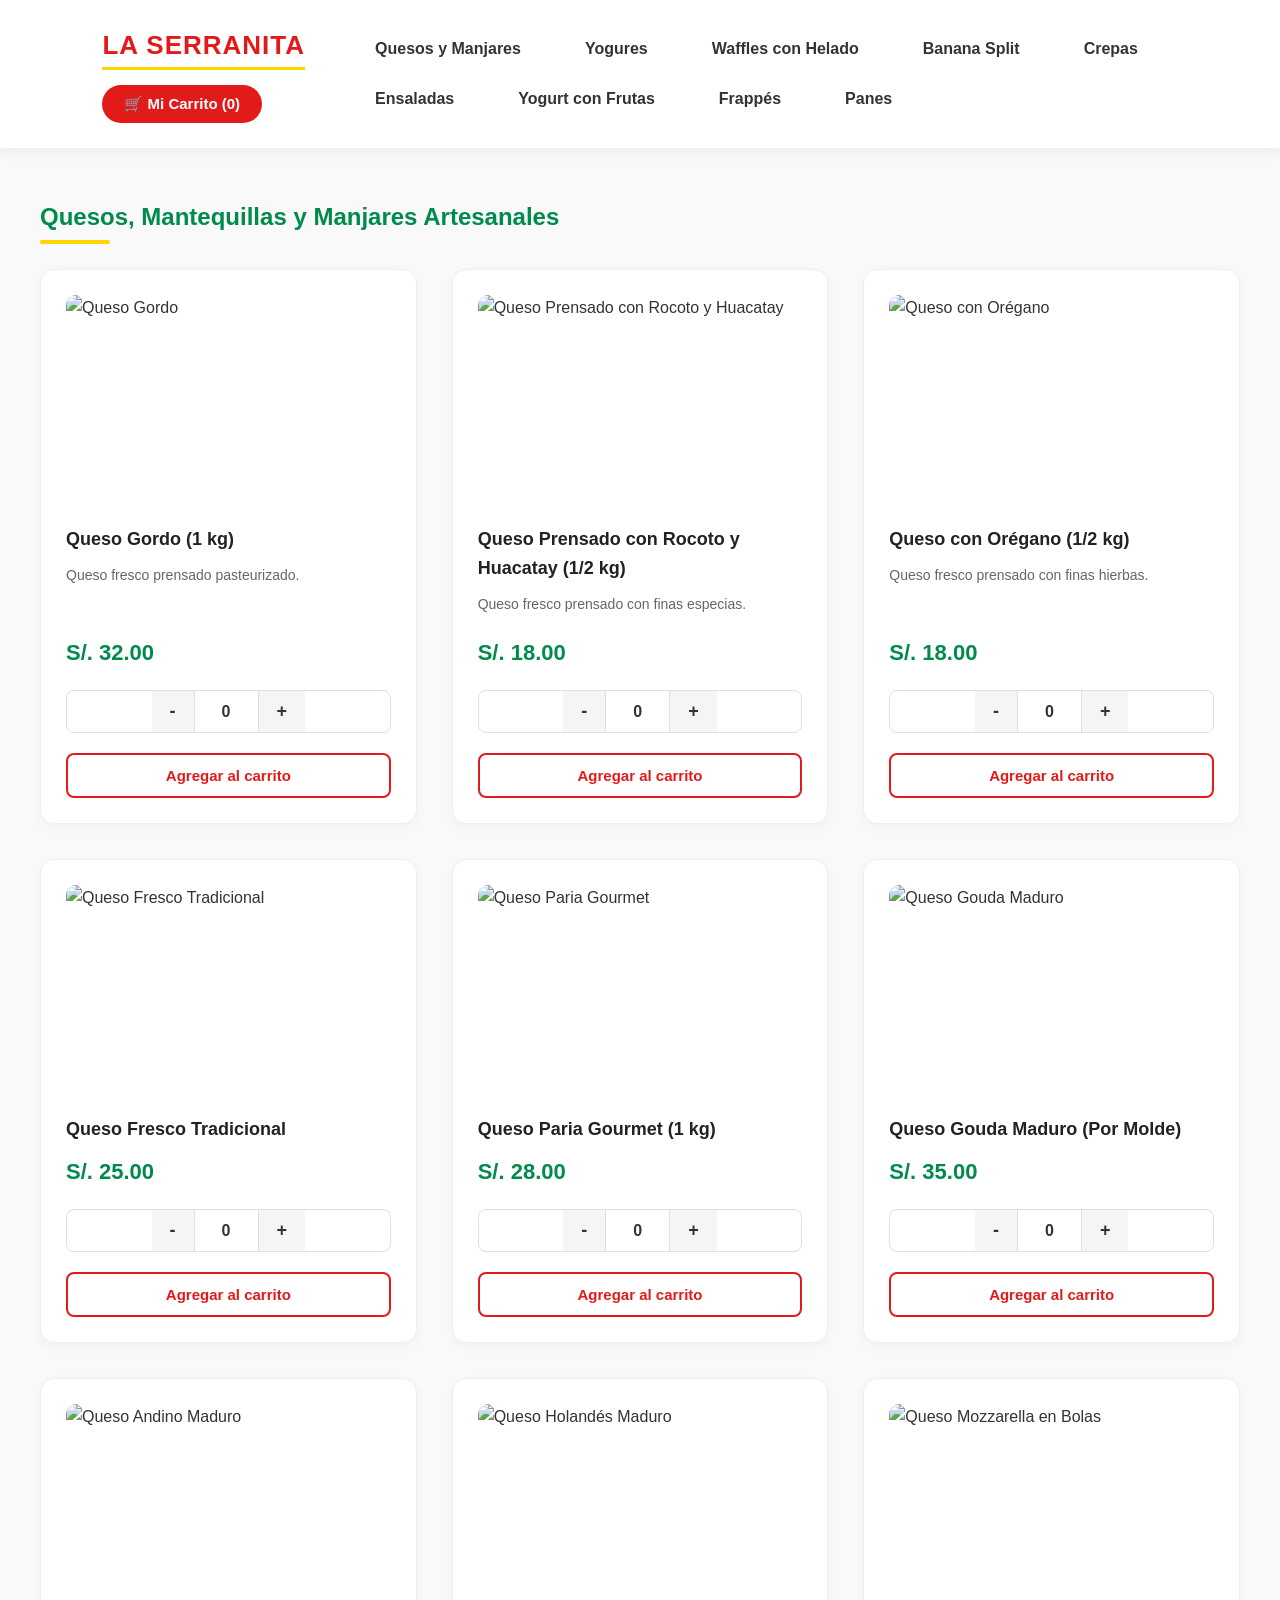
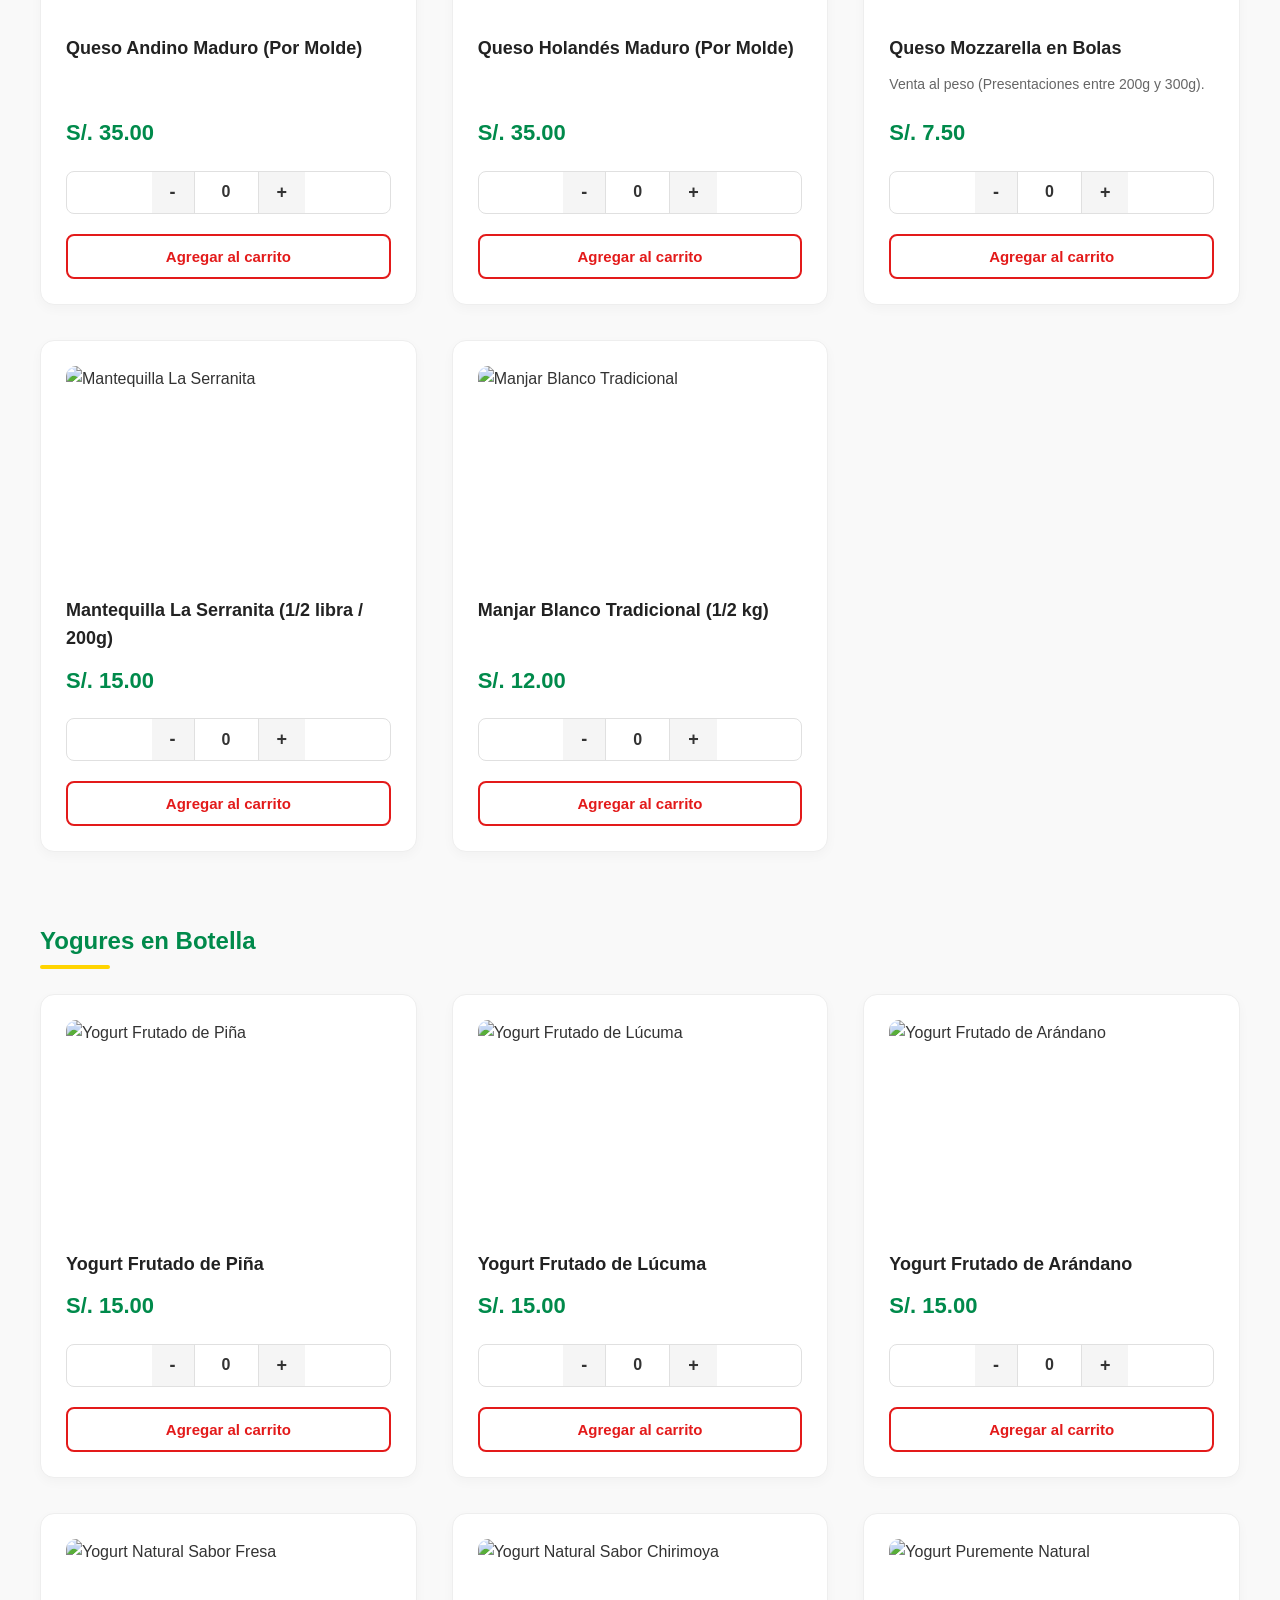
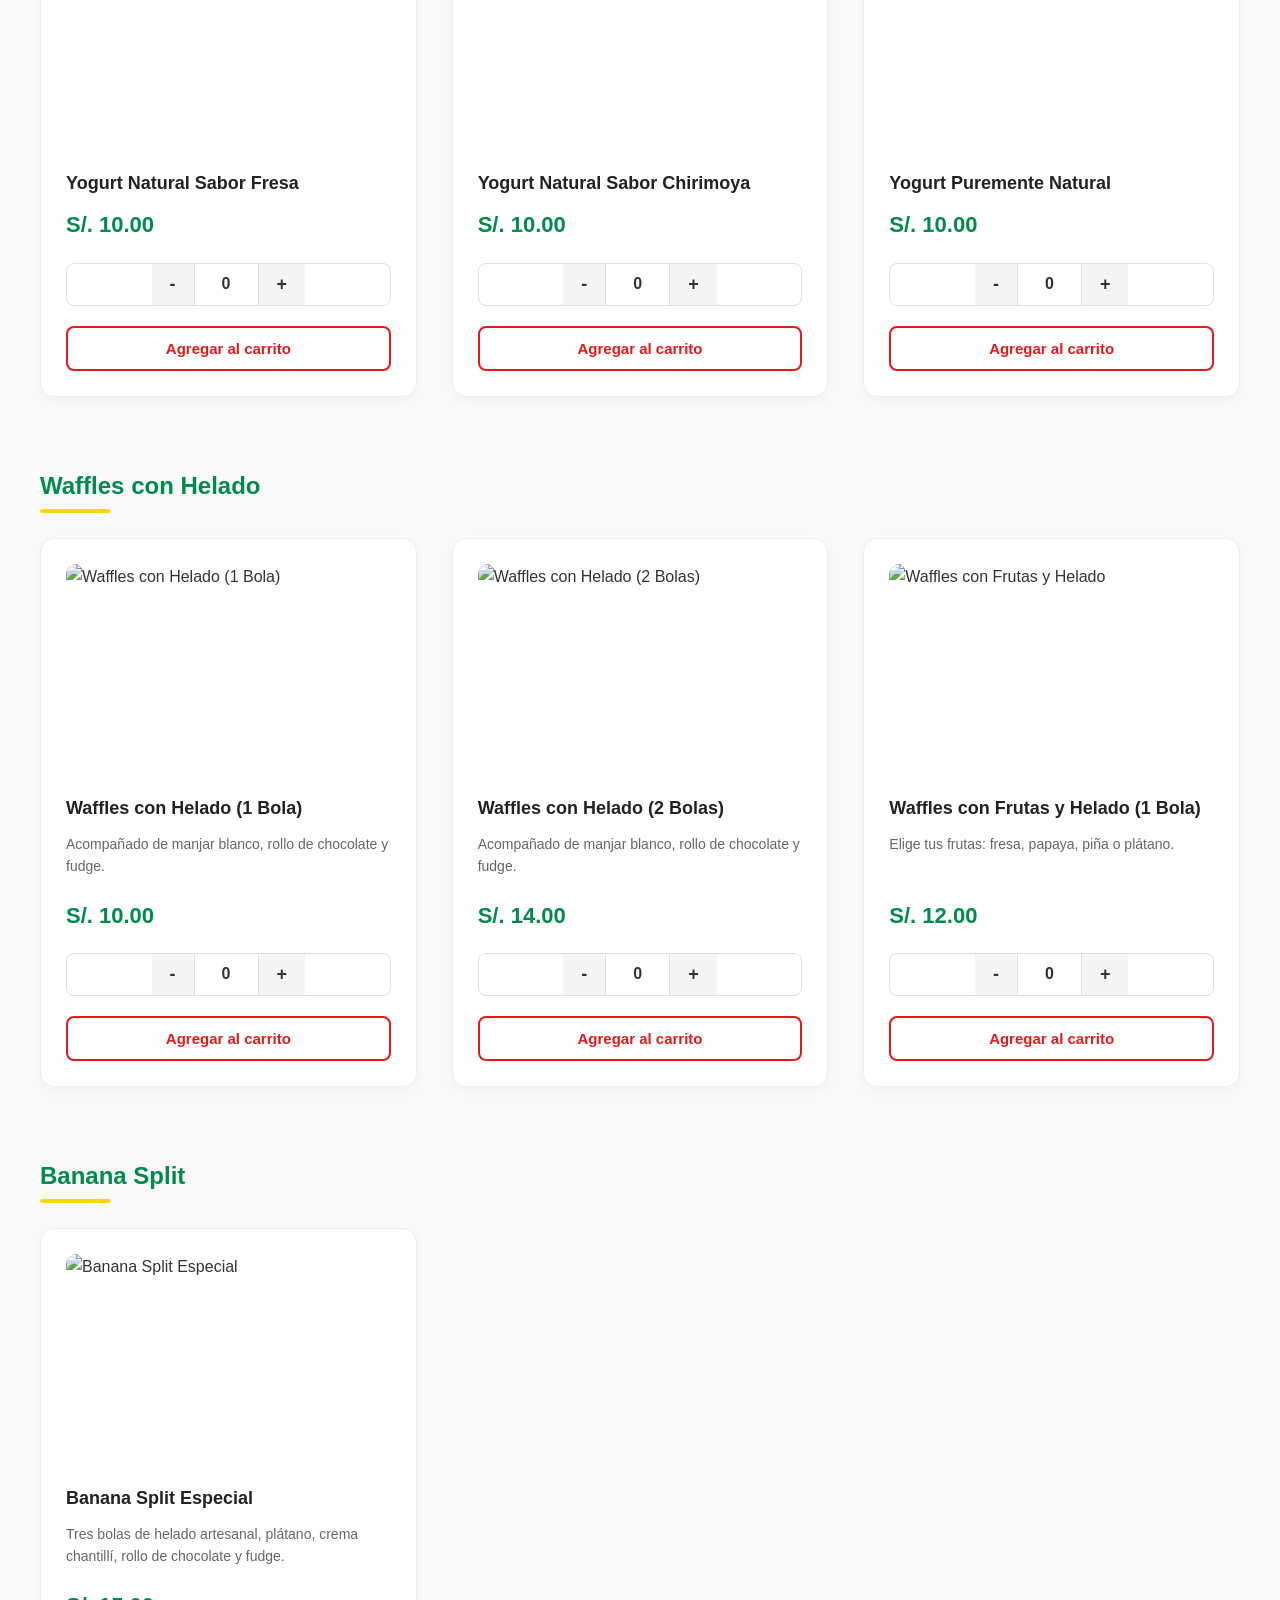
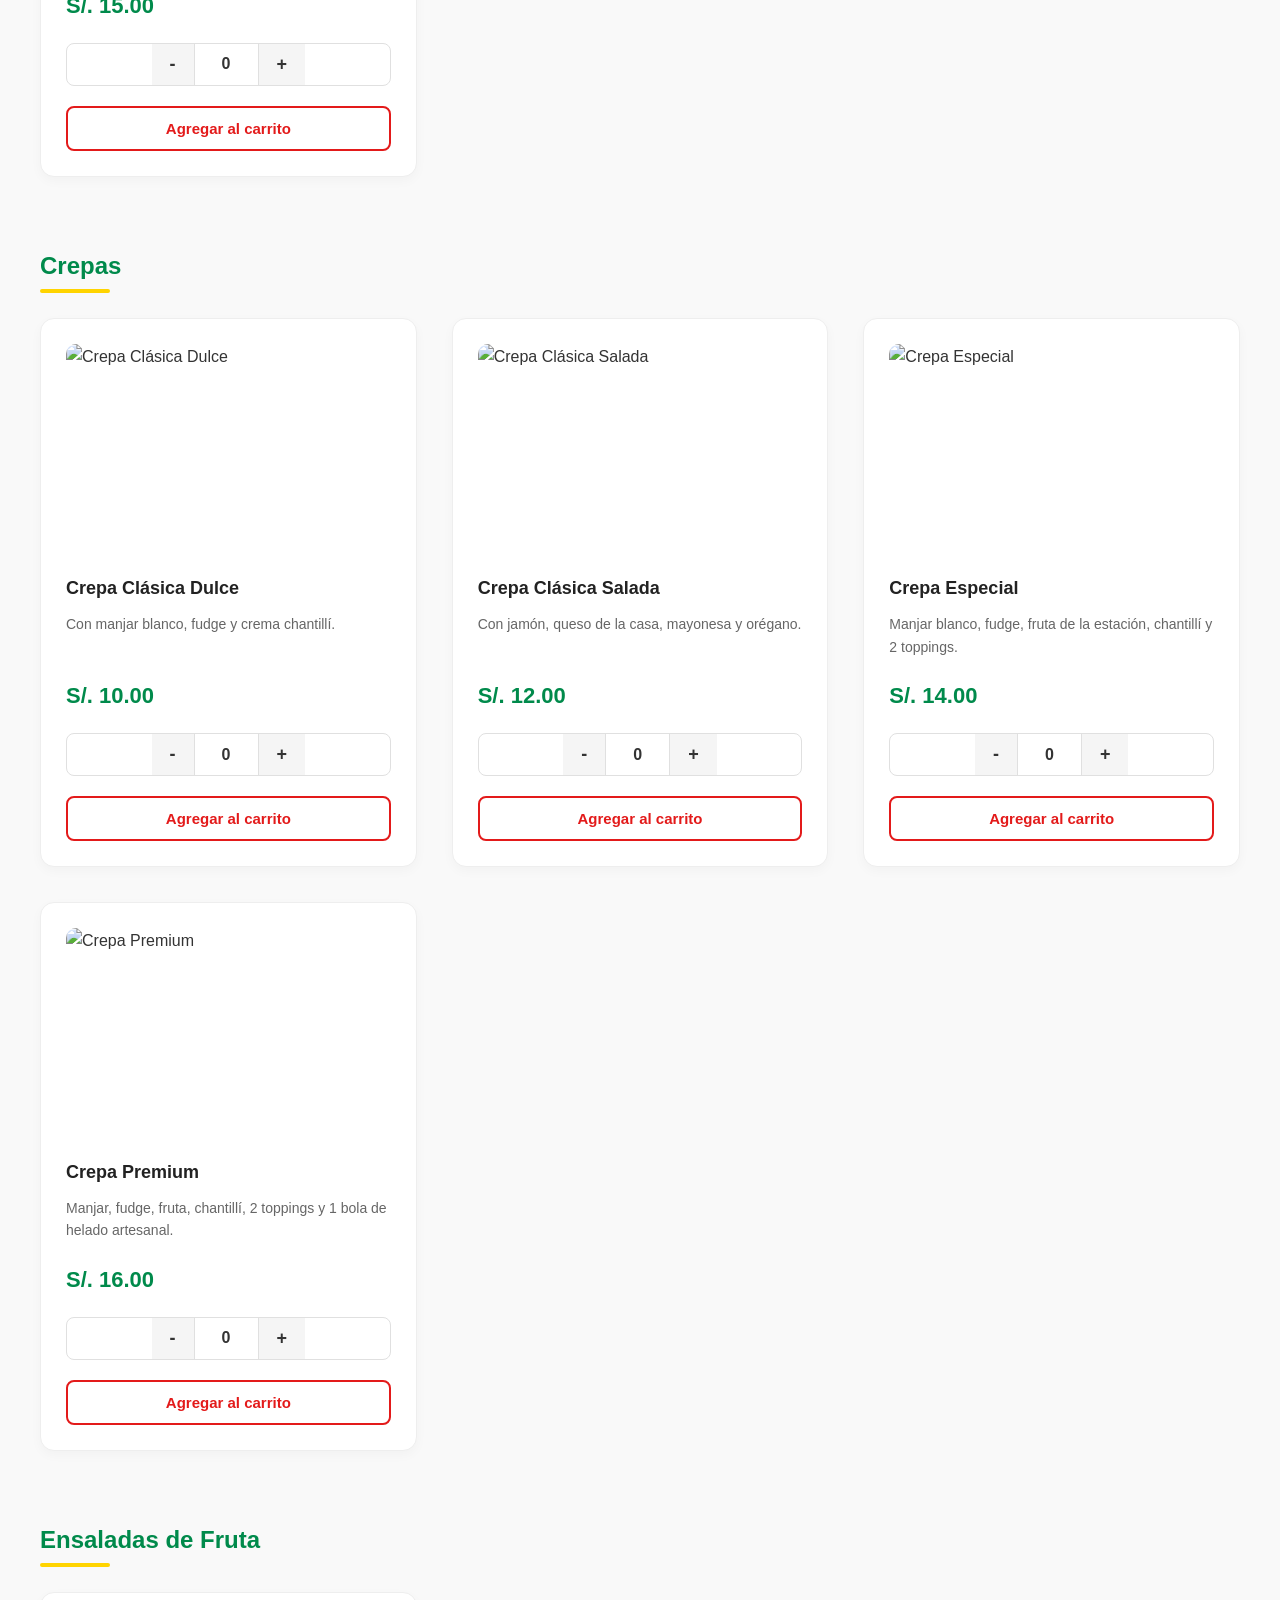
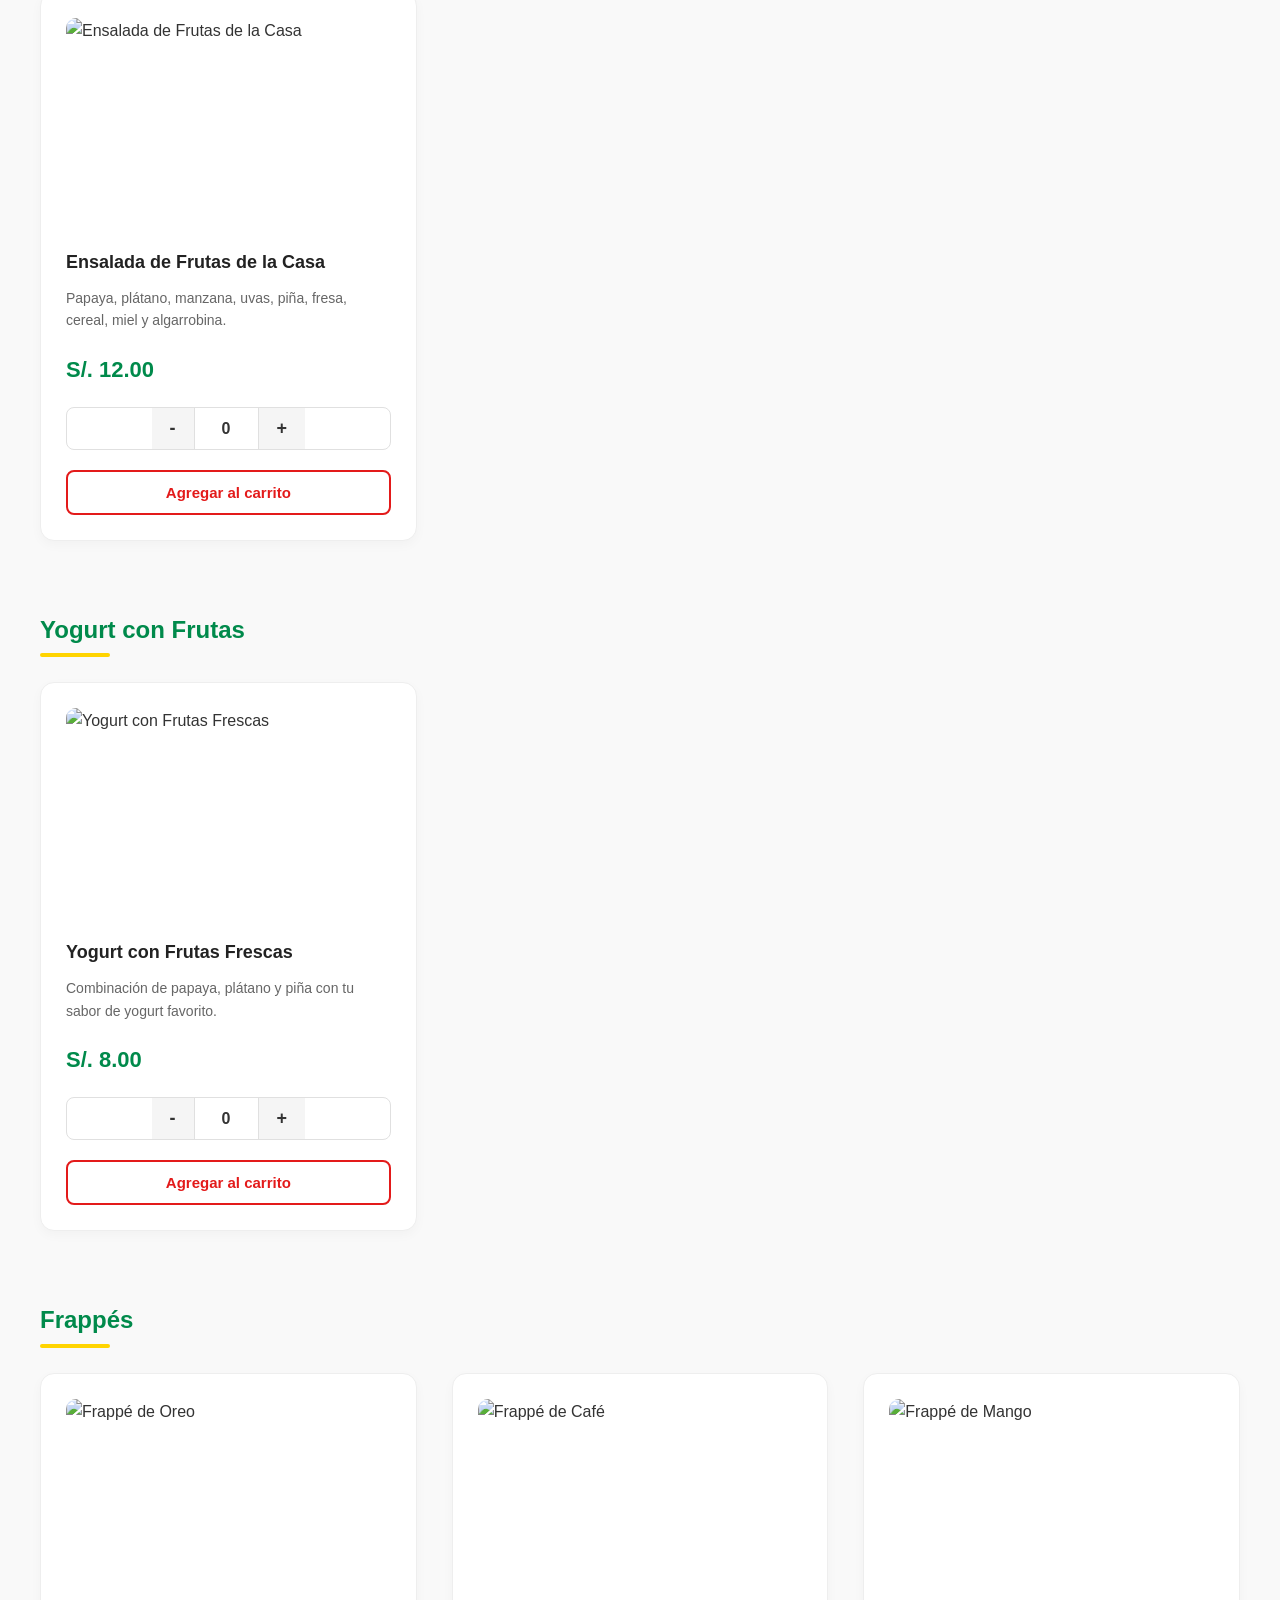
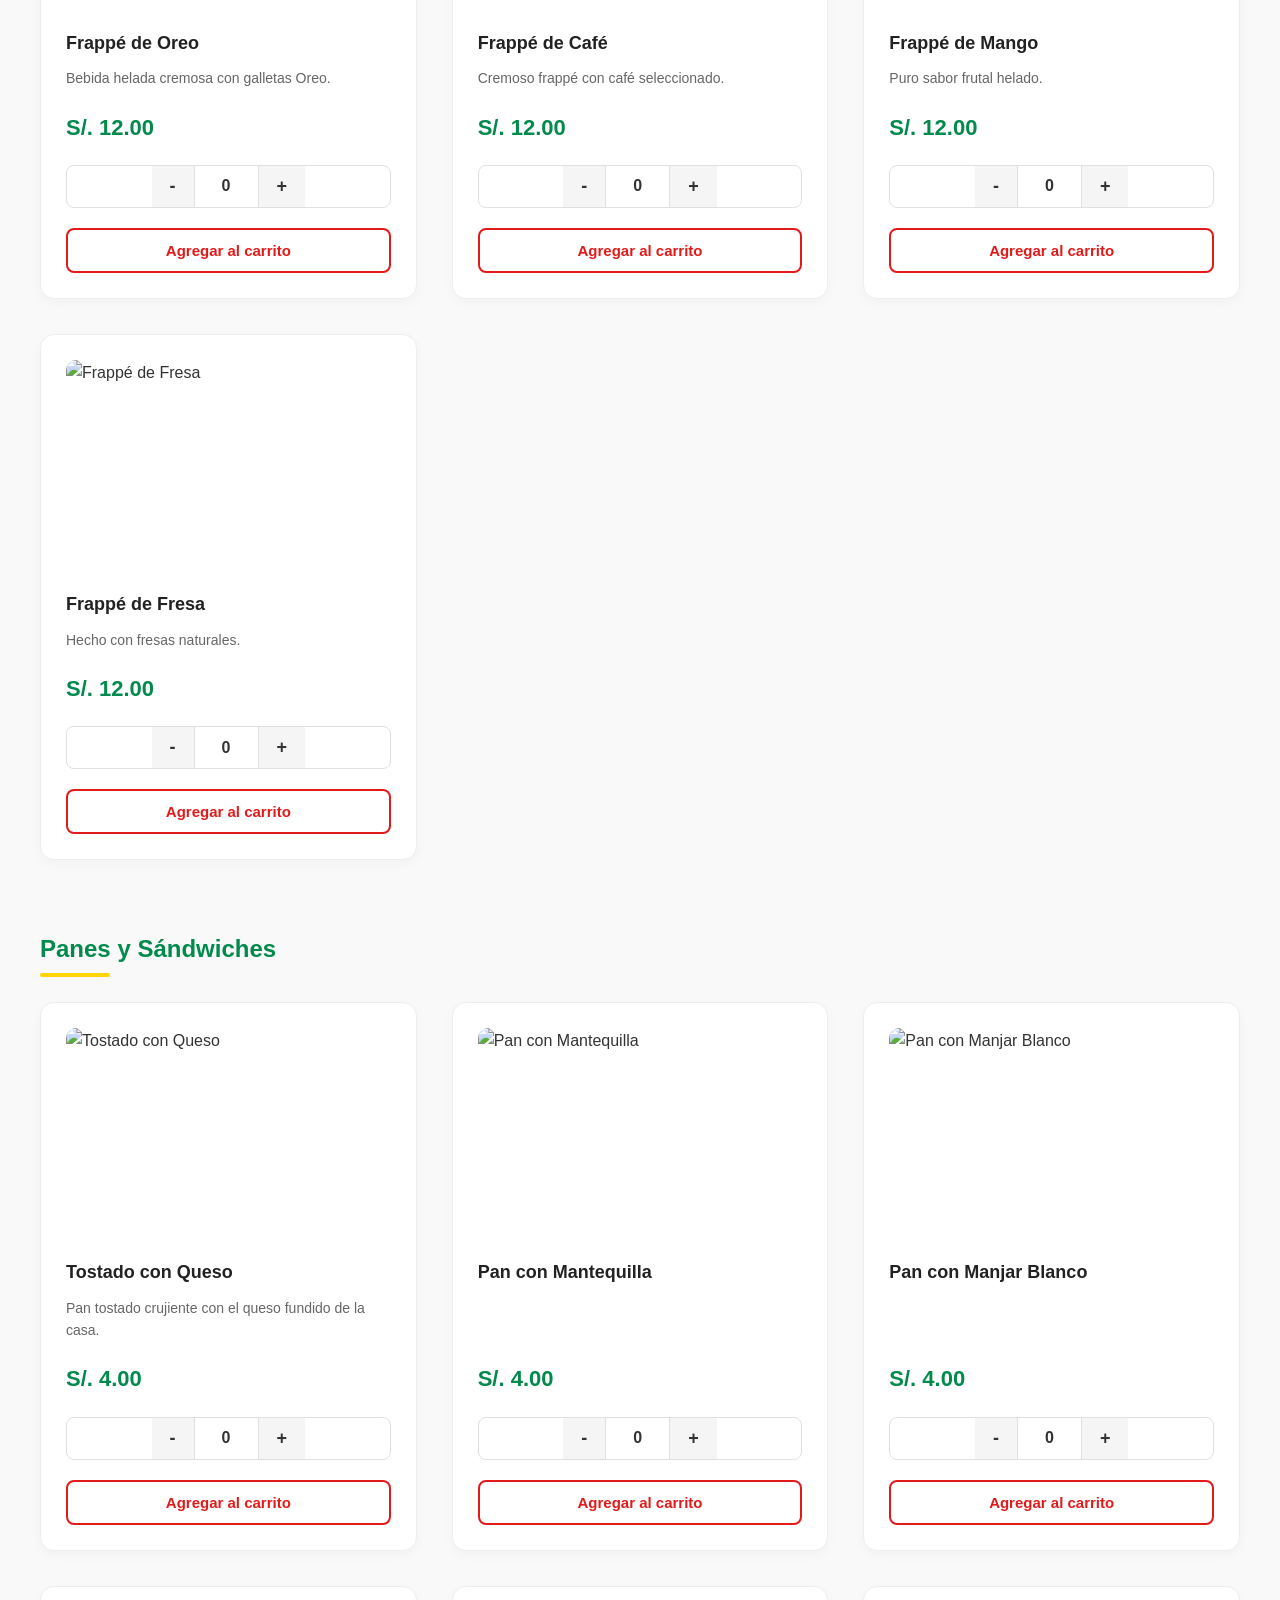
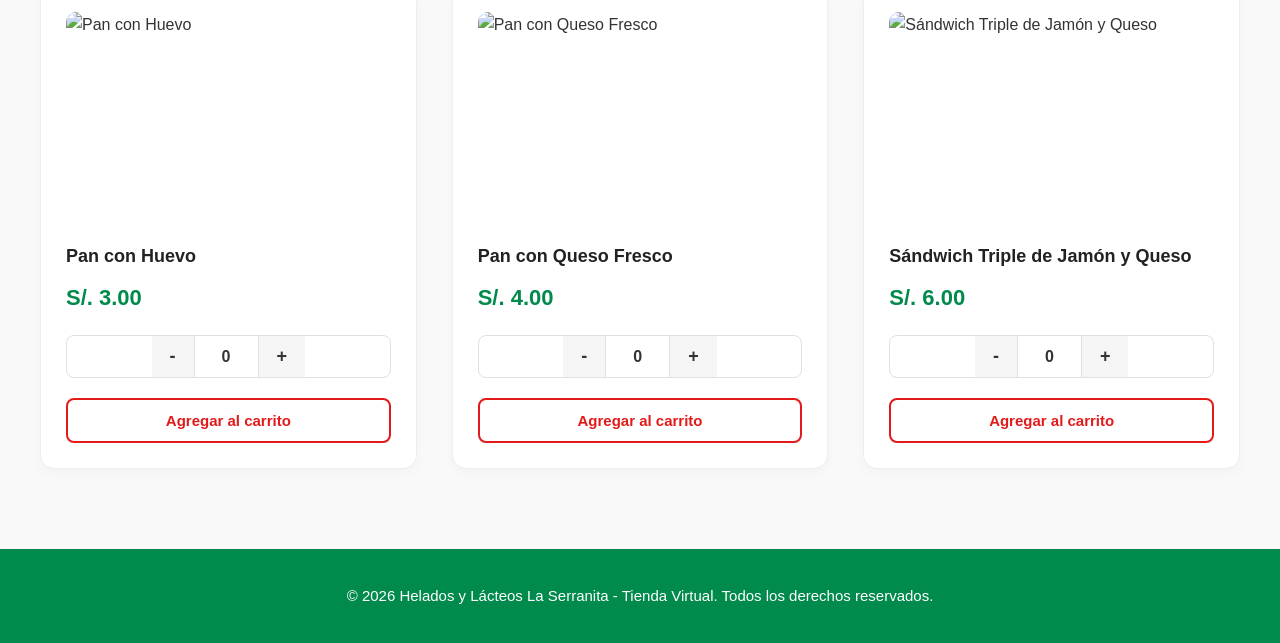
==== index.html @ c5e9a432 "ll" ====
<!DOCTYPE html>
<html lang="es">
<head>
    <meta charset="UTF-8">
    <meta name="viewport" content="width=device-width, initial-scale=1.0">
    <title>La Serranita - Helados, Lácteos y Cafetería</title>
    <link rel="stylesheet" href="estilos.css">
</head>
<body>

    <header>
        <div class="logo">
            <h1>La Serranita</h1>
        </div>
        <nav>
            <ul>
                <li><a href="#quesos-manjares">Quesos y Manjares</a></li>
                <li><a href="#yogures">Yogures</a></li>
                <li><a href="#waffles">Waffles con Helado</a></li>
                <li><a href="#banana-split">Banana Split</a></li>
                <li><a href="#crepas">Crepas</a></li>
                <li><a href="#ensaladas">Ensaladas</a></li>
                <li><a href="#yogurt-frutas">Yogurt con Frutas</a></li>
                <li><a href="#frappes">Frappés</a></li>
                <li><a href="#panes">Panes</a></li>
            </ul>
        </nav>
        <div class="carrito-compras">
            <button type="button" id="btn-abrir-carrito">🛒 Mi Carrito (0)</button>
        </div>
    </header>

    <main>

        <section id="quesos-manjares">
            <h2>Quesos, Mantequillas y Manjares Artesanales</h2>
            <div class="grid-productos">
                <article class="item-producto">
                    <img src="imagenes/gordo.jpg" alt="Queso Gordo" class="img-producto">
                    <h3>Queso Gordo (1 kg)</h3>
                    <p>Queso fresco prensado pasteurizado.</p>
                    <p class="precio">S/. 32.00</p>
                    <div class="control-cantidad">
                        <button type="button" class="btn-restar">-</button>
                        <input type="number" class="input-cantidad" value="0" min="0">
                        <button type="button" class="btn-sumar">+</button>
                    </div>
                    <button type="button" class="btn-agregar">Agregar al carrito</button>
                </article>
                <article class="item-producto">
                    <img src="imagenes/queso-rocoto.jpg" alt="Queso Prensado con Rocoto y Huacatay" class="img-producto">
                    <h3>Queso Prensado con Rocoto y Huacatay (1/2 kg)</h3>
                    <p>Queso fresco prensado con finas especias.</p>
                    <p class="precio">S/. 18.00</p>
                    <div class="control-cantidad">
                        <button type="button" class="btn-restar">-</button>
                        <input type="number" class="input-cantidad" value="0" min="0">
                        <button type="button" class="btn-sumar">+</button>
                    </div>
                    <button type="button" class="btn-agregar">Agregar al carrito</button>
                </article>
                <article class="item-producto">
                    <img src="imagenes/queso-oregano.jpg" alt="Queso con Orégano" class="img-producto">
                    <h3>Queso con Orégano (1/2 kg)</h3>
                    <p>Queso fresco prensado con finas hierbas.</p>
                    <p class="precio">S/. 18.00</p>
                    <div class="control-cantidad">
                        <button type="button" class="btn-restar">-</button>
                        <input type="number" class="input-cantidad" value="0" min="0">
                        <button type="button" class="btn-sumar">+</button>
                    </div>
                    <button type="button" class="btn-agregar">Agregar al carrito</button>
                </article>
                <article class="item-producto">
                    <img src="imagenes/queso-tradicional.jpg" alt="Queso Fresco Tradicional" class="img-producto">
                    <h3>Queso Fresco Tradicional</h3>
                    <p class="precio">S/. 25.00</p>
                    <div class="control-cantidad">
                        <button type="button" class="btn-restar">-</button>
                        <input type="number" class="input-cantidad" value="0" min="0">
                        <button type="button" class="btn-sumar">+</button>
                    </div>
                    <button type="button" class="btn-agregar">Agregar al carrito</button>
                </article>
                <article class="item-producto">
                    <img src="imagenes/queso-paria.jpg" alt="Queso Paria Gourmet" class="img-producto">
                    <h3>Queso Paria Gourmet (1 kg)</h3>
                    <p class="precio">S/. 28.00</p>
                    <div class="control-cantidad">
                        <button type="button" class="btn-restar">-</button>
                        <input type="number" class="input-cantidad" value="0" min="0">
                        <button type="button" class="btn-sumar">+</button>
                    </div>
                    <button type="button" class="btn-agregar">Agregar al carrito</button>
                </article>
                <article class="item-producto">
                    <img src="imagenes/queso-gouda.jpg" alt="Queso Gouda Maduro" class="img-producto">
                    <h3>Queso Gouda Maduro (Por Molde)</h3>
                    <p class="precio">S/. 35.00</p>
                    <div class="control-cantidad">
                        <button type="button" class="btn-restar">-</button>
                        <input type="number" class="input-cantidad" value="0" min="0">
                        <button type="button" class="btn-sumar">+</button>
                    </div>
                    <button type="button" class="btn-agregar">Agregar al carrito</button>
                </article>
                <article class="item-producto">
                    <img src="imagenes/queso-andino.jpg" alt="Queso Andino Maduro" class="img-producto">
                    <h3>Queso Andino Maduro (Por Molde)</h3>
                    <p class="precio">S/. 35.00</p>
                    <div class="control-cantidad">
                        <button type="button" class="btn-restar">-</button>
                        <input type="number" class="input-cantidad" value="0" min="0">
                        <button type="button" class="btn-sumar">+</button>
                    </div>
                    <button type="button" class="btn-agregar">Agregar al carrito</button>
                </article>
                <article class="item-producto">
                    <img src="imagenes/queso-holandes.jpg" alt="Queso Holandés Maduro" class="img-producto">
                    <h3>Queso Holandés Maduro (Por Molde)</h3>
                    <p class="precio">S/. 35.00</p>
                    <div class="control-cantidad">
                        <button type="button" class="btn-restar">-</button>
                        <input type="number" class="input-cantidad" value="0" min="0">
                        <button type="button" class="btn-sumar">+</button>
                    </div>
                    <button type="button" class="btn-agregar">Agregar al carrito</button>
                </article>
                <article class="item-producto">
                    <img src="imagenes/mozzarella.jpg" alt="Queso Mozzarella en Bolas" class="img-producto">
                    <h3>Queso Mozzarella en Bolas</h3>
                    <p>Venta al peso (Presentaciones entre 200g y 300g).</p>
                    <p class="precio">S/. 7.50</p>
                    <div class="control-cantidad">
                        <button type="button" class="btn-restar">-</button>
                        <input type="number" class="input-cantidad" value="0" min="0">
                        <button type="button" class="btn-sumar">+</button>
                    </div>
                    <button type="button" class="btn-agregar">Agregar al carrito</button>
                </article>
                <article class="item-producto">
                    <img src="imagenes/mantequilla.jpg" alt="Mantequilla La Serranita" class="img-producto">
                    <h3>Mantequilla La Serranita (1/2 libra / 200g)</h3>
                    <p class="precio">S/. 15.00</p>
                    <div class="control-cantidad">
                        <button type="button" class="btn-restar">-</button>
                        <input type="number" class="input-cantidad" value="0" min="0">
                        <button type="button" class="btn-sumar">+</button>
                    </div>
                    <button type="button" class="btn-agregar">Agregar al carrito</button>
                </article>
                <article class="item-producto">
                    <img src="imagenes/manjar-blanco.jpg" alt="Manjar Blanco Tradicional" class="img-producto">
                    <h3>Manjar Blanco Tradicional (1/2 kg)</h3>
                    <p class="precio">S/. 12.00</p>
                    <div class="control-cantidad">
                        <button type="button" class="btn-restar">-</button>
                        <input type="number" class="input-cantidad" value="0" min="0">
                        <button type="button" class="btn-sumar">+</button>
                    </div>
                    <button type="button" class="btn-agregar">Agregar al carrito</button>
                </article>
            </div>
        </section>

        <section id="yogures">
            <h2>Yogures en Botella</h2>
            <div class="grid-productos">
                <article class="item-producto">
                    <img src="imagenes/yogurt-pina.jpg" alt="Yogurt Frutado de Piña" class="img-producto">
                    <h3>Yogurt Frutado de Piña</h3>
                    <p class="precio">S/. 15.00</p>
                    <div class="control-cantidad">
                        <button type="button" class="btn-restar">-</button>
                        <input type="number" class="input-cantidad" value="0" min="0">
                        <button type="button" class="btn-sumar">+</button>
                    </div>
                    <button type="button" class="btn-agregar">Agregar al carrito</button>
                </article>
                <article class="item-producto">
                    <img src="imagenes/yogurt-lucuma.jpg" alt="Yogurt Frutado de Lúcuma" class="img-producto">
                    <h3>Yogurt Frutado de Lúcuma</h3>
                    <p class="precio">S/. 15.00</p>
                    <div class="control-cantidad">
                        <button type="button" class="btn-restar">-</button>
                        <input type="number" class="input-cantidad" value="0" min="0">
                        <button type="button" class="btn-sumar">+</button>
                    </div>
                    <button type="button" class="btn-agregar">Agregar al carrito</button>
                </article>
                <article class="item-producto">
                    <img src="imagenes/yogurt-arandano.jpg" alt="Yogurt Frutado de Arándano" class="img-producto">
                    <h3>Yogurt Frutado de Arándano</h3>
                    <p class="precio">S/. 15.00</p>
                    <div class="control-cantidad">
                        <button type="button" class="btn-restar">-</button>
                        <input type="number" class="input-cantidad" value="0" min="0">
                        <button type="button" class="btn-sumar">+</button>
                    </div>
                    <button type="button" class="btn-agregar">Agregar al carrito</button>
                </article>
                <article class="item-producto">
                    <img src="imagenes/yogurt-fresa.jpg" alt="Yogurt Natural Sabor Fresa" class="img-producto">
                    <h3>Yogurt Natural Sabor Fresa</h3>
                    <p class="precio">S/. 10.00</p>
                    <div class="control-cantidad">
                        <button type="button" class="btn-restar">-</button>
                        <input type="number" class="input-cantidad" value="0" min="0">
                        <button type="button" class="btn-sumar">+</button>
                    </div>
                    <button type="button" class="btn-agregar">Agregar al carrito</button>
                </article>
                <article class="item-producto">
                    <img src="imagenes/yogurt-chirimoya.jpg" alt="Yogurt Natural Sabor Chirimoya" class="img-producto">
                    <h3>Yogurt Natural Sabor Chirimoya</h3>
                    <p class="precio">S/. 10.00</p>
                    <div class="control-cantidad">
                        <button type="button" class="btn-restar">-</button>
                        <input type="number" class="input-cantidad" value="0" min="0">
                        <button type="button" class="btn-sumar">+</button>
                    </div>
                    <button type="button" class="btn-agregar">Agregar al carrito</button>
                </article>
                <article class="item-producto">
                    <img src="imagenes/yogurt-natural.jpg" alt="Yogurt Puremente Natural" class="img-producto">
                    <h3>Yogurt Puremente Natural</h3>
                    <p class="precio">S/. 10.00</p>
                    <div class="control-cantidad">
                        <button type="button" class="btn-restar">-</button>
                        <input type="number" class="input-cantidad" value="0" min="0">
                        <button type="button" class="btn-sumar">+</button>
                    </div>
                    <button type="button" class="btn-agregar">Agregar al carrito</button>
                </article>
            </div>
        </section>

        <section id="waffles">
            <h2>Waffles con Helado</h2>
            <div class="grid-productos">
                <article class="item-producto">
                    <img src="imagenes/waffle-1bola.jpg" alt="Waffles con Helado (1 Bola)" class="img-producto">
                    <h3>Waffles con Helado (1 Bola)</h3>
                    <p>Acompañado de manjar blanco, rollo de chocolate y fudge.</p>
                    <p class="precio">S/. 10.00</p>
                    <div class="control-cantidad">
                        <button type="button" class="btn-restar">-</button>
                        <input type="number" class="input-cantidad" value="0" min="0">
                        <button type="button" class="btn-sumar">+</button>
                    </div>
                    <button type="button" class="btn-agregar">Agregar al carrito</button>
                </article>
                <article class="item-producto">
                    <img src="imagenes/waffle-2bolas.jpg" alt="Waffles con Helado (2 Bolas)" class="img-producto">
                    <h3>Waffles con Helado (2 Bolas)</h3>
                    <p>Acompañado de manjar blanco, rollo de chocolate y fudge.</p>
                    <p class="precio">S/. 14.00</p>
                    <div class="control-cantidad">
                        <button type="button" class="btn-restar">-</button>
                        <input type="number" class="input-cantidad" value="0" min="0">
                        <button type="button" class="btn-sumar">+</button>
                    </div>
                    <button type="button" class="btn-agregar">Agregar al carrito</button>
                </article>
                <article class="item-producto">
                    <img src="imagenes/waffle-frutas.jpg" alt="Waffles con Frutas y Helado" class="img-producto">
                    <h3>Waffles con Frutas y Helado (1 Bola)</h3>
                    <p>Elige tus frutas: fresa, papaya, piña o plátano.</p>
                    <p class="precio">S/. 12.00</p>
                    <div class="control-cantidad">
                        <button type="button" class="btn-restar">-</button>
                        <input type="number" class="input-cantidad" value="0" min="0">
                        <button type="button" class="btn-sumar">+</button>
                    </div>
                    <button type="button" class="btn-agregar">Agregar al carrito</button>
                </article>
            </div>
        </section>

        <section id="banana-split">
            <h2>Banana Split</h2>
            <div class="grid-productos">
                <article class="item-producto">
                    <img src="imagenes/banana-split.jpg" alt="Banana Split Especial" class="img-producto">
                    <h3>Banana Split Especial</h3>
                    <p>Tres bolas de helado artesanal, plátano, crema chantillí, rollo de chocolate y fudge.</p>
                    <p class="precio">S/. 15.00</p>
                    <div class="control-cantidad">
                        <button type="button" class="btn-restar">-</button>
                        <input type="number" class="input-cantidad" value="0" min="0">
                        <button type="button" class="btn-sumar">+</button>
                    </div>
                    <button type="button" class="btn-agregar">Agregar al carrito</button>
                </article>
            </div>
        </section>

        <section id="crepas">
            <h2>Crepas</h2>
            <div class="grid-productos">
                <article class="item-producto">
                    <img src="imagenes/crepa-dulce.jpg" alt="Crepa Clásica Dulce" class="img-producto">
                    <h3>Crepa Clásica Dulce</h3>
                    <p>Con manjar blanco, fudge y crema chantillí.</p>
                    <p class="precio">S/. 10.00</p>
                    <div class="control-cantidad">
                        <button type="button" class="btn-restar">-</button>
                        <input type="number" class="input-cantidad" value="0" min="0">
                        <button type="button" class="btn-sumar">+</button>
                    </div>
                    <button type="button" class="btn-agregar">Agregar al carrito</button>
                </article>
                <article class="item-producto">
                    <img src="imagenes/crepa-salada.jpg" alt="Crepa Clásica Salada" class="img-producto">
                    <h3>Crepa Clásica Salada</h3>
                    <p>Con jamón, queso de la casa, mayonesa y orégano.</p>
                    <p class="precio">S/. 12.00</p>
                    <div class="control-cantidad">
                        <button type="button" class="btn-restar">-</button>
                        <input type="number" class="input-cantidad" value="0" min="0">
                        <button type="button" class="btn-sumar">+</button>
                    </div>
                    <button type="button" class="btn-agregar">Agregar al carrito</button>
                </article>
                <article class="item-producto">
                    <img src="imagenes/crepa-especial.jpg" alt="Crepa Especial" class="img-producto">
                    <h3>Crepa Especial</h3>
                    <p>Manjar blanco, fudge, fruta de la estación, chantillí y 2 toppings.</p>
                    <p class="precio">S/. 14.00</p>
                    <div class="control-cantidad">
                        <button type="button" class="btn-restar">-</button>
                        <input type="number" class="input-cantidad" value="0" min="0">
                        <button type="button" class="btn-sumar">+</button>
                    </div>
                    <button type="button" class="btn-agregar">Agregar al carrito</button>
                </article>
                <article class="item-producto">
                    <img src="imagenes/crepa-premium.jpg" alt="Crepa Premium" class="img-producto">
                    <h3>Crepa Premium</h3>
                    <p>Manjar, fudge, fruta, chantillí, 2 toppings y 1 bola de helado artesanal.</p>
                    <p class="precio">S/. 16.00</p>
                    <div class="control-cantidad">
                        <button type="button" class="btn-restar">-</button>
                        <input type="number" class="input-cantidad" value="0" min="0">
                        <button type="button" class="btn-sumar">+</button>
                    </div>
                    <button type="button" class="btn-agregar">Agregar al carrito</button>
                </article>
            </div>
        </section>

        <section id="ensaladas">
            <h2>Ensaladas de Fruta</h2>
            <div class="grid-productos">
                <article class="item-producto">
                    <img src="imagenes/ensalada-frutas.jpg" alt="Ensalada de Frutas de la Casa" class="img-producto">
                    <h3>Ensalada de Frutas de la Casa</h3>
                    <p>Papaya, plátano, manzana, uvas, piña, fresa, cereal, miel y algarrobina.</p>
                    <p class="precio">S/. 12.00</p>
                    <div class="control-cantidad">
                        <button type="button" class="btn-restar">-</button>
                        <input type="number" class="input-cantidad" value="0" min="0">
                        <button type="button" class="btn-sumar">+</button>
                    </div>
                    <button type="button" class="btn-agregar">Agregar al carrito</button>
                </article>
            </div>
        </section>

        <section id="yogurt-frutas">
            <h2>Yogurt con Frutas</h2>
            <div class="grid-productos">
                <article class="item-producto">
                    <img src="imagenes/yogurt-frutas.jpg" alt="Yogurt con Frutas Frescas" class="img-producto">
                    <h3>Yogurt con Frutas Frescas</h3>
                    <p>Combinación de papaya, plátano y piña con tu sabor de yogurt favorito.</p>
                    <p class="precio">S/. 8.00</p>
                    <div class="control-cantidad">
                        <button type="button" class="btn-restar">-</button>
                        <input type="number" class="input-cantidad" value="0" min="0">
                        <button type="button" class="btn-sumar">+</button>
                    </div>
                    <button type="button" class="btn-agregar">Agregar al carrito</button>
                </article>
            </div>
        </section>

        <section id="frappes">
            <h2>Frappés</h2>
            <div class="grid-productos">
                <article class="item-producto">
                    <img src="imagenes/frappe-oreo.jpg" alt="Frappé de Oreo" class="img-producto">
                    <h3>Frappé de Oreo</h3>
                    <p>Bebida helada cremosa con galletas Oreo.</p>
                    <p class="precio">S/. 12.00</p>
                    <div class="control-cantidad">
                        <button type="button" class="btn-restar">-</button>
                        <input type="number" class="input-cantidad" value="0" min="0">
                        <button type="button" class="btn-sumar">+</button>
                    </div>
                    <button type="button" class="btn-agregar">Agregar al carrito</button>
                </article>
                <article class="item-producto">
                    <img src="imagenes/frappe-cafe.jpg" alt="Frappé de Café" class="img-producto">
                    <h3>Frappé de Café</h3>
                    <p>Cremoso frappé con café seleccionado.</p>
                    <p class="precio">S/. 12.00</p>
                    <div class="control-cantidad">
                        <button type="button" class="btn-restar">-</button>
                        <input type="number" class="input-cantidad" value="0" min="0">
                        <button type="button" class="btn-sumar">+</button>
                    </div>
                    <button type="button" class="btn-agregar">Agregar al carrito</button>
                </article>
                <article class="item-producto">
                    <img src="imagenes/frappe-mango.jpg" alt="Frappé de Mango" class="img-producto">
                    <h3>Frappé de Mango</h3>
                    <p>Puro sabor frutal helado.</p>
                    <p class="precio">S/. 12.00</p>
                    <div class="control-cantidad">
                        <button type="button" class="btn-restar">-</button>
                        <input type="number" class="input-cantidad" value="0" min="0">
                        <button type="button" class="btn-sumar">+</button>
                    </div>
                    <button type="button" class="btn-agregar">Agregar al carrito</button>
                </article>
                <article class="item-producto">
                    <img src="imagenes/frappe-fresa.jpg" alt="Frappé de Fresa" class="img-producto">
                    <h3>Frappé de Fresa</h3>
                    <p>Hecho con fresas naturales.</p>
                    <p class="precio">S/. 12.00</p>
                    <div class="control-cantidad">
                        <button type="button" class="btn-restar">-</button>
                        <input type="number" class="input-cantidad" value="0" min="0">
                        <button type="button" class="btn-sumar">+</button>
                    </div>
                    <button type="button" class="btn-agregar">Agregar al carrito</button>
                </article>
            </div>
        </section>

        <section id="panes">
            <h2>Panes y Sándwiches</h2>
            <div class="grid-productos">
                <article class="item-producto">
                    <img src="imagenes/pan-queso.jpg" alt="Tostado con Queso" class="img-producto">
                    <h3>Tostado con Queso</h3>
                    <p>Pan tostado crujiente con el queso fundido de la casa.</p>
                    <p class="precio">S/. 4.00</p>
                    <div class="control-cantidad">
                        <button type="button" class="btn-restar">-</button>
                        <input type="number" class="input-cantidad" value="0" min="0">
                        <button type="button" class="btn-sumar">+</button>
                    </div>
                    <button type="button" class="btn-agregar">Agregar al carrito</button>
                </article>
                <article class="item-producto">
                    <img src="imagenes/pan-mantequilla.jpg" alt="Pan con Mantequilla" class="img-producto">
                    <h3>Pan con Mantequilla</h3>
                    <p class="precio">S/. 4.00</p>
                    <div class="control-cantidad">
                        <button type="button" class="btn-restar">-</button>
                        <input type="number" class="input-cantidad" value="0" min="0">
                        <button type="button" class="btn-sumar">+</button>
                    </div>
                    <button type="button" class="btn-agregar">Agregar al carrito</button>
                </article>
                <article class="item-producto">
                    <img src="imagenes/pan-manjar.jpg" alt="Pan con Manjar Blanco" class="img-producto">
                    <h3>Pan con Manjar Blanco</h3>
                    <p class="precio">S/. 4.00</p>
                    <div class="control-cantidad">
                        <button type="button" class="btn-restar">-</button>
                        <input type="number" class="input-cantidad" value="0" min="0">
                        <button type="button" class="btn-sumar">+</button>
                    </div>
                    <button type="button" class="btn-agregar">Agregar al carrito</button>
                </article>
                <article class="item-producto">
                    <img src="imagenes/pan-huevo.jpg" alt="Pan con Huevo" class="img-producto">
                    <h3>Pan con Huevo</h3>
                    <p class="precio">S/. 3.00</p>
                    <div class="control-cantidad">
                        <button type="button" class="btn-restar">-</button>
                        <input type="number" class="input-cantidad" value="0" min="0">
                        <button type="button" class="btn-sumar">+</button>
                    </div>
                    <button type="button" class="btn-agregar">Agregar al carrito</button>
                </article>
                <article class="item-producto">
                    <img src="imagenes/pan-quesofresco.jpg" alt="Pan con Queso Fresco" class="img-producto">
                    <h3>Pan con Queso Fresco</h3>
                    <p class="precio">S/. 4.00</p>
                    <div class="control-cantidad">
                        <button type="button" class="btn-restar">-</button>
                        <input type="number" class="input-cantidad" value="0" min="0">
                        <button type="button" class="btn-sumar">+</button>
                    </div>
                    <button type="button" class="btn-agregar">Agregar al carrito</button>
                </article>
                <article class="item-producto">
                    <img src="imagenes/sandwich-triple.jpg" alt="Sándwich Triple de Jamón y Queso" class="img-producto">
                    <h3>Sándwich Triple de Jamón y Queso</h3>
                    <p class="precio">S/. 6.00</p>
                    <div class="control-cantidad">
                        <button type="button" class="btn-restar">-</button>
                        <input type="number" class="input-cantidad" value="0" min="0">
                        <button type="button" class="btn-sumar">+</button>
                    </div>
                    <button type="button" class="btn-agregar">Agregar al carrito</button>
                </article>
            </div>
        </section>

    </main>

    <footer>
        <p>&copy; 2026 Helados y Lácteos La Serranita - Tienda Virtual. Todos los derechos reservados.</p>

    </footer>

    <div id="overlay-modal" class="oculto"></div>
    <div id="modal-carrito" class="oculto">
        <div class="cabecera-modal">
            <h2>🛒 Tu Pedido</h2>
            <button id="btn-cerrar-modal">&times;</button>
        </div>
        <div id="lista-productos-modal">
            </div>
        <div class="footer-modal">
            <h3 class="total-texto">Total a Pagar: <span id="total-modal">S/. 0.00</span></h3>
            <button id="btn-confirmar-compra">Proceder al pago</button>
        </div>
    </div>

    <script src="app.js"></script>

</body>
</html>
---- estilos.css ----
/* ==========================================================================
   1. CONFIGURACIÓN GENERAL
   ========================================================================== */
* {
    margin: 0;
    padding: 0;
    box-sizing: border-box;
}

html {
    /* Ajustado para el nuevo tamaño de cabecera más amplia */
    scroll-padding-top: 210px; 
    scroll-behavior: smooth; 
}

body {
    font-family: 'Segoe UI', Tahoma, Geneva, Verdana, sans-serif;
    background-color: #F9F9F9;
    color: #333333;
    line-height: 1.6;
}

/* ==========================================================================
   2. CABECERA (HEADER) Y NAVEGACIÓN (COMPUTADORAS)
   ========================================================================== */
header {
    background-color: #FFFFFF;
    box-shadow: 0 4px 12px rgba(0,0,0,0.06);
    position: sticky;
    top: 0;
    z-index: 1000;
    /* Margen interno más amplio para dar aire al diseño */
    padding: 25px 8%; 
    
    display: grid;
    grid-template-areas: 
        "logo    categorias"
        "carrito categorias";
    grid-template-columns: auto 1fr;
    align-items: center;
    gap: 15px 50px; /* Mayor separación entre elementos */
}

.logo {
    grid-area: logo;
    flex-shrink: 0;
}

.logo h1 {
    color: #E31A1A;
    font-size: 26px;
    font-weight: 800;
    text-transform: uppercase;
    letter-spacing: 1px;
    border-bottom: 3px solid #FFD400;
    display: inline-block;
}

nav {
    grid-area: categorias;
}

nav ul {
    display: flex;
    list-style: none;
    gap: 24px; /* Más espacio entre opciones de menú */
    justify-content: flex-start;
    flex-wrap: wrap; /* Si son muchas categorías en PC, bajan ordenadamente */
}

nav ul li {
    white-space: nowrap;
}

nav ul li a {
    text-decoration: none;
    color: #333333;
    font-weight: 600;
    font-size: 16px;
    padding: 10px 20px; /* Sombreado más grande y cómodo */
    border-radius: 25px; /* Bordes redondeados perfectos */
    transition: all 0.3s ease;
}

nav ul li a:hover {
    color: #FFFFFF;
    background-color: #008A4B;
}

.carrito-compras {
    grid-area: carrito;
    justify-self: start;
}

.carrito-compras button {
    background-color: #E31A1A;
    color: #FFFFFF;
    border: none;
    padding: 10px 22px; /* Botón un poco más grande y estilizado */
    font-weight: bold;
    font-size: 15px;
    border-radius: 25px;
    cursor: pointer;
    transition: transform 0.2s ease, background-color 0.3s ease;
}

.carrito-compras button:hover {
    background-color: #B51212;
    transform: scale(1.05);
}

/* ==========================================================================
   3. SECCIONES Y CONTENEDOR DE PRODUCTOS
   ========================================================================== */
main {
    max-width: 1300px; /* Contenedor general más amplio */
    margin: 50px auto; /* Más separación vertical entre la cabecera y el contenido */
    padding: 0 40px;   /* Mayor margen a los costados en pantallas grandes */
}

section {
    margin-bottom: 70px; /* Más separación entre bloques de categorías */
}

section h2 {
    color: #008A4B;
    font-size: 24px;
    margin-bottom: 25px;
    position: relative;
    padding-bottom: 8px;
}

section h2::after {
    content: '';
    position: absolute;
    bottom: 0;
    left: 0;
    width: 70px;
    height: 4px;
    background-color: #FFD400;
    border-radius: 2px;
}

.grid-productos {
    display: grid;
    grid-template-columns: repeat(auto-fill, minmax(280px, 1fr));
    gap: 35px; /* Más espacio de separación entre tarjetas de productos */
}

/* ==========================================================================
   4. TARJETA DE PRODUCTO INDIVIDUAL (CARD)
   ========================================================================== */
.item-producto {
    background-color: #FFFFFF;
    border-radius: 14px;
    padding: 25px; /* Más aire interno dentro del producto */
    box-shadow: 0 4px 12px rgba(0,0,0,0.03);
    border: 1px solid #EEEEEE;
    display: flex;
    flex-direction: column;
    justify-content: space-between;
    transition: transform 0.3s ease, box-shadow 0.3s ease;
}

.item-producto:hover {
    transform: translateY(-6px);
    box-shadow: 0 12px 20px rgba(0,0,0,0.08);
}

.img-producto {
    width: 100%;
    height: 210px;
    object-fit: cover;
    border-radius: 10px;
    margin-bottom: 20px;
}

.item-producto h3 {
    font-size: 18px;
    color: #222222;
    margin-bottom: 10px;
}

.item-producto p {
    font-size: 14px;
    color: #666666;
    margin-bottom: 20px;
}

.item-producto .precio {
    font-size: 22px;
    color: #008A4B;
    font-weight: 700;
    margin-top: auto;
    margin-bottom: 20px;
}

.control-cantidad {
    display: flex;
    justify-content: center;
    align-items: stretch;
    border: 1px solid #e0e0e0;
    border-radius: 8px;
    overflow: hidden;
    padding: 0;
    gap: 0;
    margin-bottom: 20px;
}

.control-cantidad button,
.control-cantidad input {
    margin: 0;
    border: none;
    height: 100%;
}

.control-cantidad button {
    background-color: #f5f5f5;
    color: #333;
    padding: 10px 18px;
    font-size: 18px;
    font-weight: bold;
    cursor: pointer;
    transition: background-color 0.2s;
}

.control-cantidad button:hover {
    background-color: #e0e0e0;
}

.control-cantidad input {
    width: 65px;
    text-align: center;
    background-color: #FFFFFF;
    border-left: 1px solid #e0e0e0;
    border-right: 1px solid #e0e0e0;
    font-size: 16px;
    font-weight: bold;
    padding: 10px 0;
    color: #333;
    -moz-appearance: textfield; 
}

.control-cantidad input::-webkit-outer-spin-button,
.control-cantidad input::-webkit-inner-spin-button {
    -webkit-appearance: none;
    margin: 0;
}

.item-producto .btn-agregar {
    background-color: transparent;
    color: #E31A1A;
    border: 2px solid #E31A1A;
    padding: 12px;
    font-weight: 700;
    font-size: 15px;
    border-radius: 8px;
    cursor: pointer;
    width: 100%;
    transition: all 0.3s ease;
}

.item-producto .btn-agregar:hover {
    background-color: #E31A1A;
    color: #FFFFFF;
}

/* ==========================================================================
   5. PIE DE PÁGINA (FOOTER)
   ========================================================================== */
footer {
    background-color: #008A4B;
    color: #FFFFFF;
    text-align: center;
    padding: 35px;
    margin-top: 80px;
    font-size: 15px;
}

/* ==========================================================================
   6. CARRITO MODAL E INTERNOS
   ========================================================================== */
#overlay-modal {
    position: fixed;
    top: 0;
    left: 0;
    width: 100%;
    height: 100%;
    background-color: rgba(0, 0, 0, 0.6);
    z-index: 1001;
    transition: opacity 0.3s ease;
}

#modal-carrito {
    position: fixed;
    top: 50%;
    left: 50%;
    transform: translate(-50%, -50%);
    background-color: #FFF;
    width: 92%;
    max-width: 500px;
    border-radius: 16px;
    padding: 30px;
    z-index: 1002;
    box-shadow: 0 15px 35px rgba(0, 0, 0, 0.2);
    display: flex;
    flex-direction: column;
    max-height: 85vh; 
}

.oculto {
    display: none !important;
}

.cabecera-modal {
    display: flex;
    justify-content: space-between;
    align-items: center;
    border-bottom: 2px solid #EEEEEE;
    padding-bottom: 15px;
    margin-bottom: 20px;
}

.cabecera-modal h2 {
    color: #008A4B;
    font-size: 22px;
}

#btn-cerrar-modal {
    background: none;
    border: none;
    font-size: 32px;
    color: #999;
    cursor: pointer;
    line-height: 1;
}

#btn-cerrar-modal:hover {
    color: #E31A1A;
}

#lista-productos-modal {
    overflow-y: auto;
    flex-grow: 1;
    margin-bottom: 20px;
}

.footer-modal {
    border-top: 2px solid #EEEEEE;
    padding-top: 20px;
    text-align: right;
}

.total-texto {
    font-size: 20px;
    color: #333;
    margin-bottom: 20px;
}

#total-modal {
    color: #008A4B;
    font-weight: 800;
}

#btn-confirmar-compra {
    background-color: #E31A1A;
    color: #FFF;
    border: none;
    padding: 14px 25px;
    font-size: 17px;
    font-weight: bold;
    border-radius: 8px;
    cursor: pointer;
    width: 100%;
    transition: background-color 0.3s;
}

#btn-confirmar-compra:hover {
    background-color: #B51212;
}

.carrito-item {
    display: flex;
    justify-content: space-between;
    margin-bottom: 15px;
    border-bottom: 1px solid #EEEEEE;
    padding-bottom: 10px;
}

.carrito-item-info strong {
    display: block;
    margin-bottom: 4px;
}

.carrito-item-detalles {
    color: #666666;
    font-size: 14px;
}

.carrito-item-subtotal {
    font-weight: bold;
    color: #008A4B;
    font-size: 17px;
    align-self: center;
}

/* ==========================================================================
   7. MEDIA QUERIES (ESTADOS RESPONSIVE PARA DISPOSITIVOS MÓVILES)
   ========================================================================== */
@media (max-width: 992px) {
    header {
        padding: 20px 5%;
        gap: 15px 30px;
    }
    main {
        padding: 0 25px;
        margin: 40px auto;
    }
}

@media (max-width: 768px) {
    html {
        /* Reajuste de salto automático para pantallas pequeñas */
        scroll-padding-top: 195px; 
    }

    header {
        /* Estructura móvil compacta */
        grid-template-areas: 
            "logo    carrito"
            "categorias categorias";
        grid-template-columns: 1fr auto;
        gap: 20px 10px;
        padding: 15px 5%;
    }

    .logo h1 {
        font-size: 22px;
    }

    .carrito-compras {
        justify-self: end;
    }

    .carrito-compras button {
        padding: 8px 16px;
        font-size: 14px;
    }

    /* BARRA DE MENÚ 100% RESPONSIVE EN MÓVIL */
    nav {
        width: 100%;
    }

    nav ul {
        display: grid;
        /* Crea columnas que se adaptan solas al ancho del celular sin romperse */
        grid-template-columns: repeat(auto-fit, minmax(120px, 1fr)); 
        gap: 10px;
        justify-content: center;
    }

    nav ul li {
        width: 100%;
    }

    nav ul li a {
        display: block;
        text-align: center;
        padding: 8px 10px;
        font-size: 13px;
        border-radius: 12px;
        background-color: #F5F5F5; /* Fondo sutil para identificar los botones del menú */
    }

    /* REJILLA DE PRODUCTOS RESPONSIVE */
    .grid-productos {
        grid-template-columns: 1fr; /* Una sola columna fluida en celulares */
        gap: 25px;
    }
    
    .img-producto {
        height: 190px;
    }
}
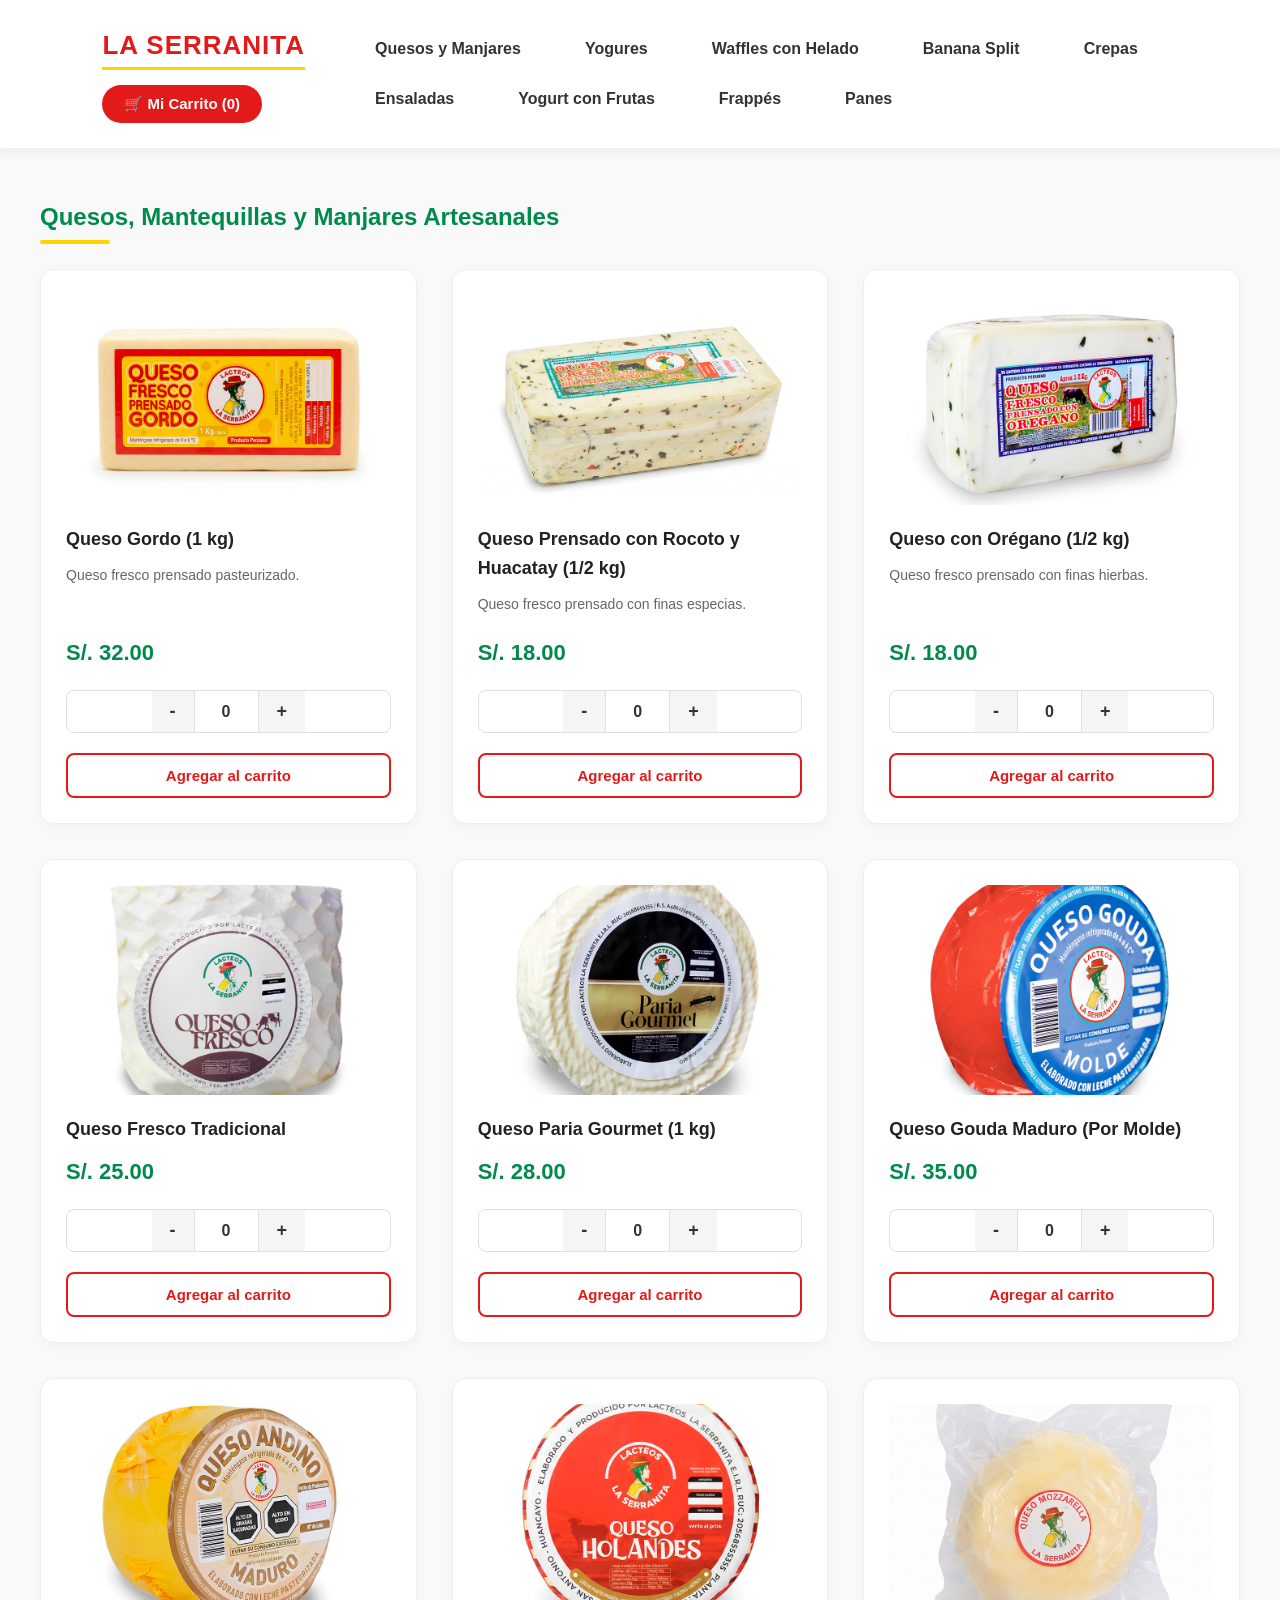
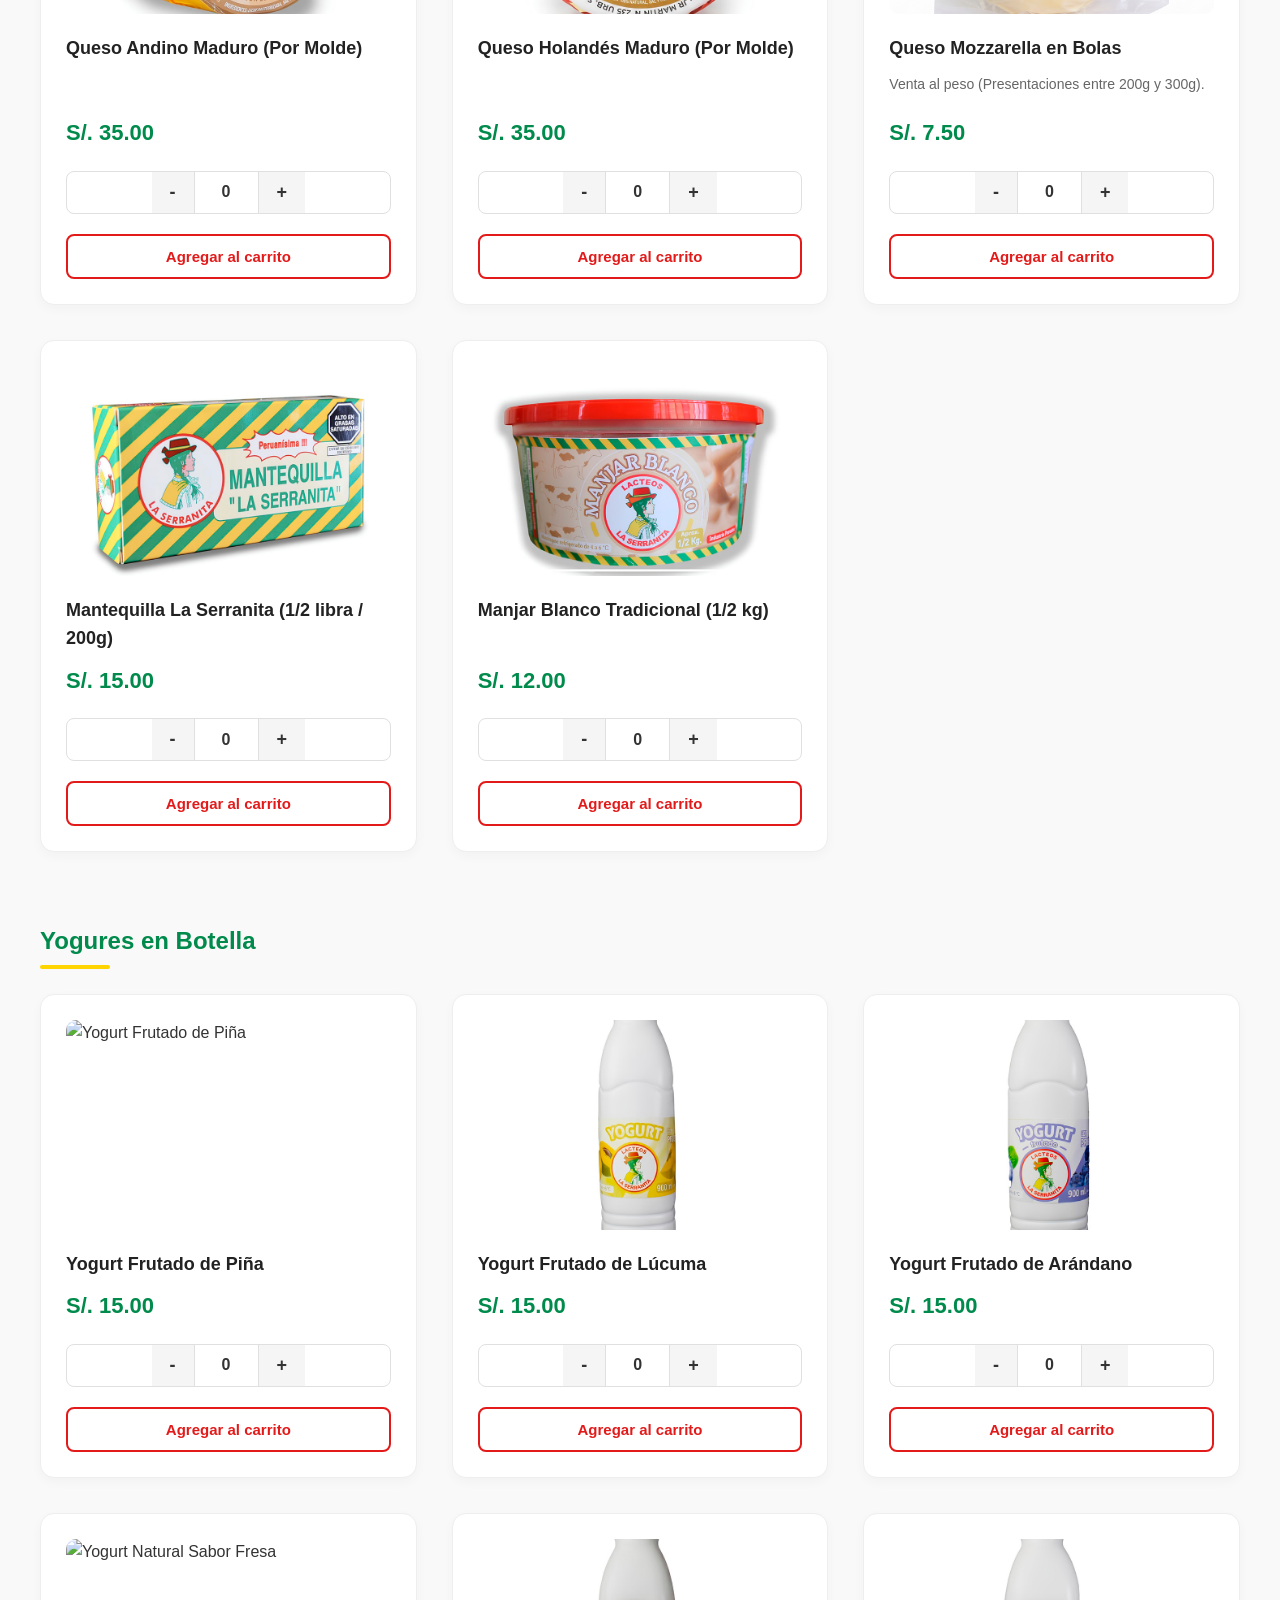
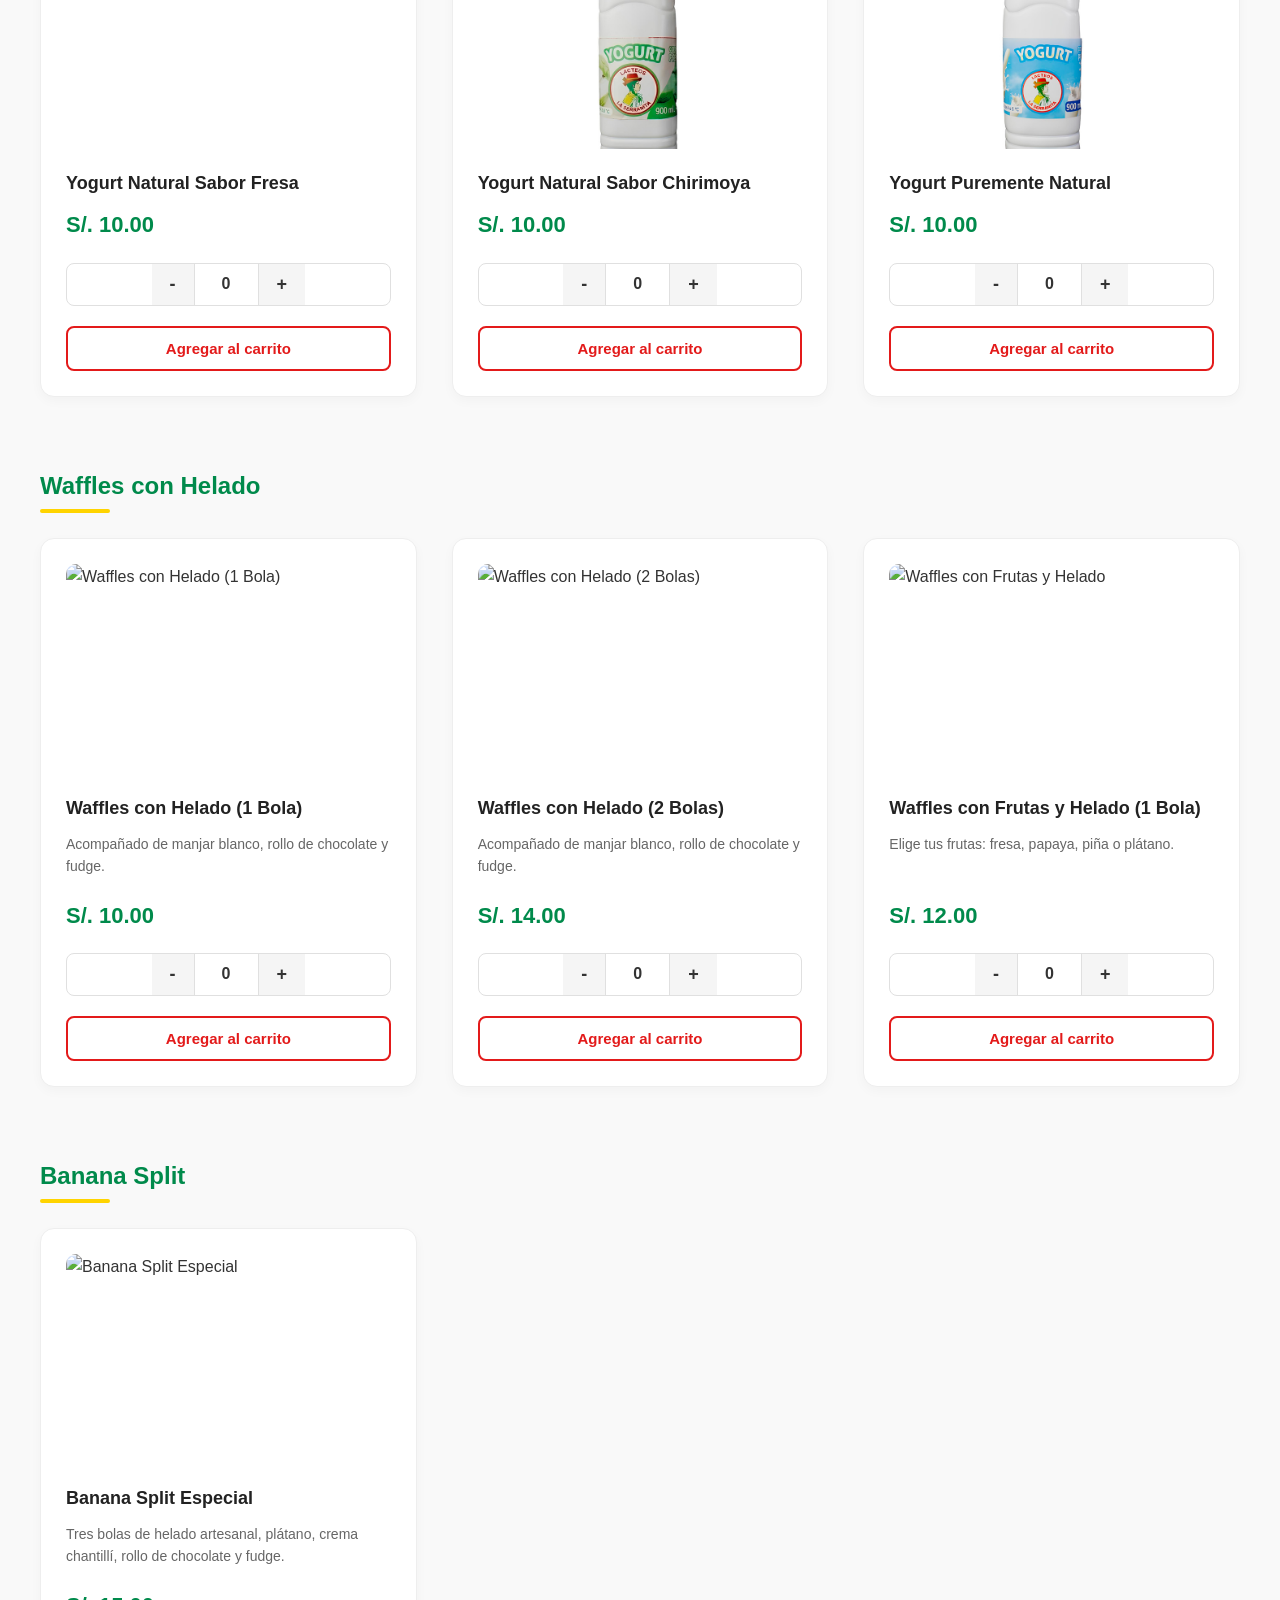
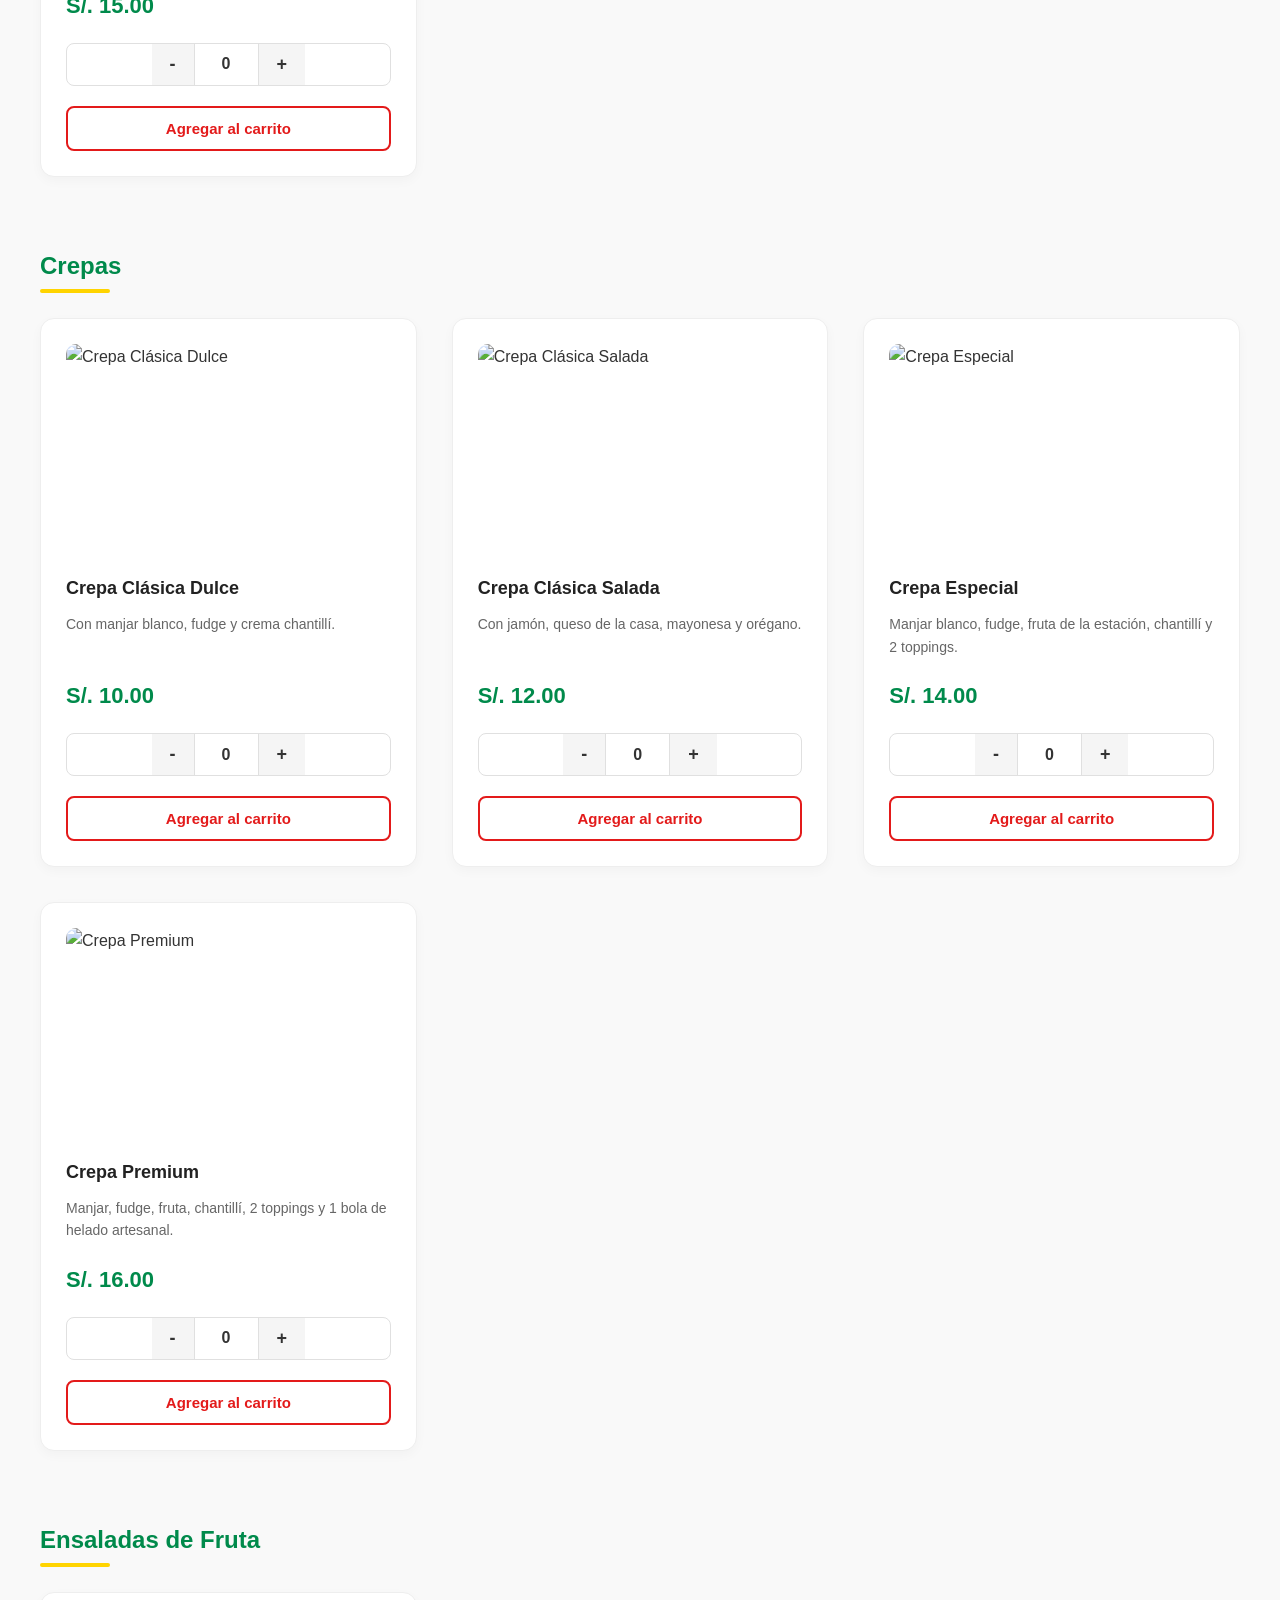
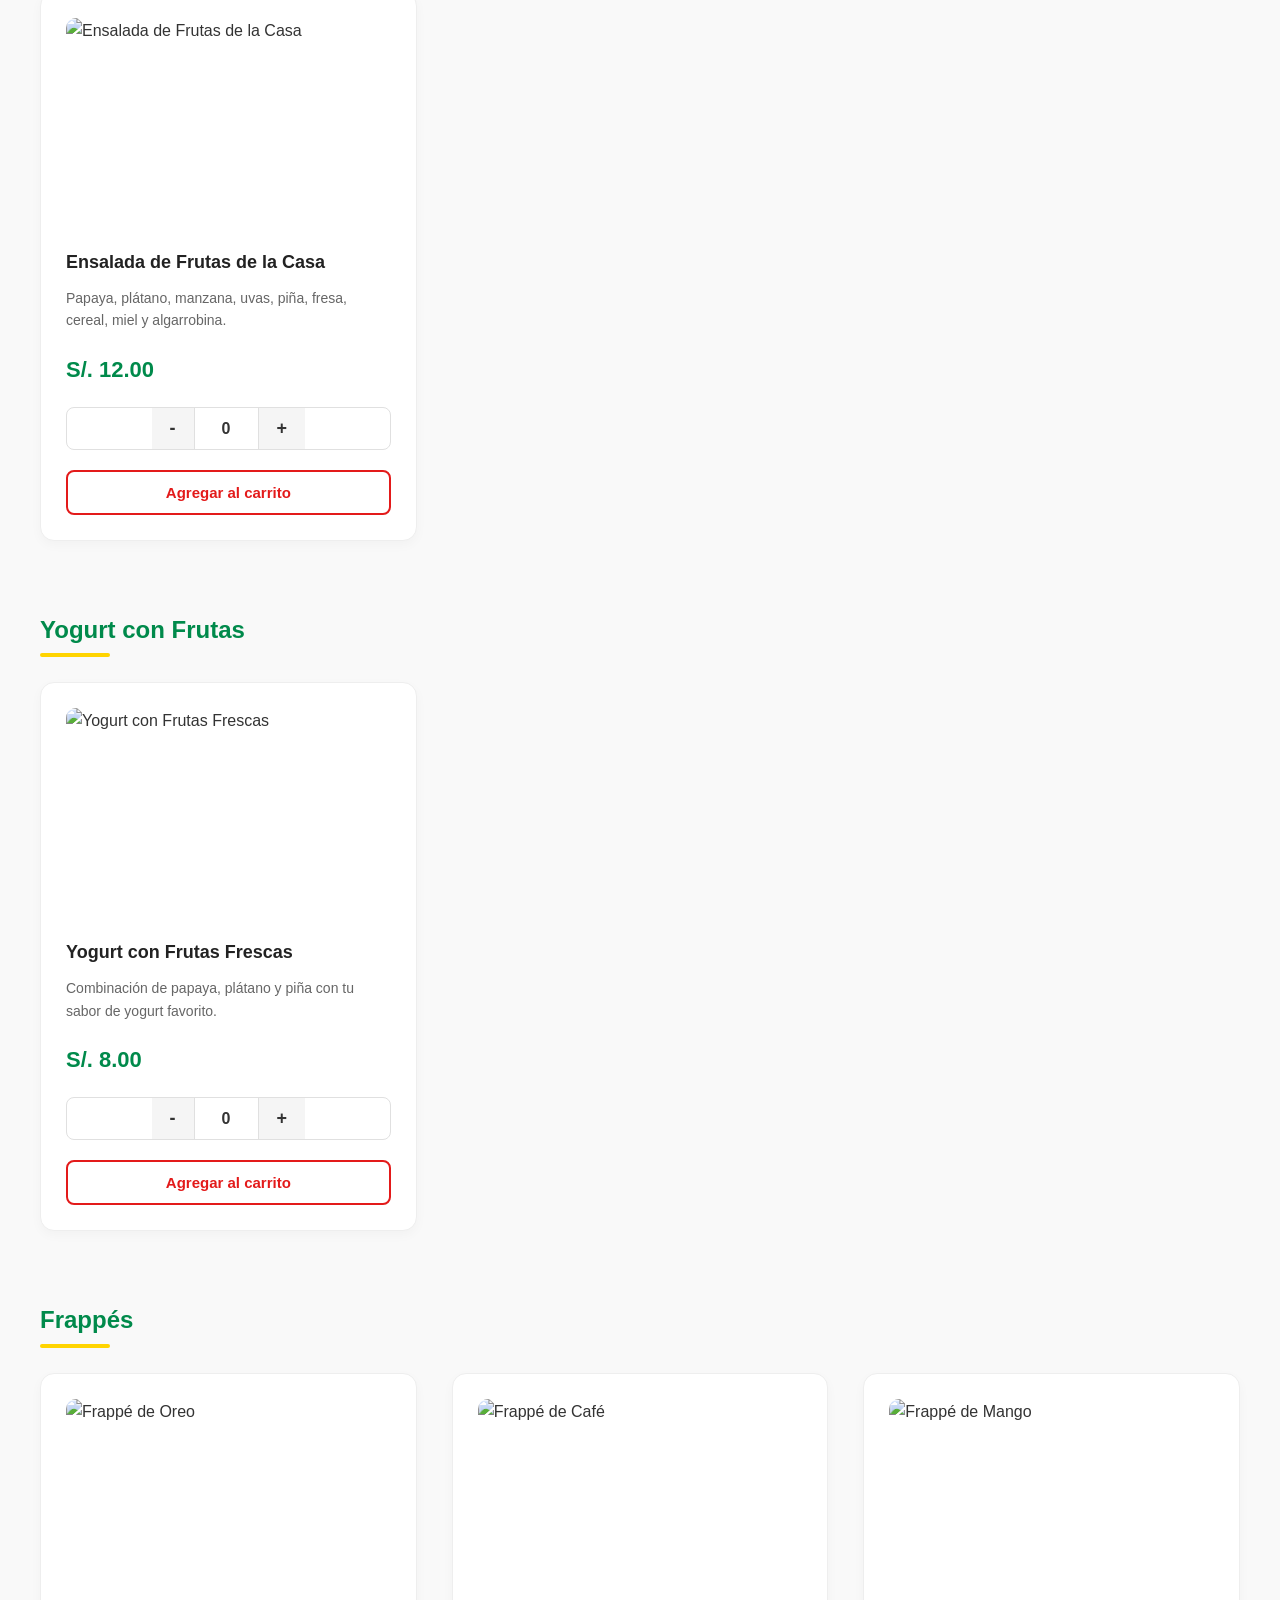
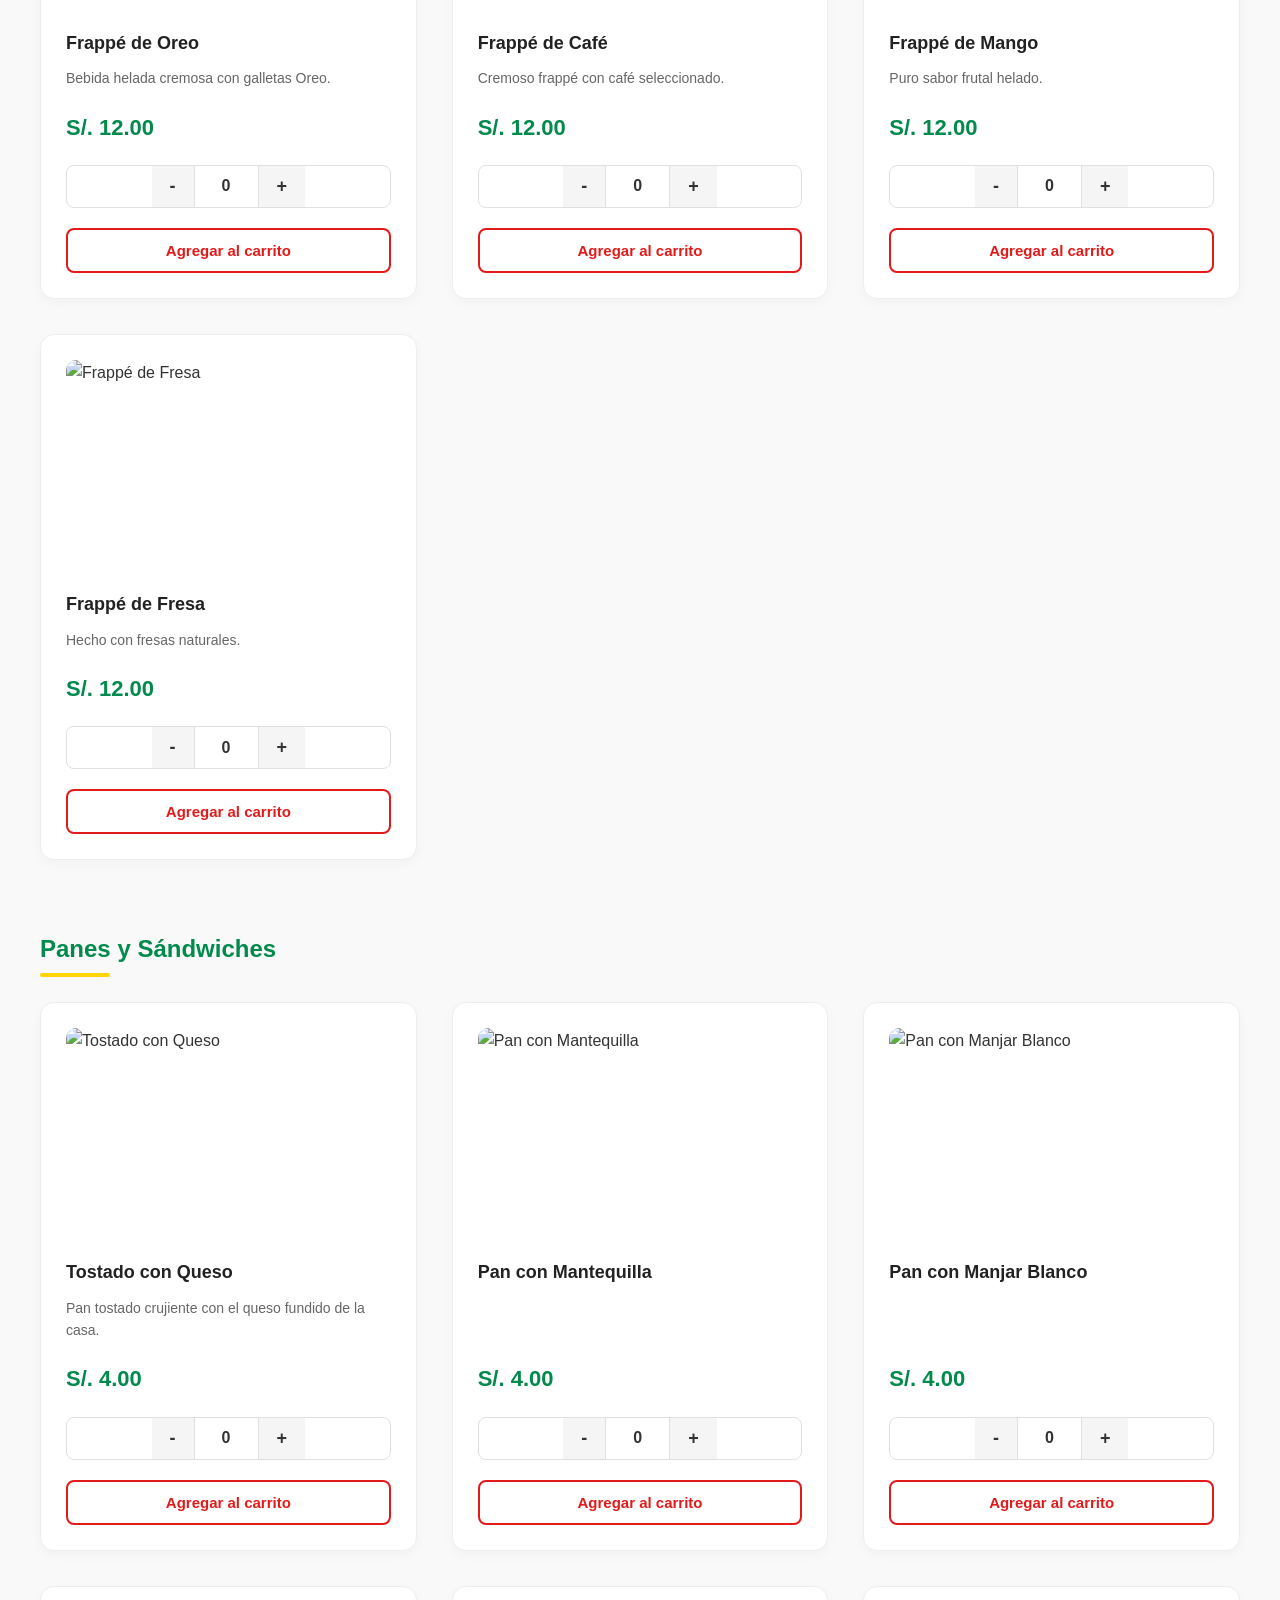
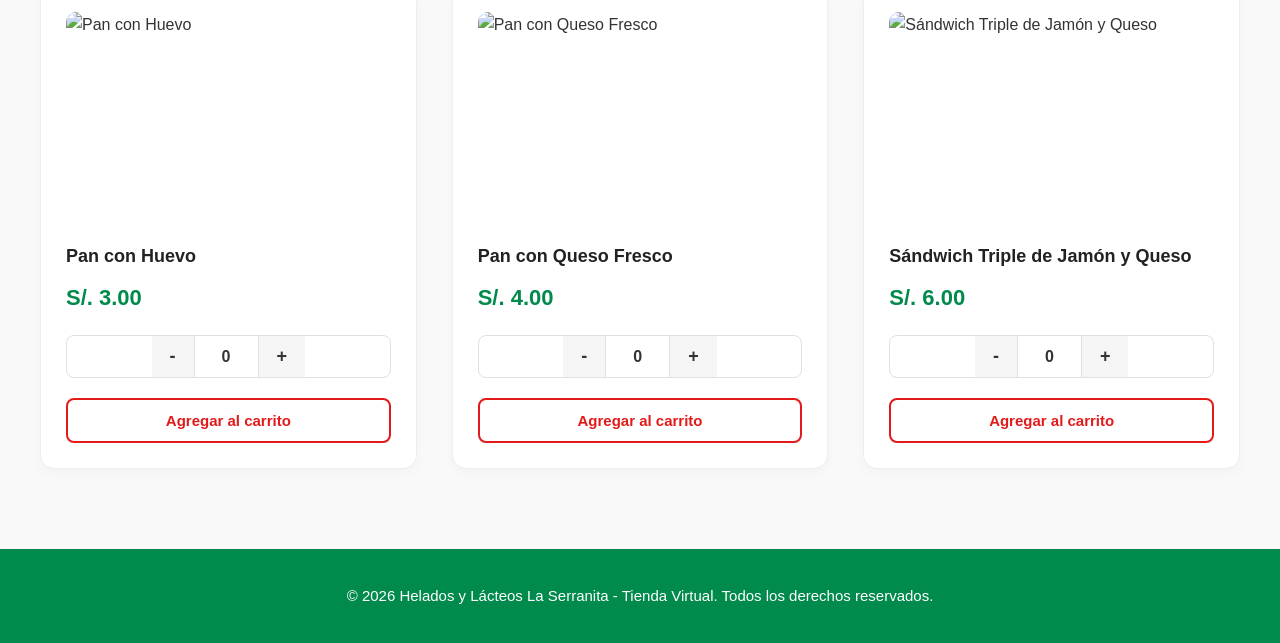
==== commit 7d81343c: "html" ====
--- a/index.html
+++ b/index.html
@@ -4,7 +4,7 @@
     <meta charset="UTF-8">
     <meta name="viewport" content="width=device-width, initial-scale=1.0">
     <title>La Serranita - Helados, Lácteos y Cafetería</title>
-    <link rel="stylesheet" href="estilos.css">
+    <link rel="stylesheet" href="styles.css">
 </head>
 <body>
 
@@ -36,7 +36,7 @@
             <h2>Quesos, Mantequillas y Manjares Artesanales</h2>
             <div class="grid-productos">
                 <article class="item-producto">
-                    <img src="imagenes/gordo.jpg" alt="Queso Gordo" class="img-producto">
+                    <img src="imagenes/gordo_800px.jpg" alt="Queso Gordo" class="img-producto">
                     <h3>Queso Gordo (1 kg)</h3>
                     <p>Queso fresco prensado pasteurizado.</p>
                     <p class="precio">S/. 32.00</p>
@@ -48,7 +48,7 @@
                     <button type="button" class="btn-agregar">Agregar al carrito</button>
                 </article>
                 <article class="item-producto">
-                    <img src="imagenes/queso-rocoto.jpg" alt="Queso Prensado con Rocoto y Huacatay" class="img-producto">
+                    <img src="imagenes/Queso-prensado-con-rocoto-y-huacatay_800px.jpg" alt="Queso Prensado con Rocoto y Huacatay" class="img-producto">
                     <h3>Queso Prensado con Rocoto y Huacatay (1/2 kg)</h3>
                     <p>Queso fresco prensado con finas especias.</p>
                     <p class="precio">S/. 18.00</p>
@@ -60,7 +60,7 @@
                     <button type="button" class="btn-agregar">Agregar al carrito</button>
                 </article>
                 <article class="item-producto">
-                    <img src="imagenes/queso-oregano.jpg" alt="Queso con Orégano" class="img-producto">
+                    <img src="imagenes/Queso-con-orégano_800px.jpg" alt="Queso con Orégano" class="img-producto">
                     <h3>Queso con Orégano (1/2 kg)</h3>
                     <p>Queso fresco prensado con finas hierbas.</p>
                     <p class="precio">S/. 18.00</p>
@@ -72,7 +72,7 @@
                     <button type="button" class="btn-agregar">Agregar al carrito</button>
                 </article>
                 <article class="item-producto">
-                    <img src="imagenes/queso-tradicional.jpg" alt="Queso Fresco Tradicional" class="img-producto">
+                    <img src="imagenes/Queso-tradicional_800px.jpg" alt="Queso Fresco Tradicional" class="img-producto">
                     <h3>Queso Fresco Tradicional</h3>
                     <p class="precio">S/. 25.00</p>
                     <div class="control-cantidad">
@@ -83,7 +83,7 @@
                     <button type="button" class="btn-agregar">Agregar al carrito</button>
                 </article>
                 <article class="item-producto">
-                    <img src="imagenes/queso-paria.jpg" alt="Queso Paria Gourmet" class="img-producto">
+                    <img src="imagenes/Queso-paria_800px.jpg" alt="Queso Paria Gourmet" class="img-producto">
                     <h3>Queso Paria Gourmet (1 kg)</h3>
                     <p class="precio">S/. 28.00</p>
                     <div class="control-cantidad">
@@ -94,7 +94,7 @@
                     <button type="button" class="btn-agregar">Agregar al carrito</button>
                 </article>
                 <article class="item-producto">
-                    <img src="imagenes/queso-gouda.jpg" alt="Queso Gouda Maduro" class="img-producto">
+                    <img src="imagenes/Queso-gouda-maduro-x-molde_800px.jpg" alt="Queso Gouda Maduro" class="img-producto">
                     <h3>Queso Gouda Maduro (Por Molde)</h3>
                     <p class="precio">S/. 35.00</p>
                     <div class="control-cantidad">
@@ -105,7 +105,7 @@
                     <button type="button" class="btn-agregar">Agregar al carrito</button>
                 </article>
                 <article class="item-producto">
-                    <img src="imagenes/queso-andino.jpg" alt="Queso Andino Maduro" class="img-producto">
+                    <img src="imagenes/Queso-andino-maduro-x-molde_800px.jpg" alt="Queso Andino Maduro" class="img-producto">
                     <h3>Queso Andino Maduro (Por Molde)</h3>
                     <p class="precio">S/. 35.00</p>
                     <div class="control-cantidad">
@@ -116,7 +116,7 @@
                     <button type="button" class="btn-agregar">Agregar al carrito</button>
                 </article>
                 <article class="item-producto">
-                    <img src="imagenes/queso-holandes.jpg" alt="Queso Holandés Maduro" class="img-producto">
+                    <img src="imagenes/queso-holandes(2)_800px.jpg" alt="Queso Holandés Maduro" class="img-producto">
                     <h3>Queso Holandés Maduro (Por Molde)</h3>
                     <p class="precio">S/. 35.00</p>
                     <div class="control-cantidad">
@@ -127,7 +127,7 @@
                     <button type="button" class="btn-agregar">Agregar al carrito</button>
                 </article>
                 <article class="item-producto">
-                    <img src="imagenes/mozzarella.jpg" alt="Queso Mozzarella en Bolas" class="img-producto">
+                    <img src="imagenes/Bolas-Moza_800px.jpg" alt="Queso Mozzarella en Bolas" class="img-producto">
                     <h3>Queso Mozzarella en Bolas</h3>
                     <p>Venta al peso (Presentaciones entre 200g y 300g).</p>
                     <p class="precio">S/. 7.50</p>
@@ -139,7 +139,7 @@
                     <button type="button" class="btn-agregar">Agregar al carrito</button>
                 </article>
                 <article class="item-producto">
-                    <img src="imagenes/mantequilla.jpg" alt="Mantequilla La Serranita" class="img-producto">
+                    <img src="imagenes/Mantequilla-12-_800px.jpg" alt="Mantequilla La Serranita" class="img-producto">
                     <h3>Mantequilla La Serranita (1/2 libra / 200g)</h3>
                     <p class="precio">S/. 15.00</p>
                     <div class="control-cantidad">
@@ -150,7 +150,7 @@
                     <button type="button" class="btn-agregar">Agregar al carrito</button>
                 </article>
                 <article class="item-producto">
-                    <img src="imagenes/manjar-blanco.jpg" alt="Manjar Blanco Tradicional" class="img-producto">
+                    <img src="imagenes/Manjar-blanmco_800px.jpg" alt="Manjar Blanco Tradicional" class="img-producto">
                     <h3>Manjar Blanco Tradicional (1/2 kg)</h3>
                     <p class="precio">S/. 12.00</p>
                     <div class="control-cantidad">
@@ -178,7 +178,7 @@
                     <button type="button" class="btn-agregar">Agregar al carrito</button>
                 </article>
                 <article class="item-producto">
-                    <img src="imagenes/yogurt-lucuma.jpg" alt="Yogurt Frutado de Lúcuma" class="img-producto">
+                    <img src="imagenes/yogurt-lucuma_800px.jpg" alt="Yogurt Frutado de Lúcuma" class="img-producto">
                     <h3>Yogurt Frutado de Lúcuma</h3>
                     <p class="precio">S/. 15.00</p>
                     <div class="control-cantidad">
@@ -189,7 +189,7 @@
                     <button type="button" class="btn-agregar">Agregar al carrito</button>
                 </article>
                 <article class="item-producto">
-                    <img src="imagenes/yogurt-arandano.jpg" alt="Yogurt Frutado de Arándano" class="img-producto">
+                    <img src="imagenes/Yogurt-frutado-arándano_800px.jpg" alt="Yogurt Frutado de Arándano" class="img-producto">
                     <h3>Yogurt Frutado de Arándano</h3>
                     <p class="precio">S/. 15.00</p>
                     <div class="control-cantidad">
@@ -211,7 +211,7 @@
                     <button type="button" class="btn-agregar">Agregar al carrito</button>
                 </article>
                 <article class="item-producto">
-                    <img src="imagenes/yogurt-chirimoya.jpg" alt="Yogurt Natural Sabor Chirimoya" class="img-producto">
+                    <img src="imagenes/yogurt-chirimotya_800px.jpg" alt="Yogurt Natural Sabor Chirimoya" class="img-producto">
                     <h3>Yogurt Natural Sabor Chirimoya</h3>
                     <p class="precio">S/. 10.00</p>
                     <div class="control-cantidad">
@@ -222,7 +222,7 @@
                     <button type="button" class="btn-agregar">Agregar al carrito</button>
                 </article>
                 <article class="item-producto">
-                    <img src="imagenes/yogurt-natural.jpg" alt="Yogurt Puremente Natural" class="img-producto">
+                    <img src="imagenes/Yogurt-naturalk_800px.jpg" alt="Yogurt Puremente Natural" class="img-producto">
                     <h3>Yogurt Puremente Natural</h3>
                     <p class="precio">S/. 10.00</p>
                     <div class="control-cantidad">
@@ -371,7 +371,7 @@
             <h2>Yogurt con Frutas</h2>
             <div class="grid-productos">
                 <article class="item-producto">
-                    <img src="imagenes/yogurt-frutas.jpg" alt="Yogurt con Frutas Frescas" class="img-producto">
+                    <img src="imagenes/Yogurt-con-frutas-frescas_800px.jpg" alt="Yogurt con Frutas Frescas" class="img-producto">
                     <h3>Yogurt con Frutas Frescas</h3>
                     <p>Combinación de papaya, plátano y piña con tu sabor de yogurt favorito.</p>
                     <p class="precio">S/. 8.00</p>
--- a/styles.css
+++ b/styles.css
@@ -0,0 +1,485 @@
+/* ==========================================================================
+   1. CONFIGURACIÓN GENERAL
+   ========================================================================== */
+* {
+    margin: 0;
+    padding: 0;
+    box-sizing: border-box;
+}
+
+html {
+    /* Ajustado para el nuevo tamaño de cabecera más amplia */
+    scroll-padding-top: 210px; 
+    scroll-behavior: smooth; 
+}
+
+body {
+    font-family: 'Segoe UI', Tahoma, Geneva, Verdana, sans-serif;
+    background-color: #F9F9F9;
+    color: #333333;
+    line-height: 1.6;
+}
+
+/* ==========================================================================
+   2. CABECERA (HEADER) Y NAVEGACIÓN (COMPUTADORAS)
+   ========================================================================== */
+header {
+    background-color: #FFFFFF;
+    box-shadow: 0 4px 12px rgba(0,0,0,0.06);
+    position: sticky;
+    top: 0;
+    z-index: 1000;
+    /* Margen interno más amplio para dar aire al diseño */
+    padding: 25px 8%; 
+    
+    display: grid;
+    grid-template-areas: 
+        "logo    categorias"
+        "carrito categorias";
+    grid-template-columns: auto 1fr;
+    align-items: center;
+    gap: 15px 50px; /* Mayor separación entre elementos */
+}
+
+.logo {
+    grid-area: logo;
+    flex-shrink: 0;
+}
+
+.logo h1 {
+    color: #E31A1A;
+    font-size: 26px;
+    font-weight: 800;
+    text-transform: uppercase;
+    letter-spacing: 1px;
+    border-bottom: 3px solid #FFD400;
+    display: inline-block;
+}
+
+nav {
+    grid-area: categorias;
+}
+
+nav ul {
+    display: flex;
+    list-style: none;
+    gap: 24px; /* Más espacio entre opciones de menú */
+    justify-content: flex-start;
+    flex-wrap: wrap; /* Si son muchas categorías en PC, bajan ordenadamente */
+}
+
+nav ul li {
+    white-space: nowrap;
+}
+
+nav ul li a {
+    text-decoration: none;
+    color: #333333;
+    font-weight: 600;
+    font-size: 16px;
+    padding: 10px 20px; /* Sombreado más grande y cómodo */
+    border-radius: 25px; /* Bordes redondeados perfectos */
+    transition: all 0.3s ease;
+}
+
+nav ul li a:hover {
+    color: #FFFFFF;
+    background-color: #008A4B;
+}
+
+.carrito-compras {
+    grid-area: carrito;
+    justify-self: start;
+}
+
+.carrito-compras button {
+    background-color: #E31A1A;
+    color: #FFFFFF;
+    border: none;
+    padding: 10px 22px; /* Botón un poco más grande y estilizado */
+    font-weight: bold;
+    font-size: 15px;
+    border-radius: 25px;
+    cursor: pointer;
+    transition: transform 0.2s ease, background-color 0.3s ease;
+}
+
+.carrito-compras button:hover {
+    background-color: #B51212;
+    transform: scale(1.05);
+}
+
+/* ==========================================================================
+   3. SECCIONES Y CONTENEDOR DE PRODUCTOS
+   ========================================================================== */
+main {
+    max-width: 1300px; /* Contenedor general más amplio */
+    margin: 50px auto; /* Más separación vertical entre la cabecera y el contenido */
+    padding: 0 40px;   /* Mayor margen a los costados en pantallas grandes */
+}
+
+section {
+    margin-bottom: 70px; /* Más separación entre bloques de categorías */
+}
+
+section h2 {
+    color: #008A4B;
+    font-size: 24px;
+    margin-bottom: 25px;
+    position: relative;
+    padding-bottom: 8px;
+}
+
+section h2::after {
+    content: '';
+    position: absolute;
+    bottom: 0;
+    left: 0;
+    width: 70px;
+    height: 4px;
+    background-color: #FFD400;
+    border-radius: 2px;
+}
+
+.grid-productos {
+    display: grid;
+    grid-template-columns: repeat(auto-fill, minmax(280px, 1fr));
+    gap: 35px; /* Más espacio de separación entre tarjetas de productos */
+}
+
+/* ==========================================================================
+   4. TARJETA DE PRODUCTO INDIVIDUAL (CARD)
+   ========================================================================== */
+.item-producto {
+    background-color: #FFFFFF;
+    border-radius: 14px;
+    padding: 25px; /* Más aire interno dentro del producto */
+    box-shadow: 0 4px 12px rgba(0,0,0,0.03);
+    border: 1px solid #EEEEEE;
+    display: flex;
+    flex-direction: column;
+    justify-content: space-between;
+    transition: transform 0.3s ease, box-shadow 0.3s ease;
+}
+
+.item-producto:hover {
+    transform: translateY(-6px);
+    box-shadow: 0 12px 20px rgba(0,0,0,0.08);
+}
+
+.img-producto {
+    width: 100%;
+    height: 210px;
+    object-fit: cover;
+    border-radius: 10px;
+    margin-bottom: 20px;
+}
+
+.item-producto h3 {
+    font-size: 18px;
+    color: #222222;
+    margin-bottom: 10px;
+}
+
+.item-producto p {
+    font-size: 14px;
+    color: #666666;
+    margin-bottom: 20px;
+}
+
+.item-producto .precio {
+    font-size: 22px;
+    color: #008A4B;
+    font-weight: 700;
+    margin-top: auto;
+    margin-bottom: 20px;
+}
+
+.control-cantidad {
+    display: flex;
+    justify-content: center;
+    align-items: stretch;
+    border: 1px solid #e0e0e0;
+    border-radius: 8px;
+    overflow: hidden;
+    padding: 0;
+    gap: 0;
+    margin-bottom: 20px;
+}
+
+.control-cantidad button,
+.control-cantidad input {
+    margin: 0;
+    border: none;
+    height: 100%;
+}
+
+.control-cantidad button {
+    background-color: #f5f5f5;
+    color: #333;
+    padding: 10px 18px;
+    font-size: 18px;
+    font-weight: bold;
+    cursor: pointer;
+    transition: background-color 0.2s;
+}
+
+.control-cantidad button:hover {
+    background-color: #e0e0e0;
+}
+
+.control-cantidad input {
+    width: 65px;
+    text-align: center;
+    background-color: #FFFFFF;
+    border-left: 1px solid #e0e0e0;
+    border-right: 1px solid #e0e0e0;
+    font-size: 16px;
+    font-weight: bold;
+    padding: 10px 0;
+    color: #333;
+    -moz-appearance: textfield; 
+}
+
+.control-cantidad input::-webkit-outer-spin-button,
+.control-cantidad input::-webkit-inner-spin-button {
+    -webkit-appearance: none;
+    margin: 0;
+}
+
+.item-producto .btn-agregar {
+    background-color: transparent;
+    color: #E31A1A;
+    border: 2px solid #E31A1A;
+    padding: 12px;
+    font-weight: 700;
+    font-size: 15px;
+    border-radius: 8px;
+    cursor: pointer;
+    width: 100%;
+    transition: all 0.3s ease;
+}
+
+.item-producto .btn-agregar:hover {
+    background-color: #E31A1A;
+    color: #FFFFFF;
+}
+
+/* ==========================================================================
+   5. PIE DE PÁGINA (FOOTER)
+   ========================================================================== */
+footer {
+    background-color: #008A4B;
+    color: #FFFFFF;
+    text-align: center;
+    padding: 35px;
+    margin-top: 80px;
+    font-size: 15px;
+}
+
+/* ==========================================================================
+   6. CARRITO MODAL E INTERNOS
+   ========================================================================== */
+#overlay-modal {
+    position: fixed;
+    top: 0;
+    left: 0;
+    width: 100%;
+    height: 100%;
+    background-color: rgba(0, 0, 0, 0.6);
+    z-index: 1001;
+    transition: opacity 0.3s ease;
+}
+
+#modal-carrito {
+    position: fixed;
+    top: 50%;
+    left: 50%;
+    transform: translate(-50%, -50%);
+    background-color: #FFF;
+    width: 92%;
+    max-width: 500px;
+    border-radius: 16px;
+    padding: 30px;
+    z-index: 1002;
+    box-shadow: 0 15px 35px rgba(0, 0, 0, 0.2);
+    display: flex;
+    flex-direction: column;
+    max-height: 85vh; 
+}
+
+.oculto {
+    display: none !important;
+}
+
+.cabecera-modal {
+    display: flex;
+    justify-content: space-between;
+    align-items: center;
+    border-bottom: 2px solid #EEEEEE;
+    padding-bottom: 15px;
+    margin-bottom: 20px;
+}
+
+.cabecera-modal h2 {
+    color: #008A4B;
+    font-size: 22px;
+}
+
+#btn-cerrar-modal {
+    background: none;
+    border: none;
+    font-size: 32px;
+    color: #999;
+    cursor: pointer;
+    line-height: 1;
+}
+
+#btn-cerrar-modal:hover {
+    color: #E31A1A;
+}
+
+#lista-productos-modal {
+    overflow-y: auto;
+    flex-grow: 1;
+    margin-bottom: 20px;
+}
+
+.footer-modal {
+    border-top: 2px solid #EEEEEE;
+    padding-top: 20px;
+    text-align: right;
+}
+
+.total-texto {
+    font-size: 20px;
+    color: #333;
+    margin-bottom: 20px;
+}
+
+#total-modal {
+    color: #008A4B;
+    font-weight: 800;
+}
+
+#btn-confirmar-compra {
+    background-color: #E31A1A;
+    color: #FFF;
+    border: none;
+    padding: 14px 25px;
+    font-size: 17px;
+    font-weight: bold;
+    border-radius: 8px;
+    cursor: pointer;
+    width: 100%;
+    transition: background-color 0.3s;
+}
+
+#btn-confirmar-compra:hover {
+    background-color: #B51212;
+}
+
+.carrito-item {
+    display: flex;
+    justify-content: space-between;
+    margin-bottom: 15px;
+    border-bottom: 1px solid #EEEEEE;
+    padding-bottom: 10px;
+}
+
+.carrito-item-info strong {
+    display: block;
+    margin-bottom: 4px;
+}
+
+.carrito-item-detalles {
+    color: #666666;
+    font-size: 14px;
+}
+
+.carrito-item-subtotal {
+    font-weight: bold;
+    color: #008A4B;
+    font-size: 17px;
+    align-self: center;
+}
+
+/* ==========================================================================
+   7. MEDIA QUERIES (ESTADOS RESPONSIVE PARA DISPOSITIVOS MÓVILES)
+   ========================================================================== */
+@media (max-width: 992px) {
+    header {
+        padding: 20px 5%;
+        gap: 15px 30px;
+    }
+    main {
+        padding: 0 25px;
+        margin: 40px auto;
+    }
+}
+
+@media (max-width: 768px) {
+    html {
+        /* Reajuste de salto automático para pantallas pequeñas */
+        scroll-padding-top: 195px; 
+    }
+
+    header {
+        /* Estructura móvil compacta */
+        grid-template-areas: 
+            "logo    carrito"
+            "categorias categorias";
+        grid-template-columns: 1fr auto;
+        gap: 20px 10px;
+        padding: 15px 5%;
+    }
+
+    .logo h1 {
+        font-size: 22px;
+    }
+
+    .carrito-compras {
+        justify-self: end;
+    }
+
+    .carrito-compras button {
+        padding: 8px 16px;
+        font-size: 14px;
+    }
+
+    /* BARRA DE MENÚ 100% RESPONSIVE EN MÓVIL */
+    nav {
+        width: 100%;
+    }
+
+    nav ul {
+        display: grid;
+        /* Crea columnas que se adaptan solas al ancho del celular sin romperse */
+        grid-template-columns: repeat(auto-fit, minmax(120px, 1fr)); 
+        gap: 10px;
+        justify-content: center;
+    }
+
+    nav ul li {
+        width: 100%;
+    }
+
+    nav ul li a {
+        display: block;
+        text-align: center;
+        padding: 8px 10px;
+        font-size: 13px;
+        border-radius: 12px;
+        background-color: #F5F5F5; /* Fondo sutil para identificar los botones del menú */
+    }
+
+    /* REJILLA DE PRODUCTOS RESPONSIVE */
+    .grid-productos {
+        grid-template-columns: 1fr; /* Una sola columna fluida en celulares */
+        gap: 25px;
+    }
+    
+    .img-producto {
+        height: 190px;
+    }
+}
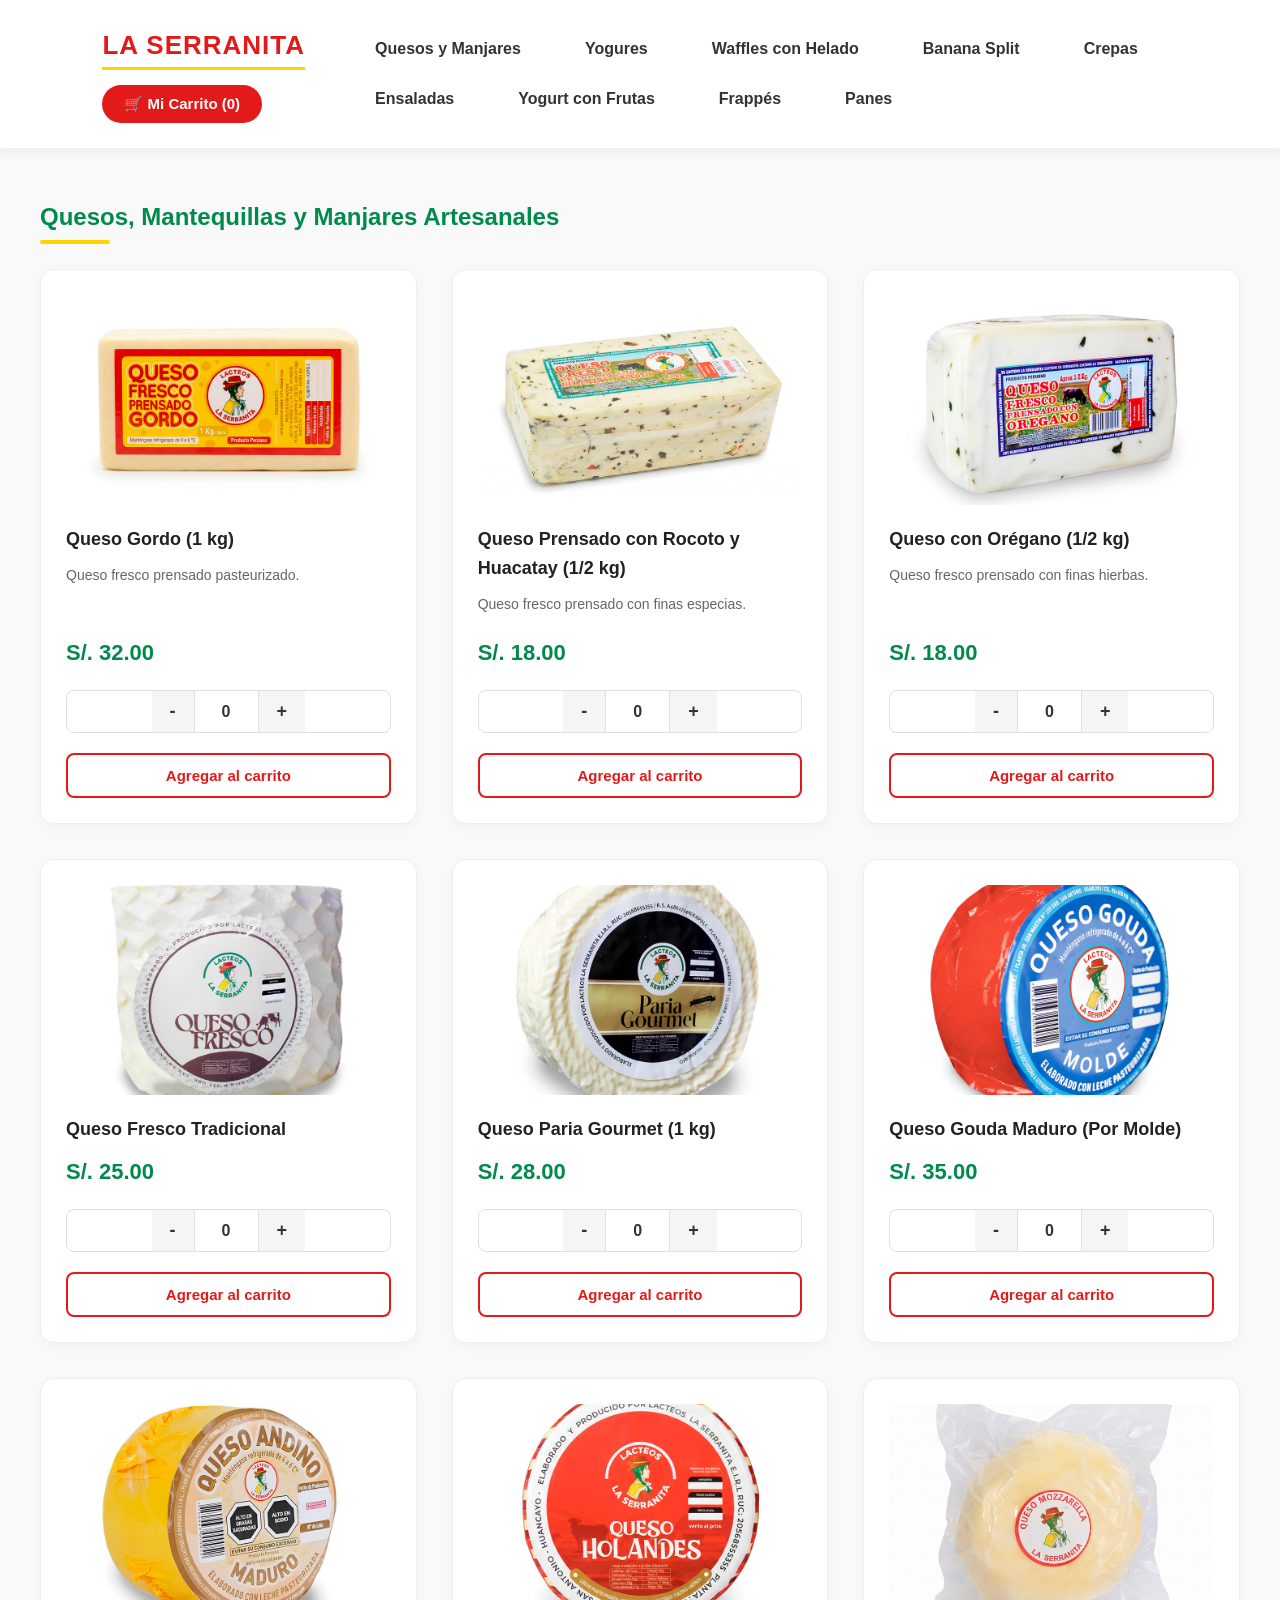
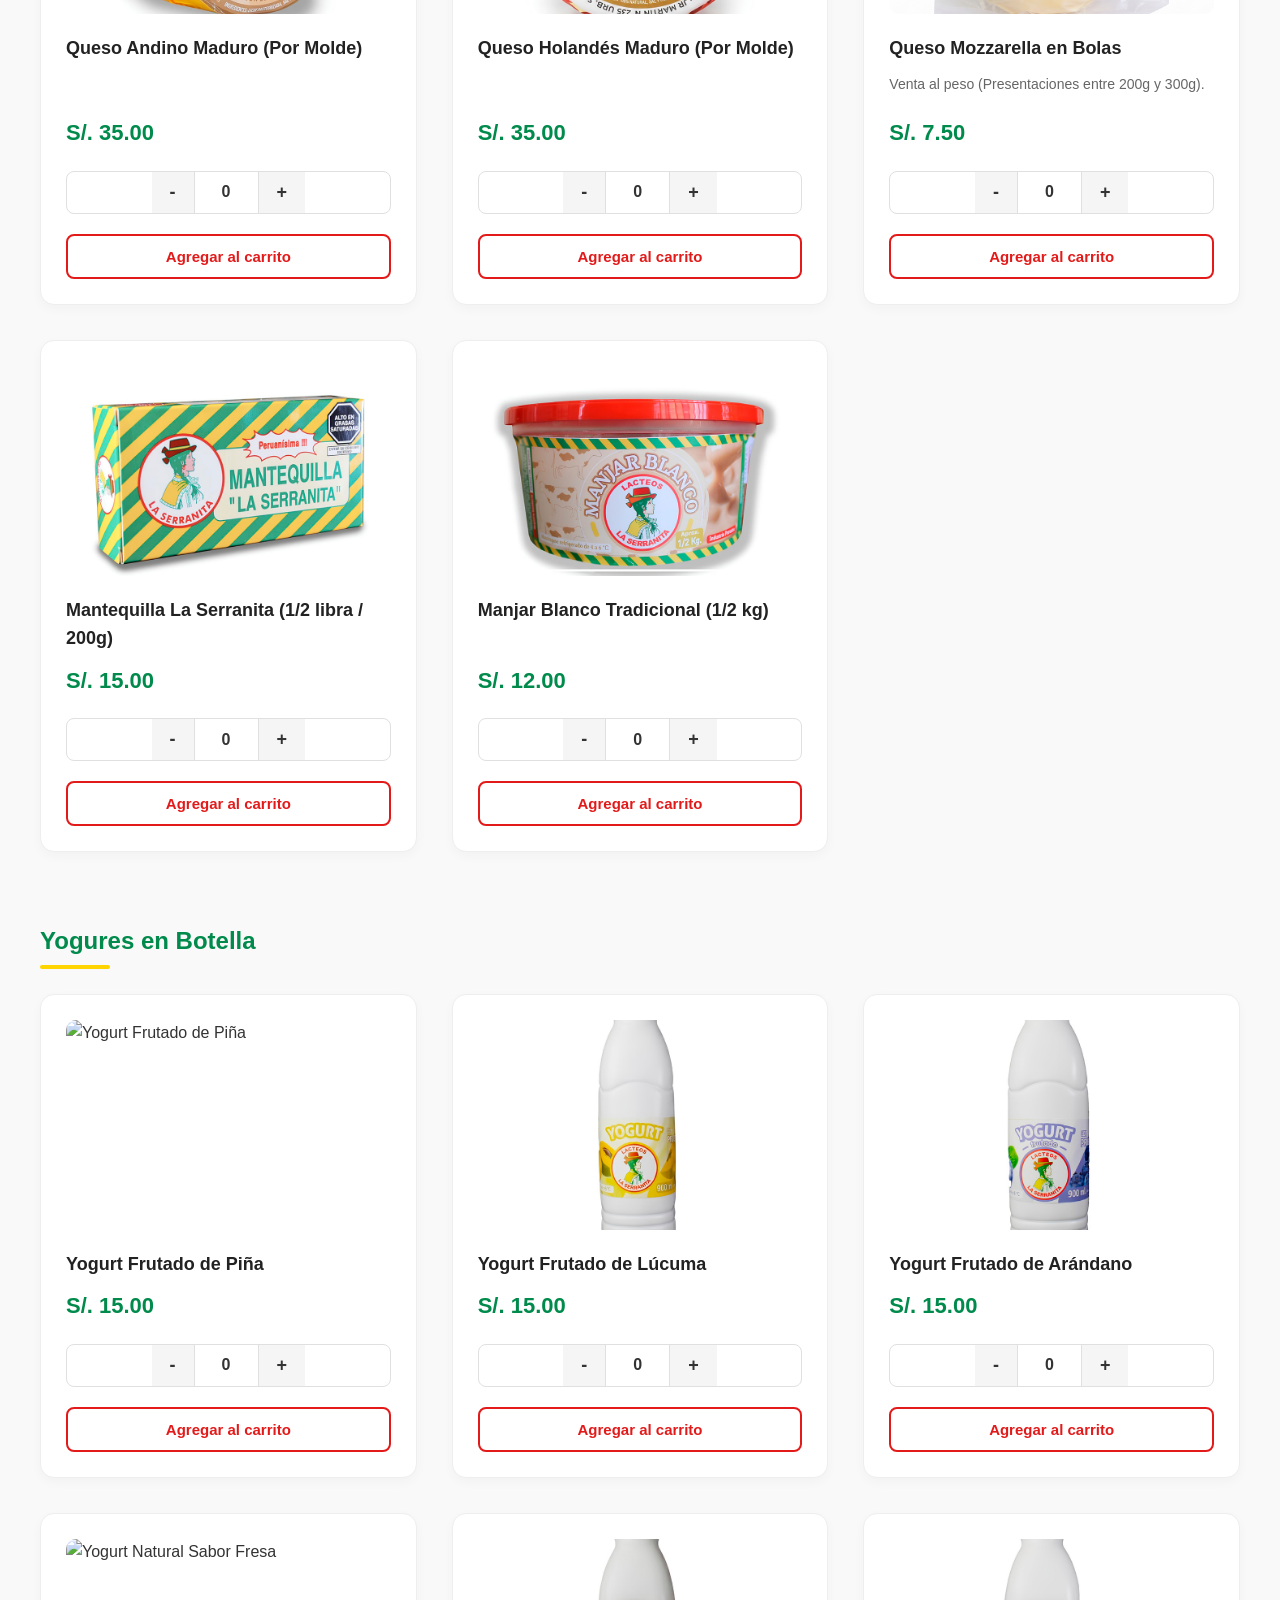
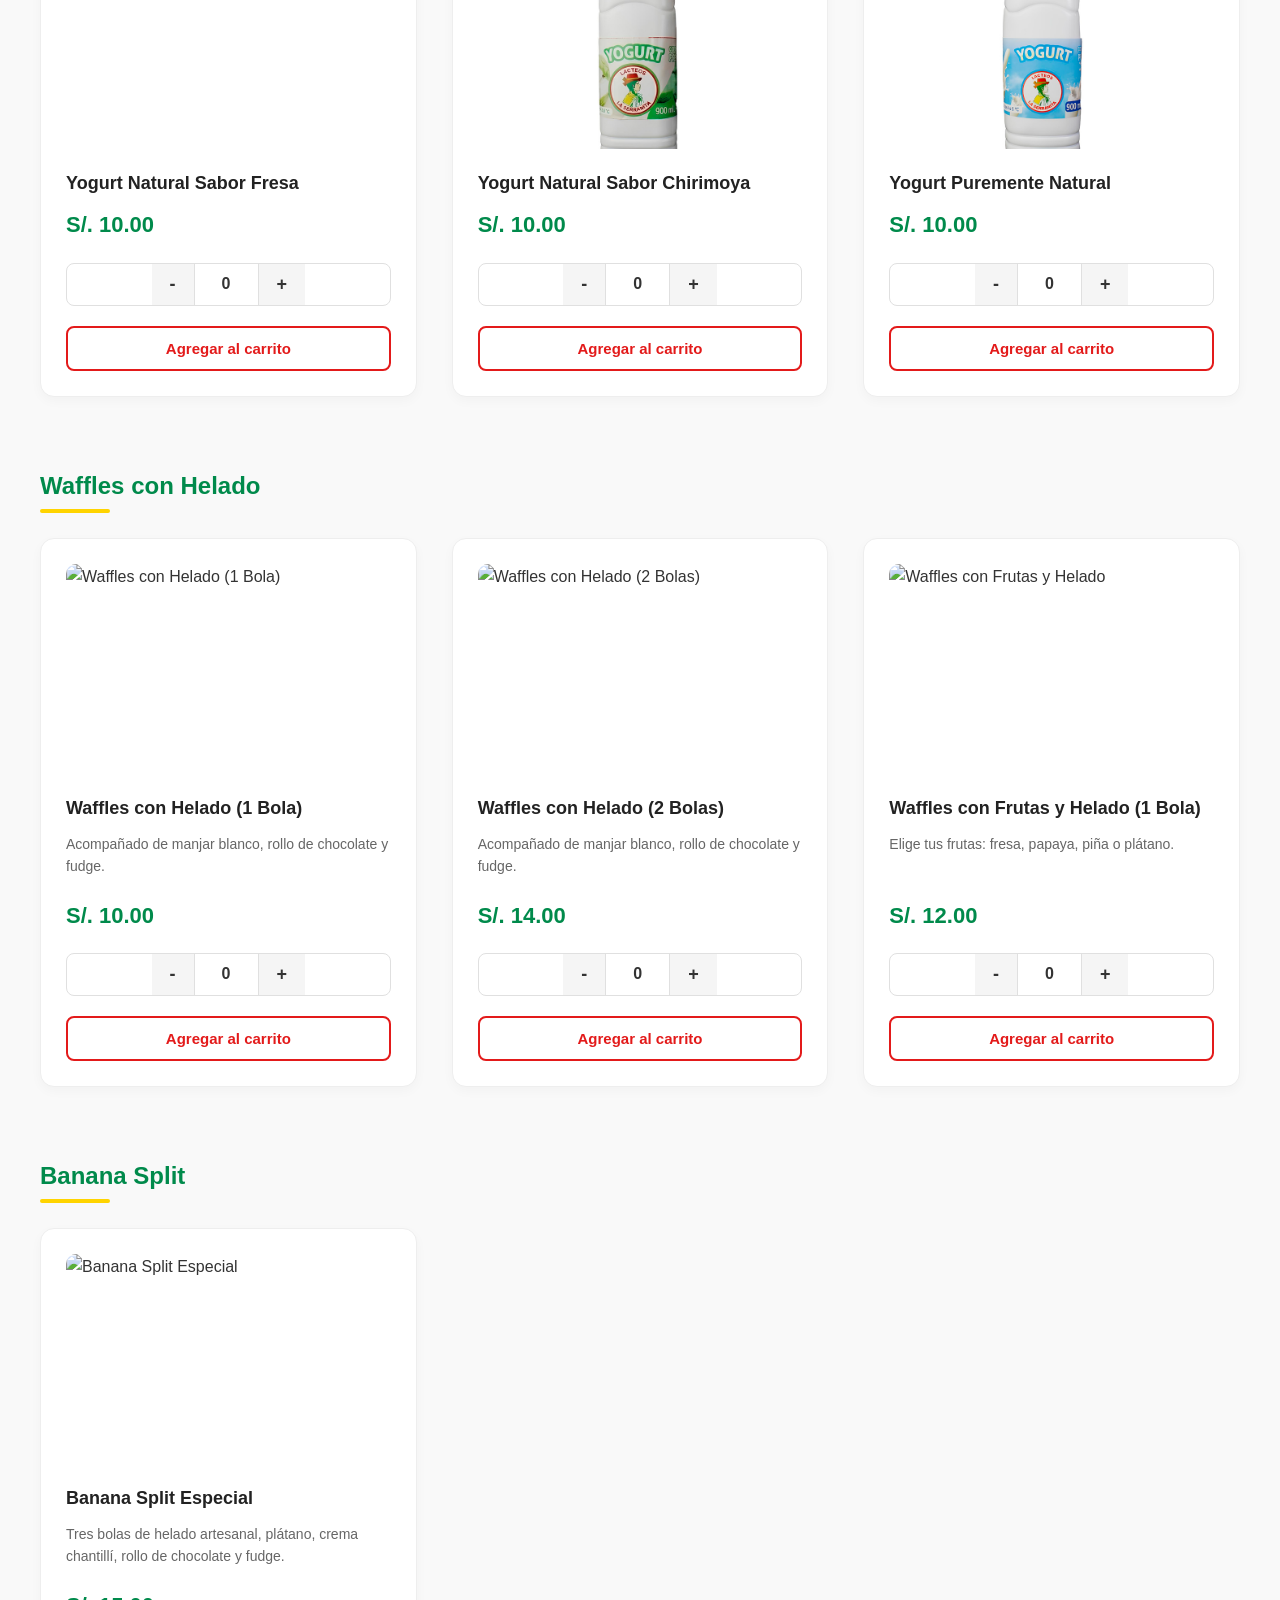
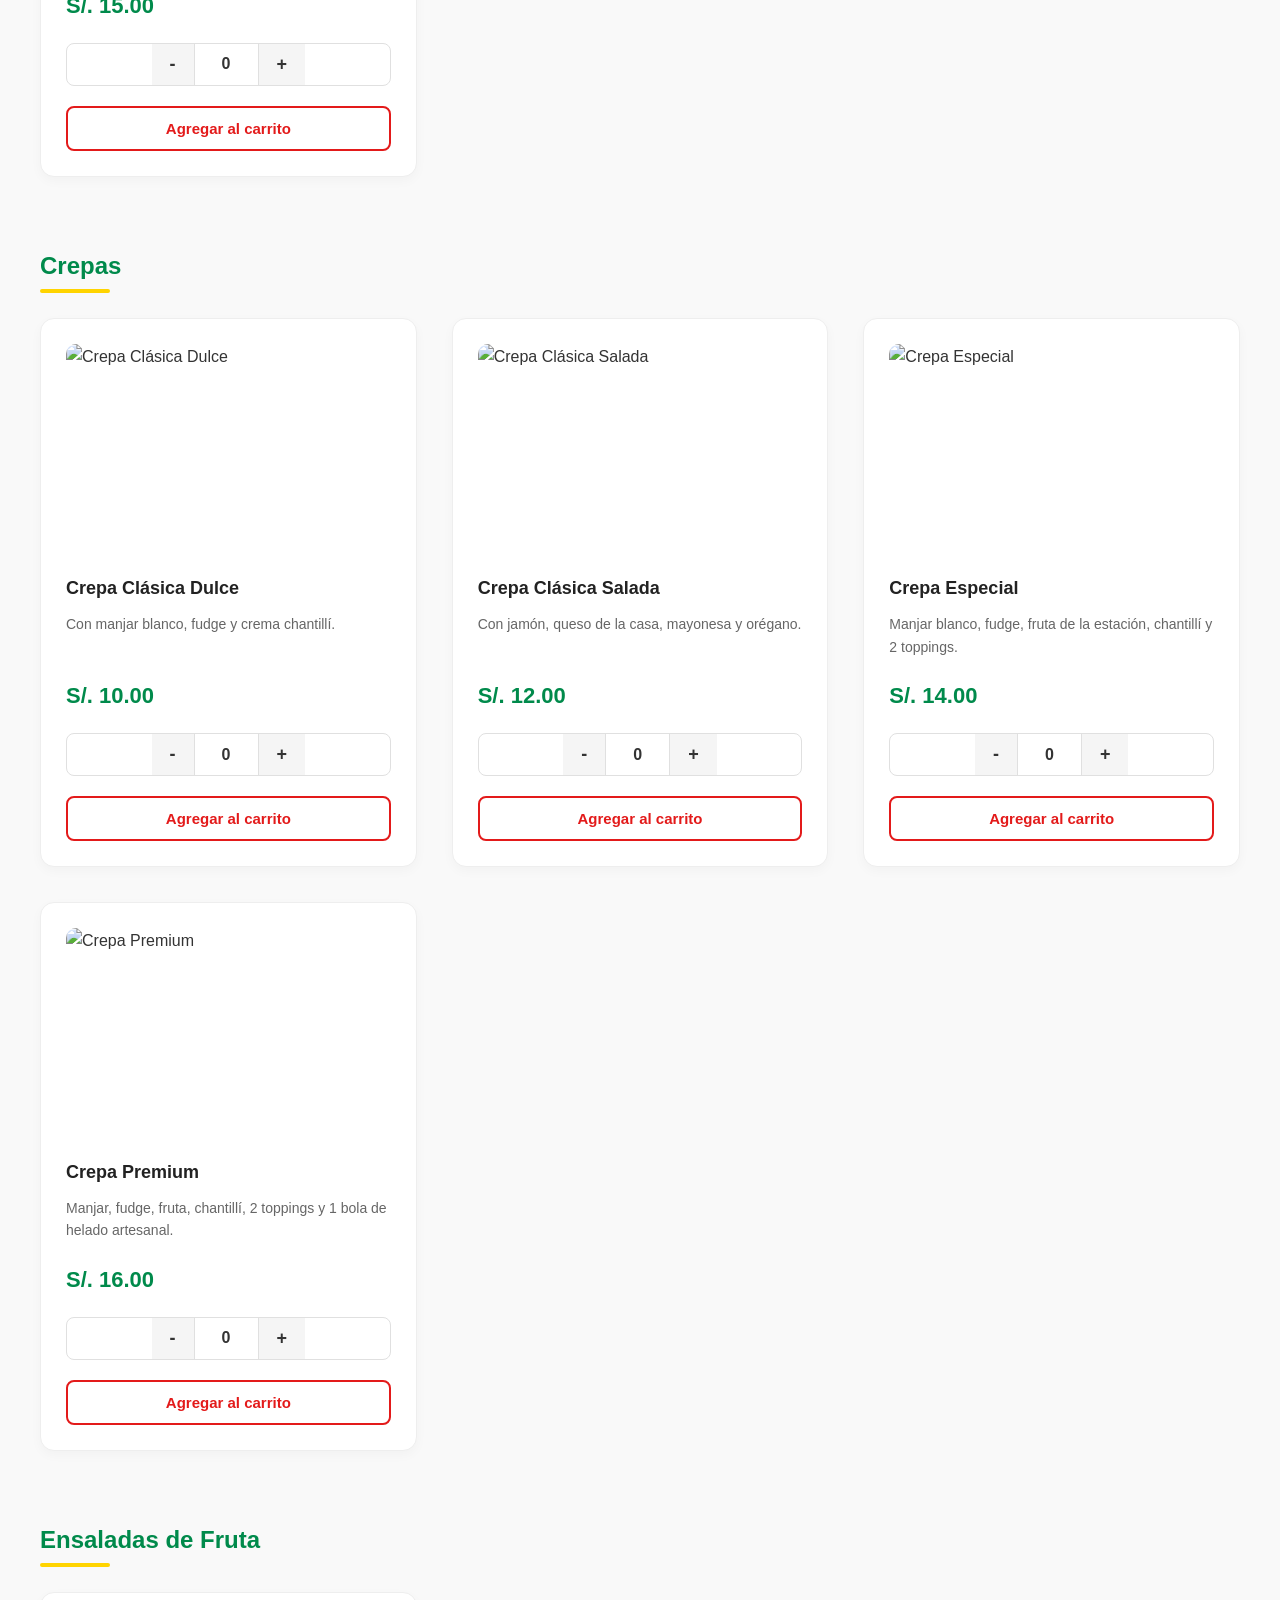
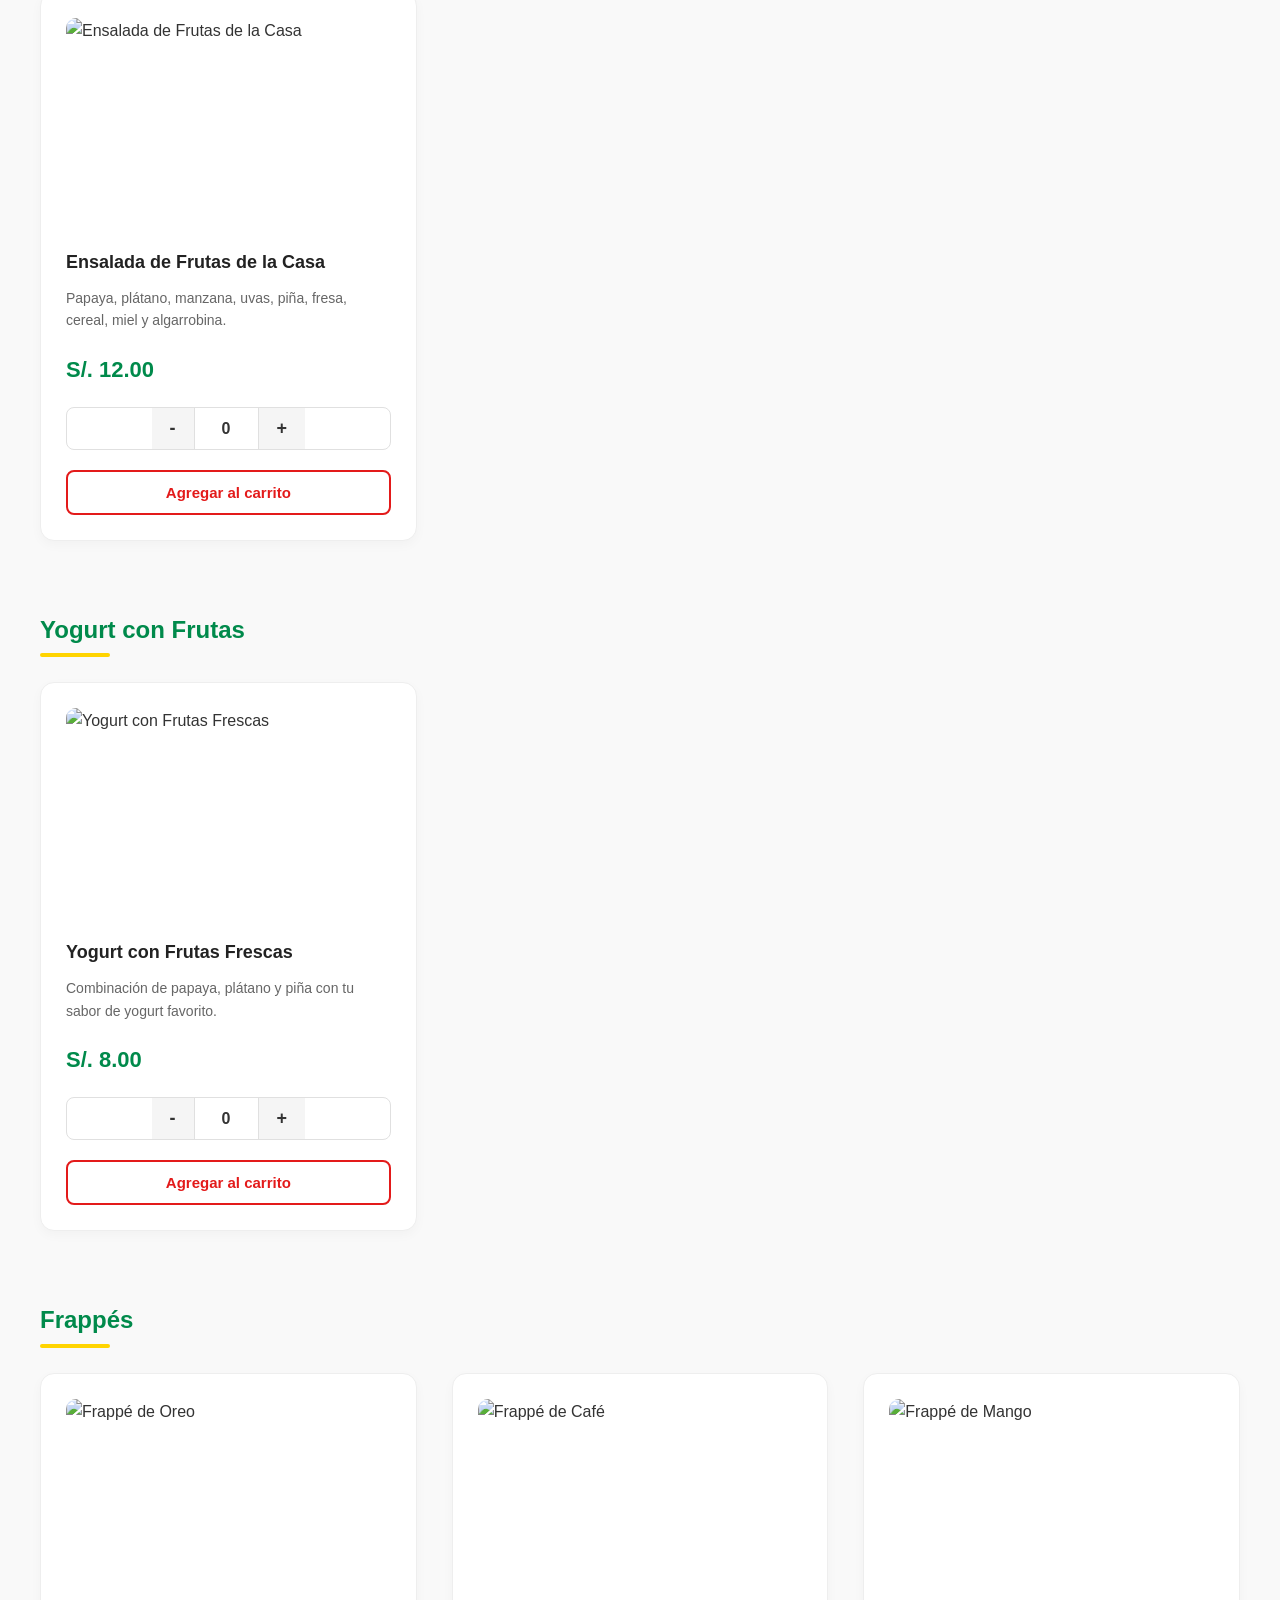
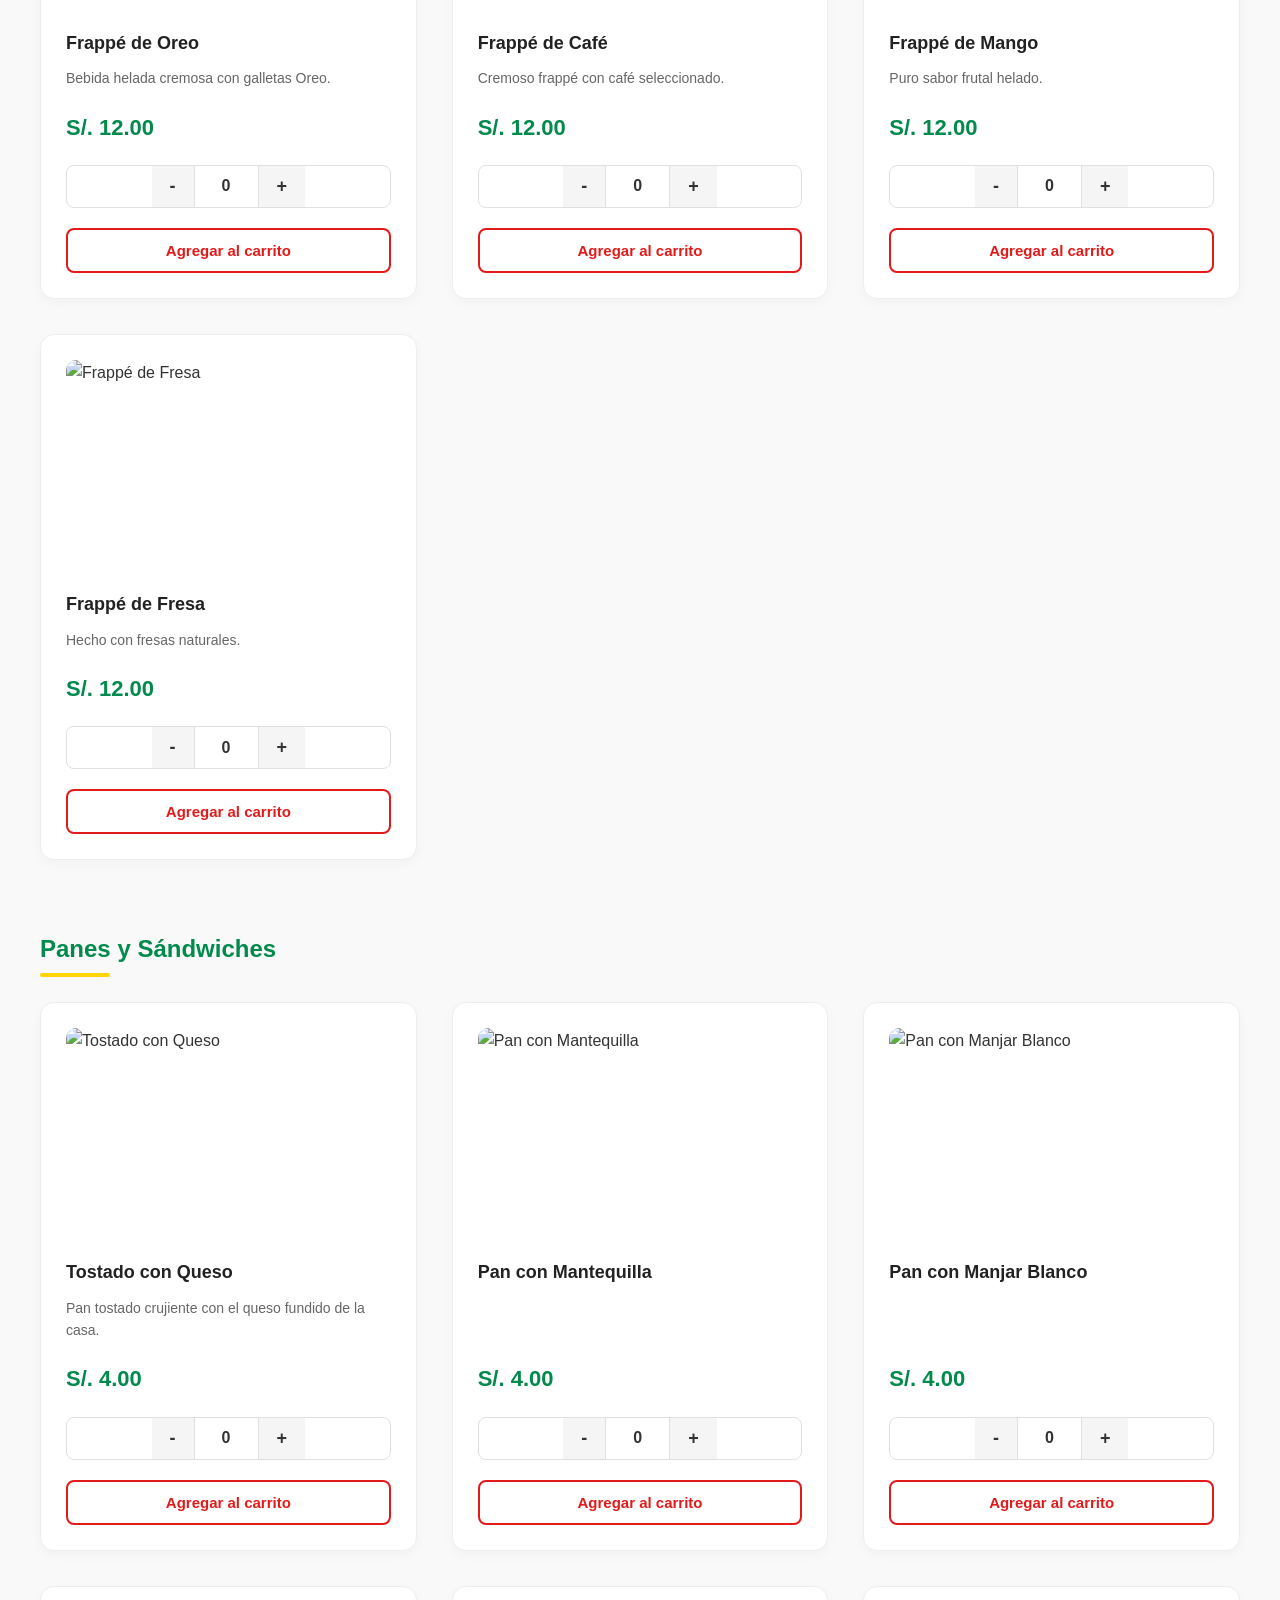
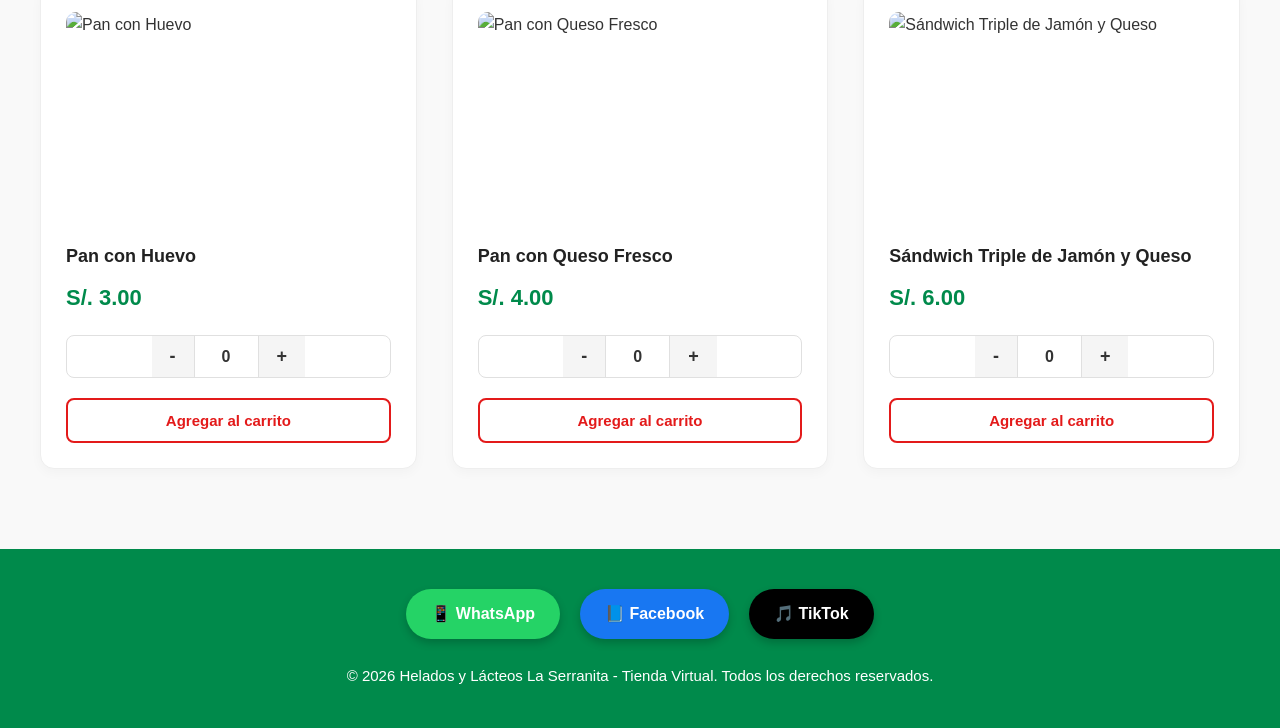
==== commit b56bf04e: "lk" ====
--- a/index.html
+++ b/index.html
@@ -31,7 +31,6 @@
     </header>
 
     <main>
-
         <section id="quesos-manjares">
             <h2>Quesos, Mantequillas y Manjares Artesanales</h2>
             <div class="grid-productos">
@@ -515,9 +514,14 @@
     </main>
 
     <footer>
+        <div class="redes-sociales">
+            <a href="https://wa.me/51964970065" target="_blank" class="red-whatsapp">📱 WhatsApp</a>
+            <a href="https://www.facebook.com/laserranitahyo/photos?locale=es_LA" target="_blank" class="red-facebook">📘 Facebook</a>
+            <a href="https://www.tiktok.com/@laserranitaperu" target="_blank" class="red-tiktok">🎵 TikTok</a>
+        </div>
         <p>&copy; 2026 Helados y Lácteos La Serranita - Tienda Virtual. Todos los derechos reservados.</p>
-
     </footer>
+    
 
     <div id="overlay-modal" class="oculto"></div>
     <div id="modal-carrito" class="oculto">
--- a/styles.css
+++ b/styles.css
@@ -8,7 +8,6 @@
 }
 
 html {
-    /* Ajustado para el nuevo tamaño de cabecera más amplia */
     scroll-padding-top: 210px; 
     scroll-behavior: smooth; 
 }
@@ -29,7 +28,6 @@
     position: sticky;
     top: 0;
     z-index: 1000;
-    /* Margen interno más amplio para dar aire al diseño */
     padding: 25px 8%; 
     
     display: grid;
@@ -38,7 +36,7 @@
         "carrito categorias";
     grid-template-columns: auto 1fr;
     align-items: center;
-    gap: 15px 50px; /* Mayor separación entre elementos */
+    gap: 15px 50px;
 }
 
 .logo {
@@ -63,9 +61,9 @@
 nav ul {
     display: flex;
     list-style: none;
-    gap: 24px; /* Más espacio entre opciones de menú */
+    gap: 24px;
     justify-content: flex-start;
-    flex-wrap: wrap; /* Si son muchas categorías en PC, bajan ordenadamente */
+    flex-wrap: wrap;
 }
 
 nav ul li {
@@ -77,8 +75,8 @@
     color: #333333;
     font-weight: 600;
     font-size: 16px;
-    padding: 10px 20px; /* Sombreado más grande y cómodo */
-    border-radius: 25px; /* Bordes redondeados perfectos */
+    padding: 10px 20px;
+    border-radius: 25px;
     transition: all 0.3s ease;
 }
 
@@ -96,7 +94,7 @@
     background-color: #E31A1A;
     color: #FFFFFF;
     border: none;
-    padding: 10px 22px; /* Botón un poco más grande y estilizado */
+    padding: 10px 22px;
     font-weight: bold;
     font-size: 15px;
     border-radius: 25px;
@@ -113,13 +111,13 @@
    3. SECCIONES Y CONTENEDOR DE PRODUCTOS
    ========================================================================== */
 main {
-    max-width: 1300px; /* Contenedor general más amplio */
-    margin: 50px auto; /* Más separación vertical entre la cabecera y el contenido */
-    padding: 0 40px;   /* Mayor margen a los costados en pantallas grandes */
+    max-width: 1300px;
+    margin: 50px auto;
+    padding: 0 40px;
 }
 
 section {
-    margin-bottom: 70px; /* Más separación entre bloques de categorías */
+    margin-bottom: 70px;
 }
 
 section h2 {
@@ -144,7 +142,7 @@
 .grid-productos {
     display: grid;
     grid-template-columns: repeat(auto-fill, minmax(280px, 1fr));
-    gap: 35px; /* Más espacio de separación entre tarjetas de productos */
+    gap: 35px;
 }
 
 /* ==========================================================================
@@ -153,7 +151,7 @@
 .item-producto {
     background-color: #FFFFFF;
     border-radius: 14px;
-    padding: 25px; /* Más aire interno dentro del producto */
+    padding: 25px;
     box-shadow: 0 4px 12px rgba(0,0,0,0.03);
     border: 1px solid #EEEEEE;
     display: flex;
@@ -266,15 +264,56 @@
 }
 
 /* ==========================================================================
-   5. PIE DE PÁGINA (FOOTER)
+   5. PIE DE PÁGINA (FOOTER) Y REDES SOCIALES
    ========================================================================== */
 footer {
     background-color: #008A4B;
     color: #FFFFFF;
     text-align: center;
-    padding: 35px;
+    padding: 40px 20px;
     margin-top: 80px;
     font-size: 15px;
+}
+
+/* Estilos de la nueva sección de redes sociales */
+.redes-sociales {
+    display: flex;
+    justify-content: center;
+    gap: 20px;
+    margin-bottom: 25px;
+    flex-wrap: wrap;
+}
+
+.redes-sociales a {
+    text-decoration: none;
+    color: #FFFFFF;
+    font-weight: bold;
+    font-size: 16px;
+    padding: 12px 25px;
+    border-radius: 30px; /* Diseño en forma de botón redondeado */
+    box-shadow: 0 4px 8px rgba(0,0,0,0.2);
+    transition: transform 0.3s ease, box-shadow 0.3s ease;
+    display: flex;
+    align-items: center;
+}
+
+/* Colores oficiales de las marcas */
+.red-whatsapp {
+    background-color: #25D366; 
+}
+
+.red-facebook {
+    background-color: #1877F2; 
+}
+
+.red-tiktok {
+    background-color: #000000; 
+}
+
+/* Efecto al pasar el mouse por encima de las redes */
+.redes-sociales a:hover {
+    transform: translateY(-5px); /* Se levantan un poquito */
+    box-shadow: 0 8px 15px rgba(0,0,0,0.3); /* Sombra más fuerte */
 }
 
 /* ==========================================================================
@@ -420,12 +459,10 @@
 
 @media (max-width: 768px) {
     html {
-        /* Reajuste de salto automático para pantallas pequeñas */
         scroll-padding-top: 195px; 
     }
 
     header {
-        /* Estructura móvil compacta */
         grid-template-areas: 
             "logo    carrito"
             "categorias categorias";
@@ -447,14 +484,12 @@
         font-size: 14px;
     }
 
-    /* BARRA DE MENÚ 100% RESPONSIVE EN MÓVIL */
     nav {
         width: 100%;
     }
 
     nav ul {
         display: grid;
-        /* Crea columnas que se adaptan solas al ancho del celular sin romperse */
         grid-template-columns: repeat(auto-fit, minmax(120px, 1fr)); 
         gap: 10px;
         justify-content: center;
@@ -470,16 +505,25 @@
         padding: 8px 10px;
         font-size: 13px;
         border-radius: 12px;
-        background-color: #F5F5F5; /* Fondo sutil para identificar los botones del menú */
-    }
-
-    /* REJILLA DE PRODUCTOS RESPONSIVE */
+        background-color: #F5F5F5; 
+    }
+
     .grid-productos {
-        grid-template-columns: 1fr; /* Una sola columna fluida en celulares */
+        grid-template-columns: 1fr; 
         gap: 25px;
     }
     
     .img-producto {
         height: 190px;
     }
+    
+    /* Ajuste para que las redes sociales quepan mejor en el celular */
+    .redes-sociales {
+        gap: 10px;
+    }
+    
+    .redes-sociales a {
+        padding: 10px 15px;
+        font-size: 14px;
+    }
 }
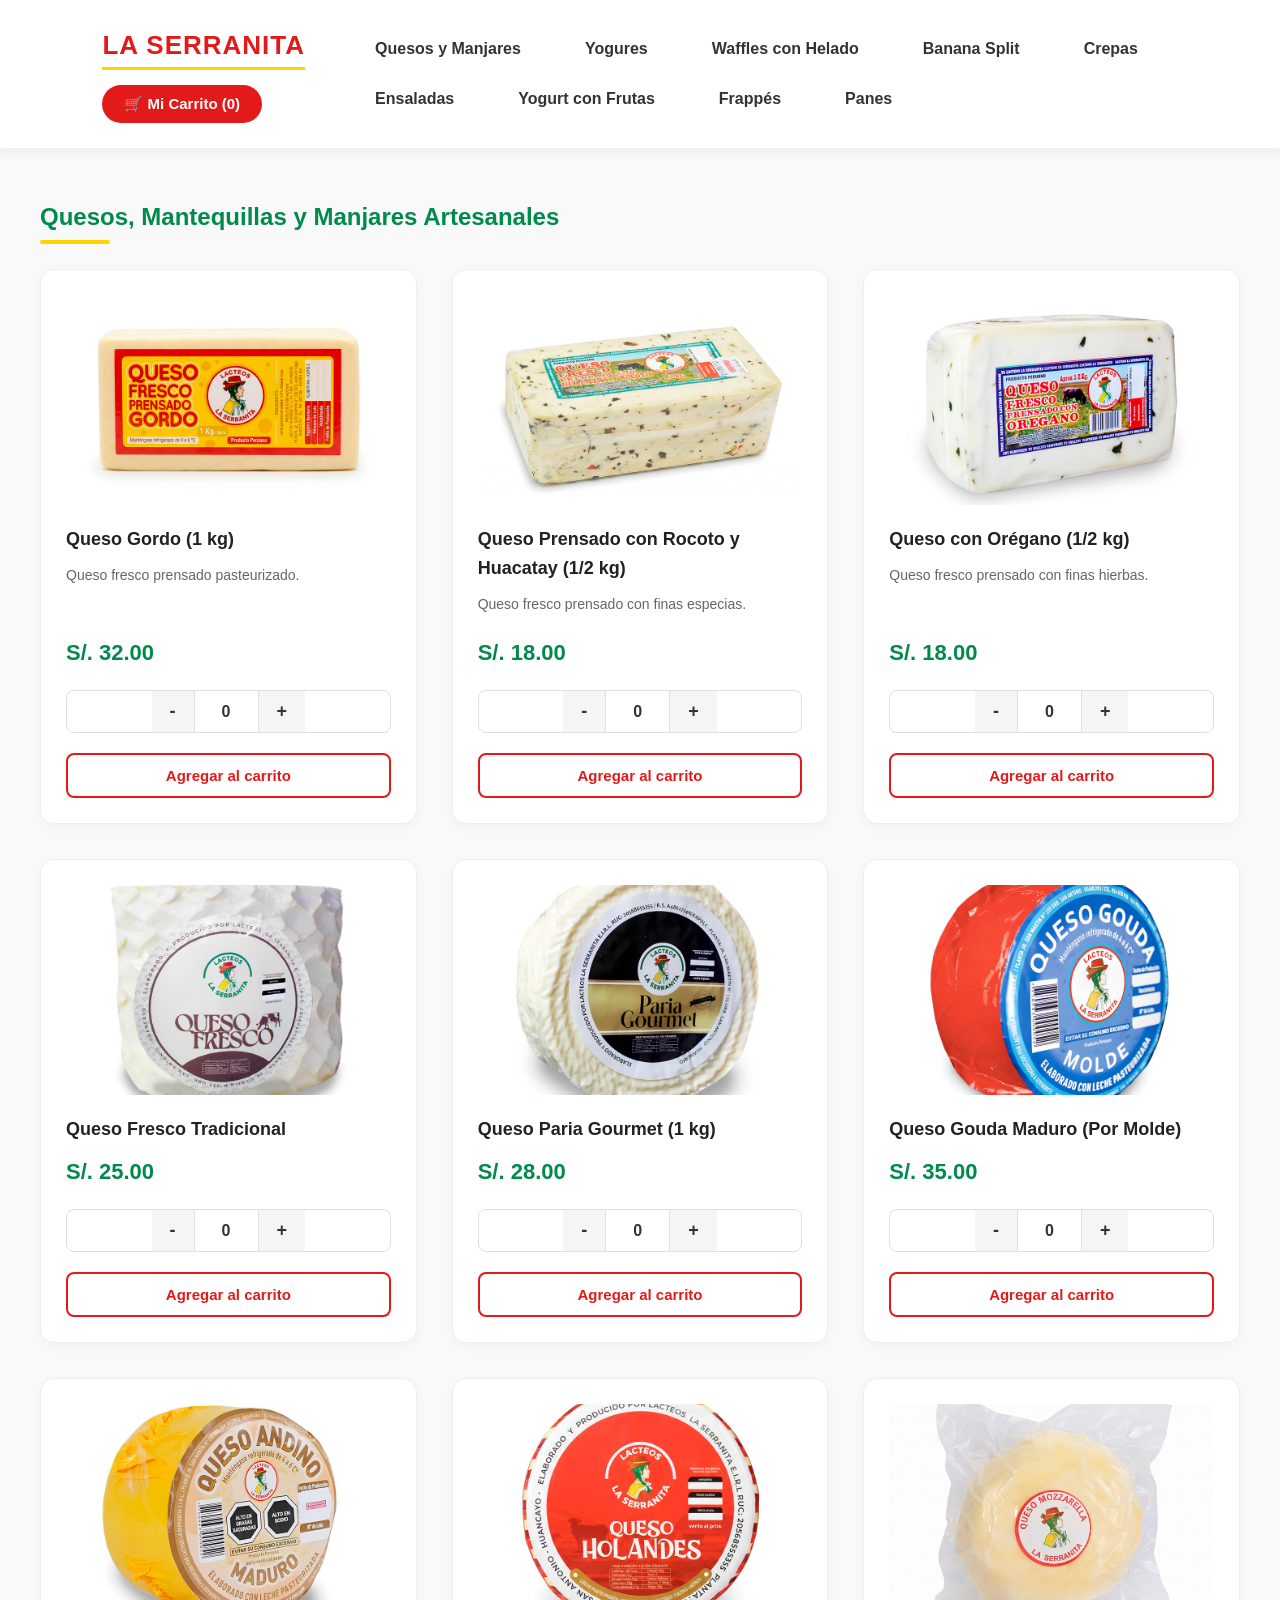
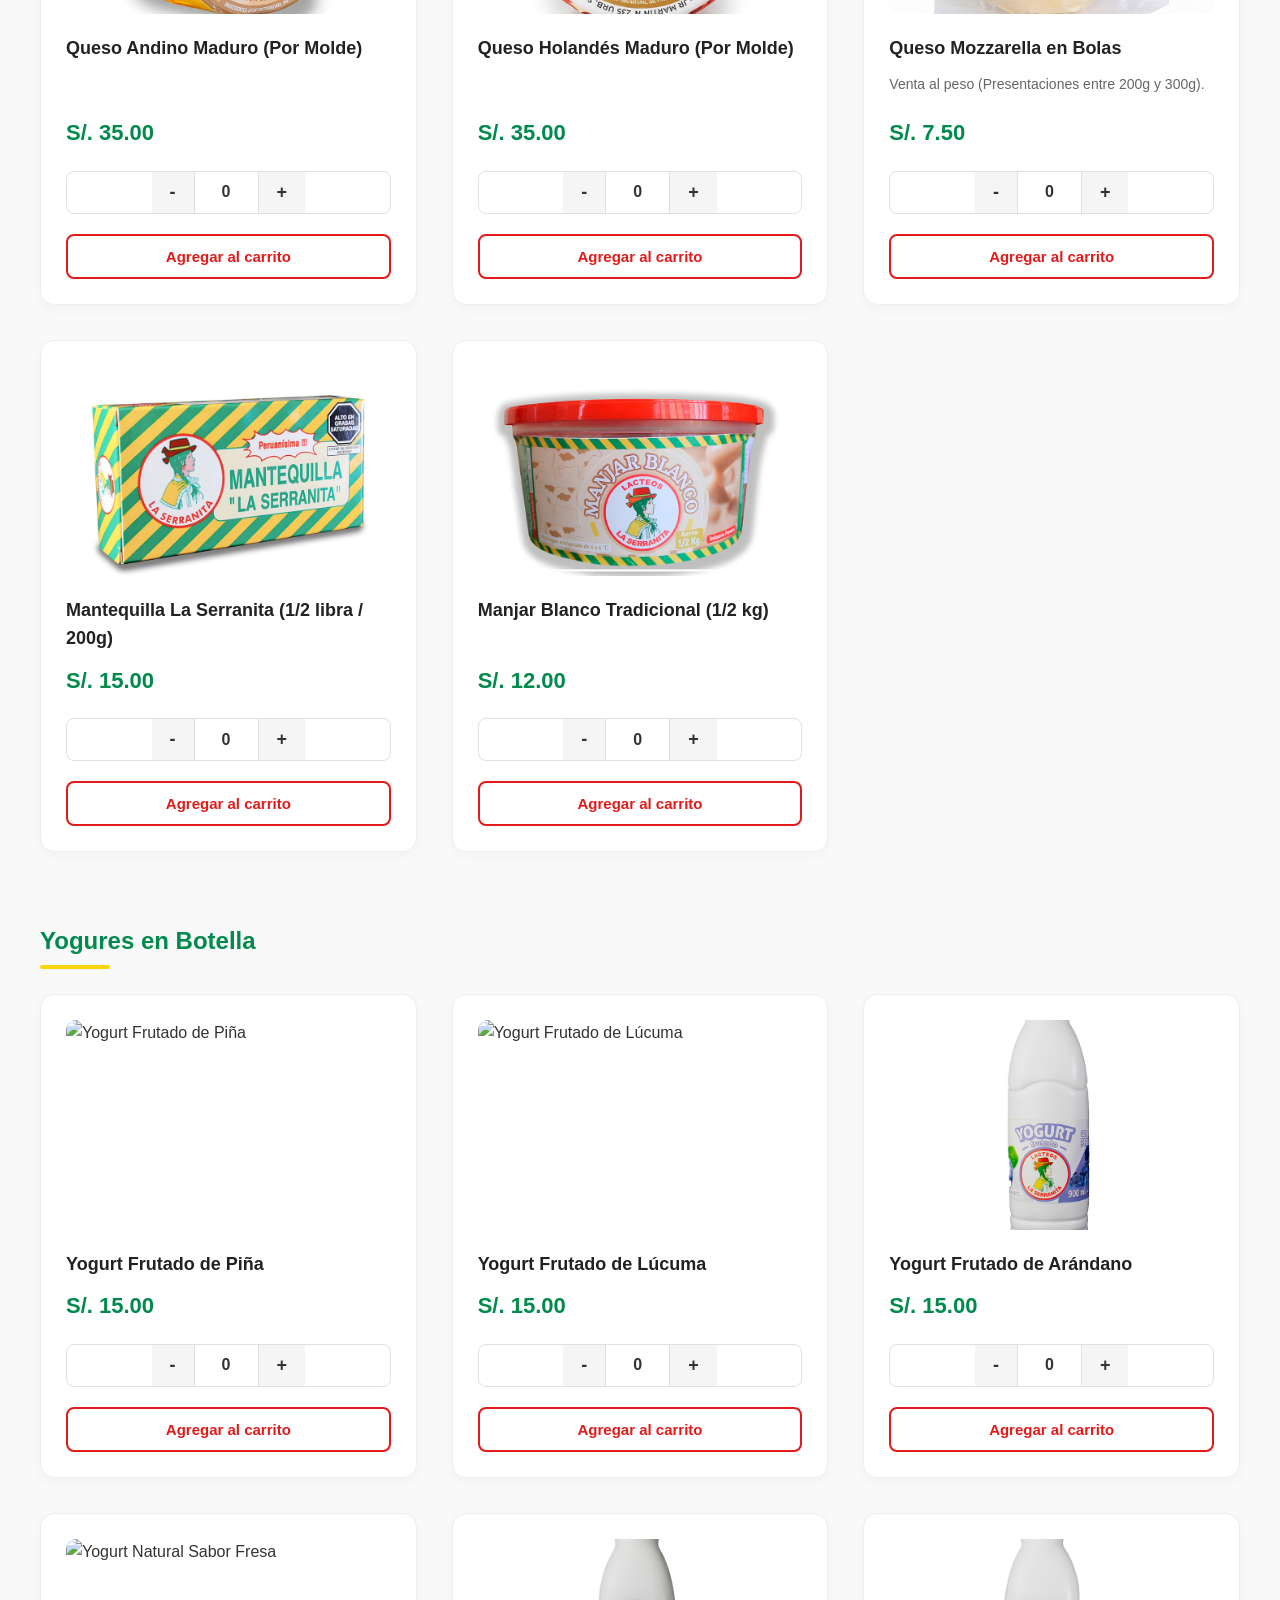
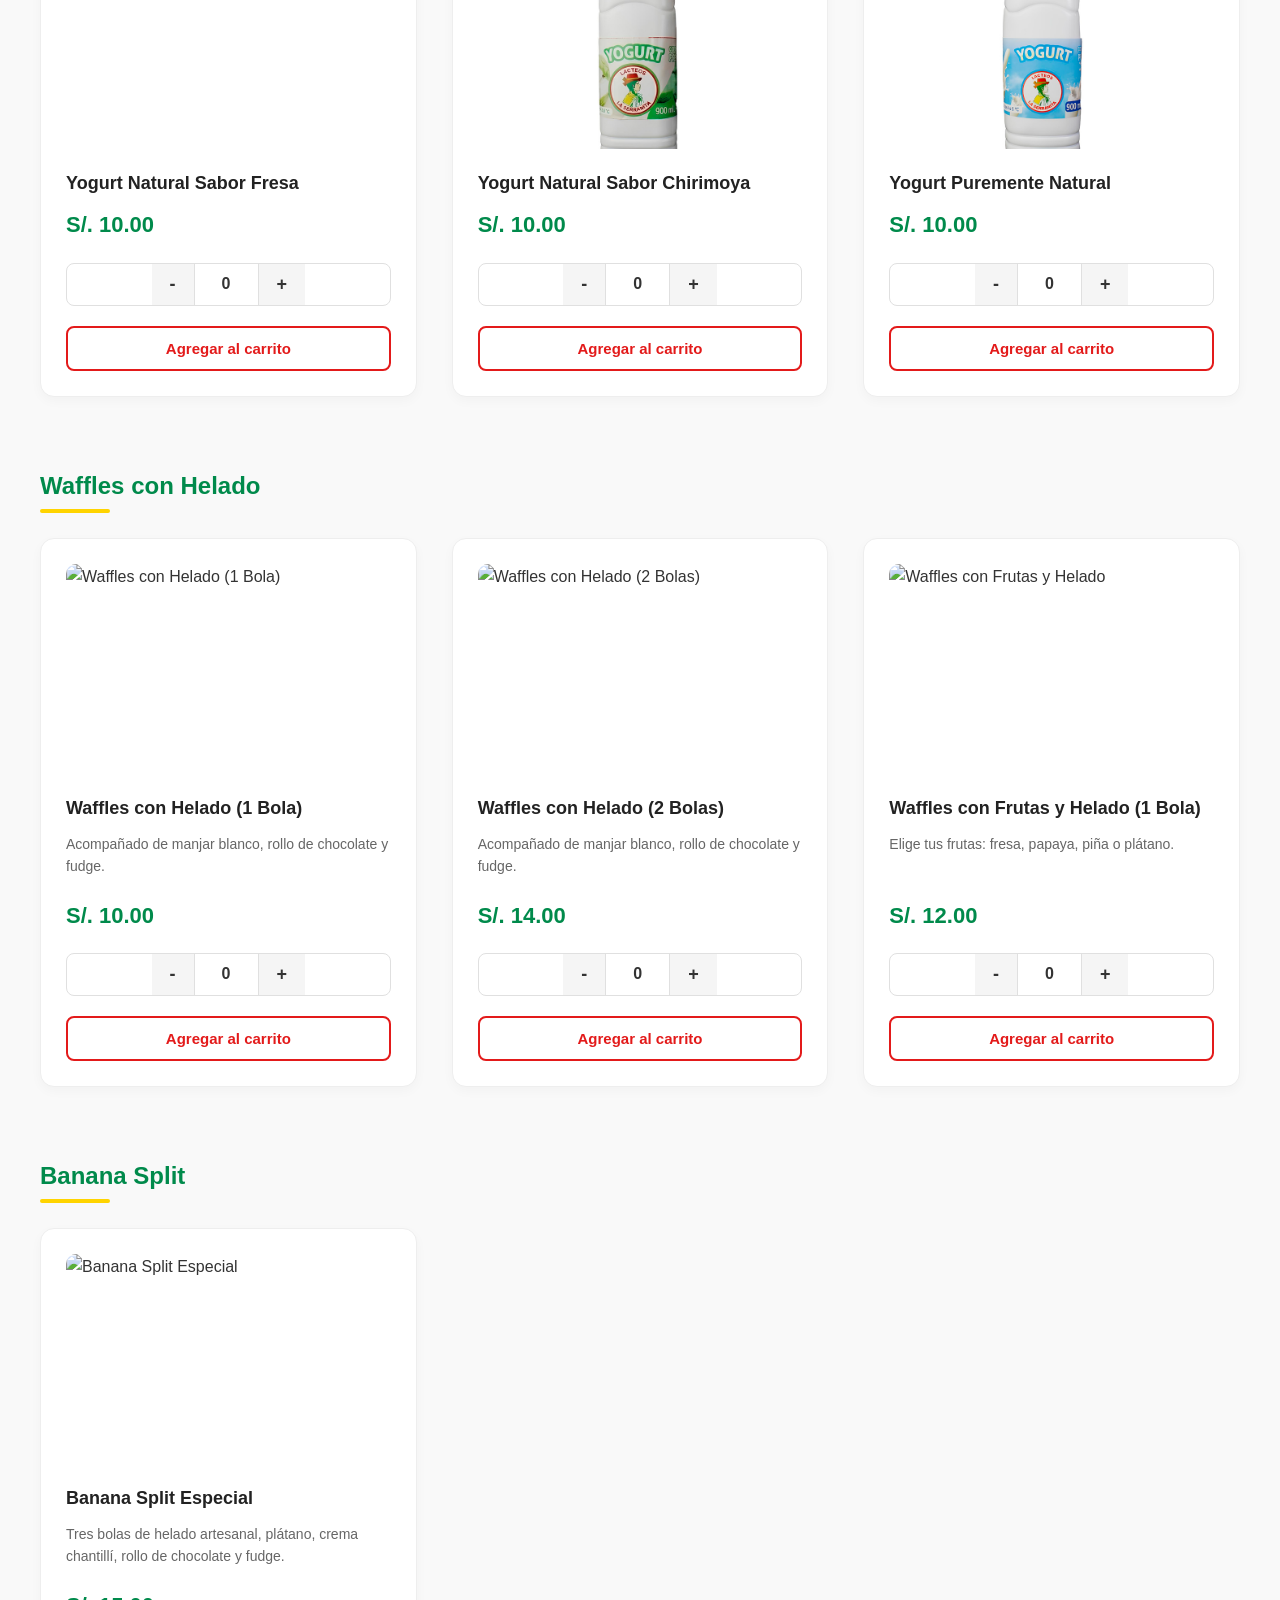
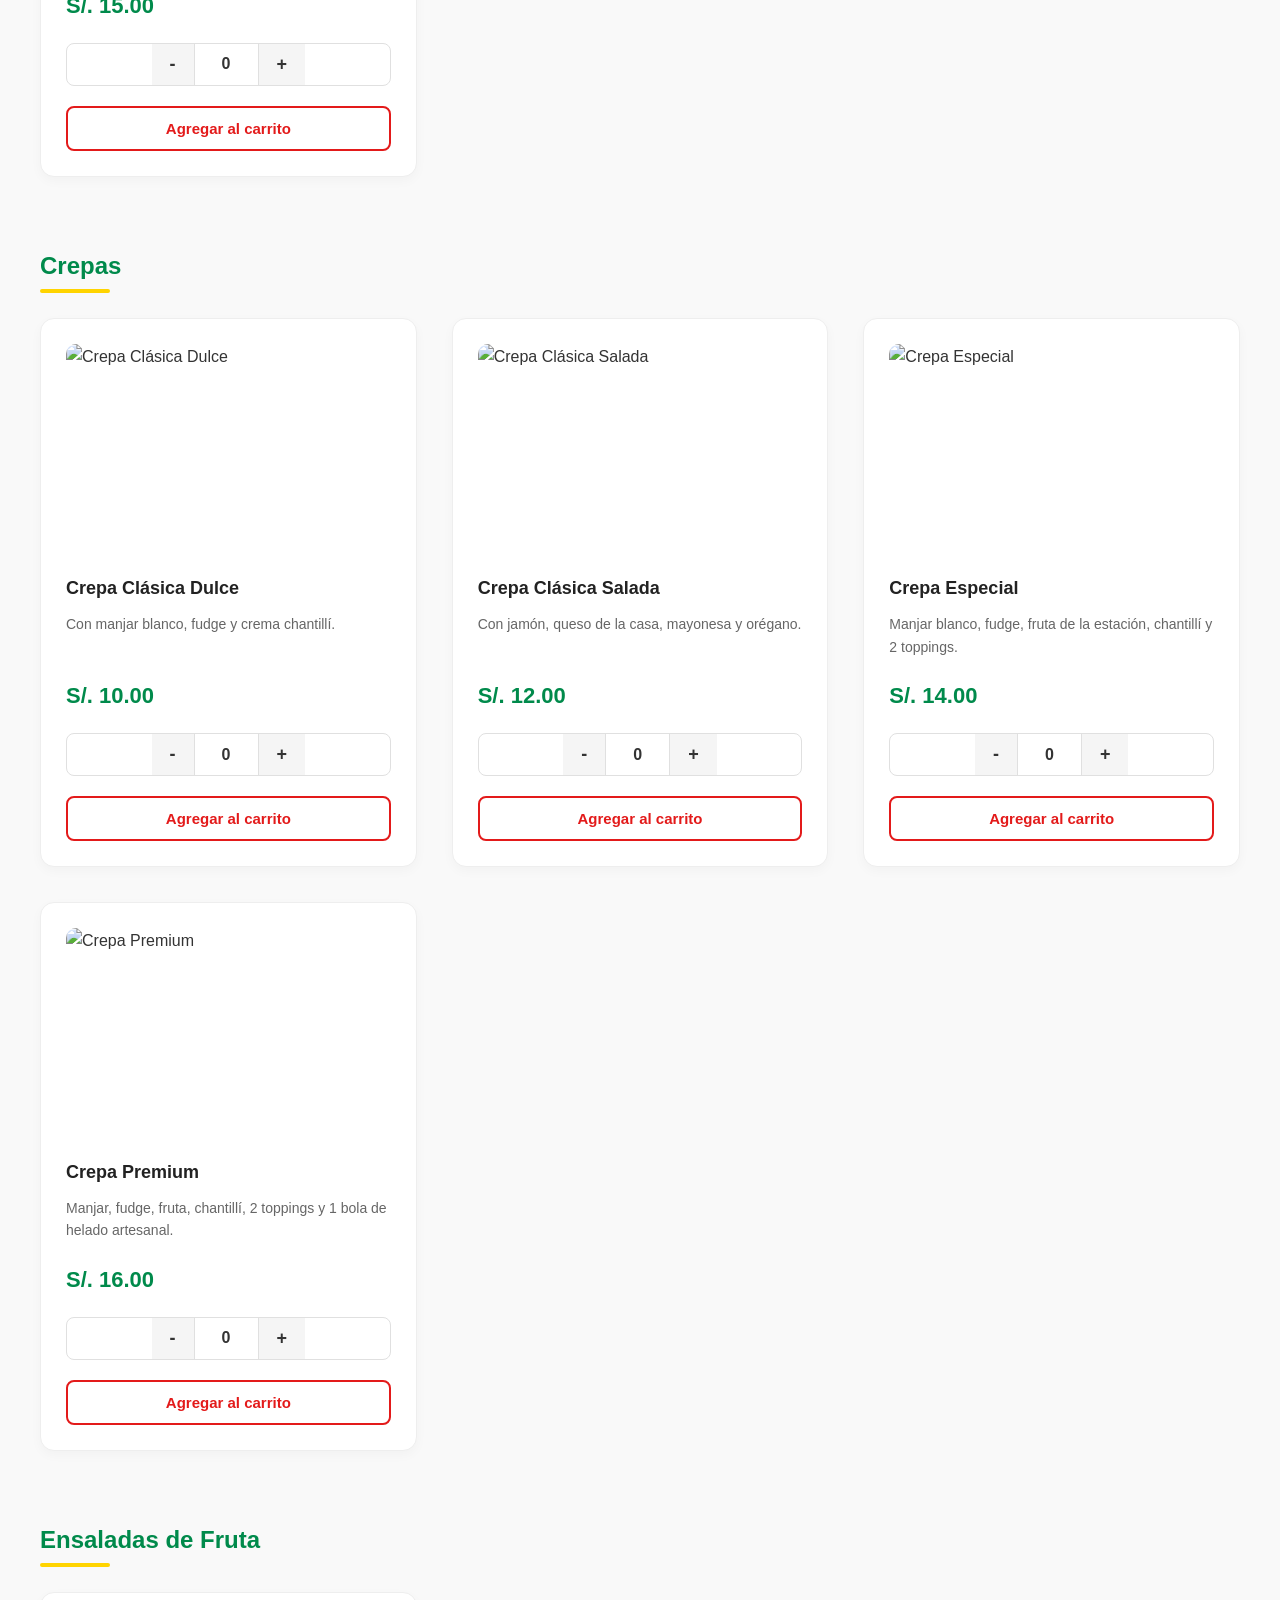
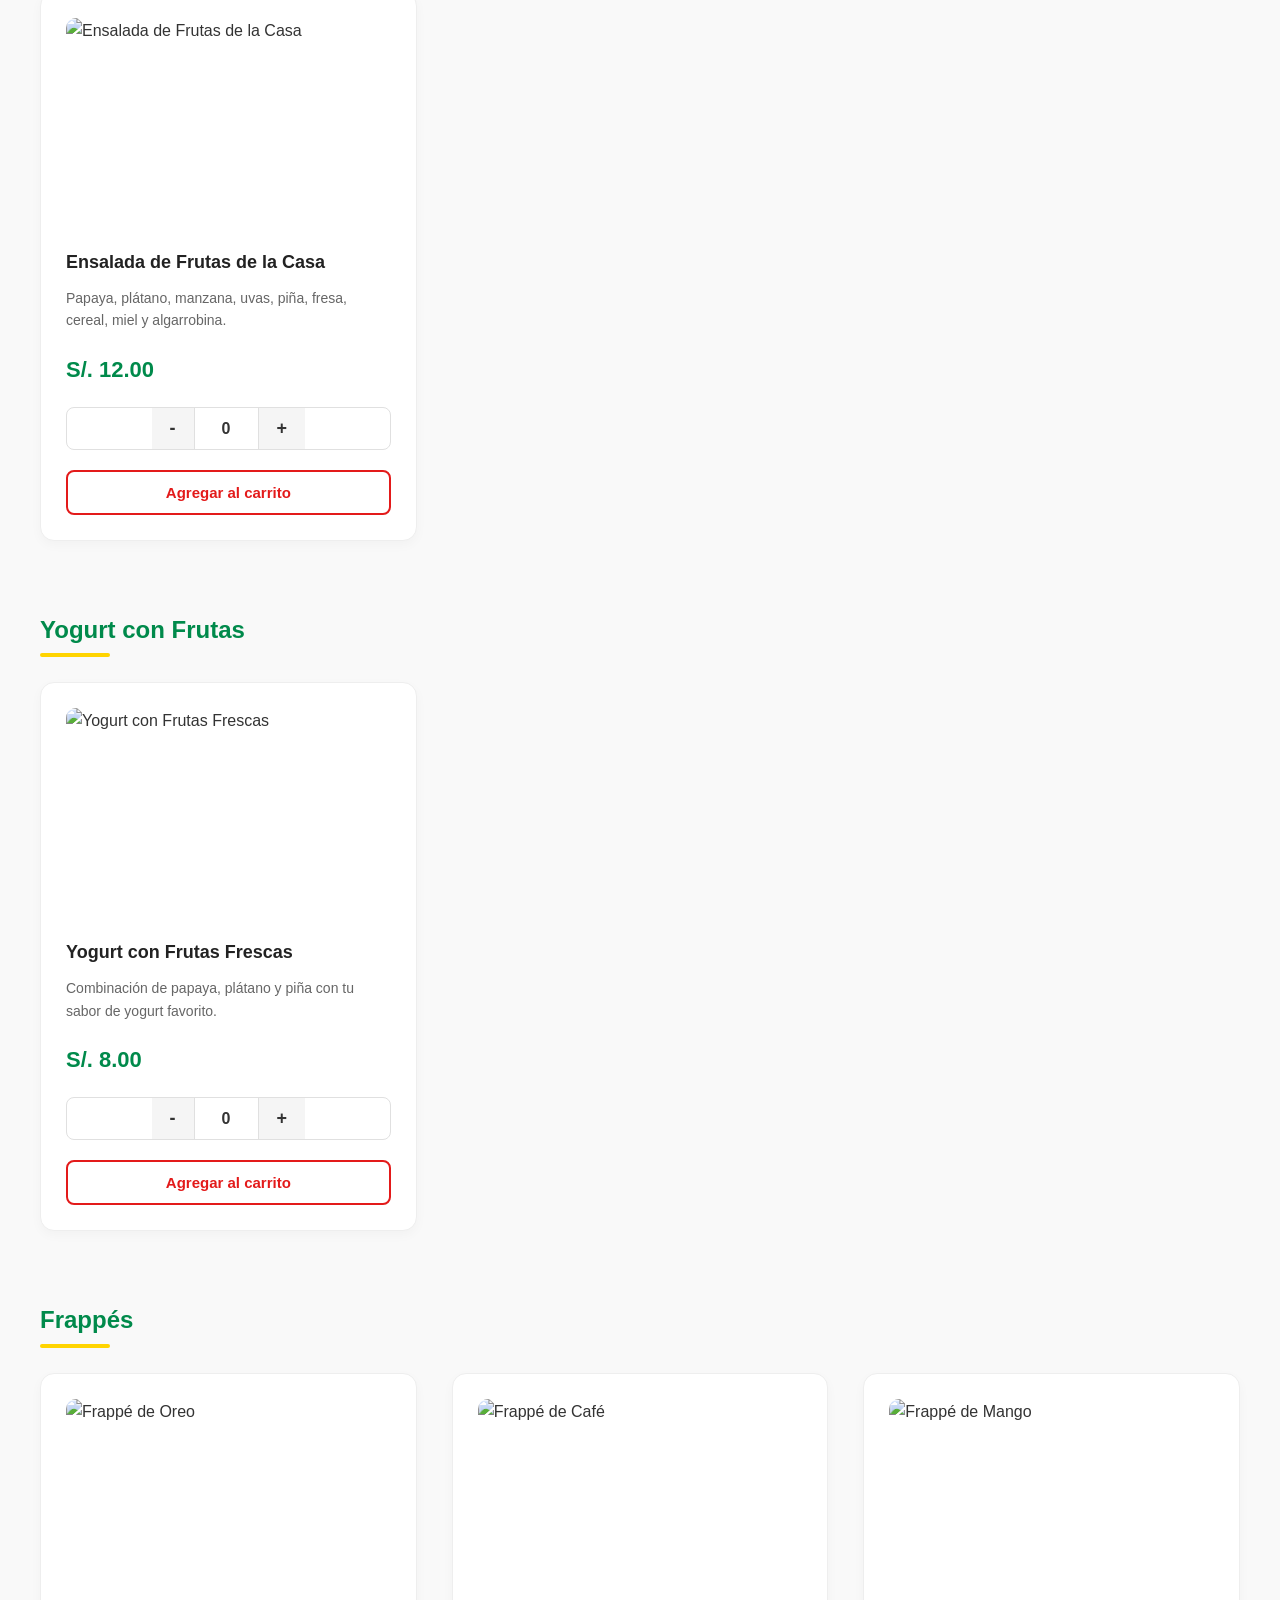
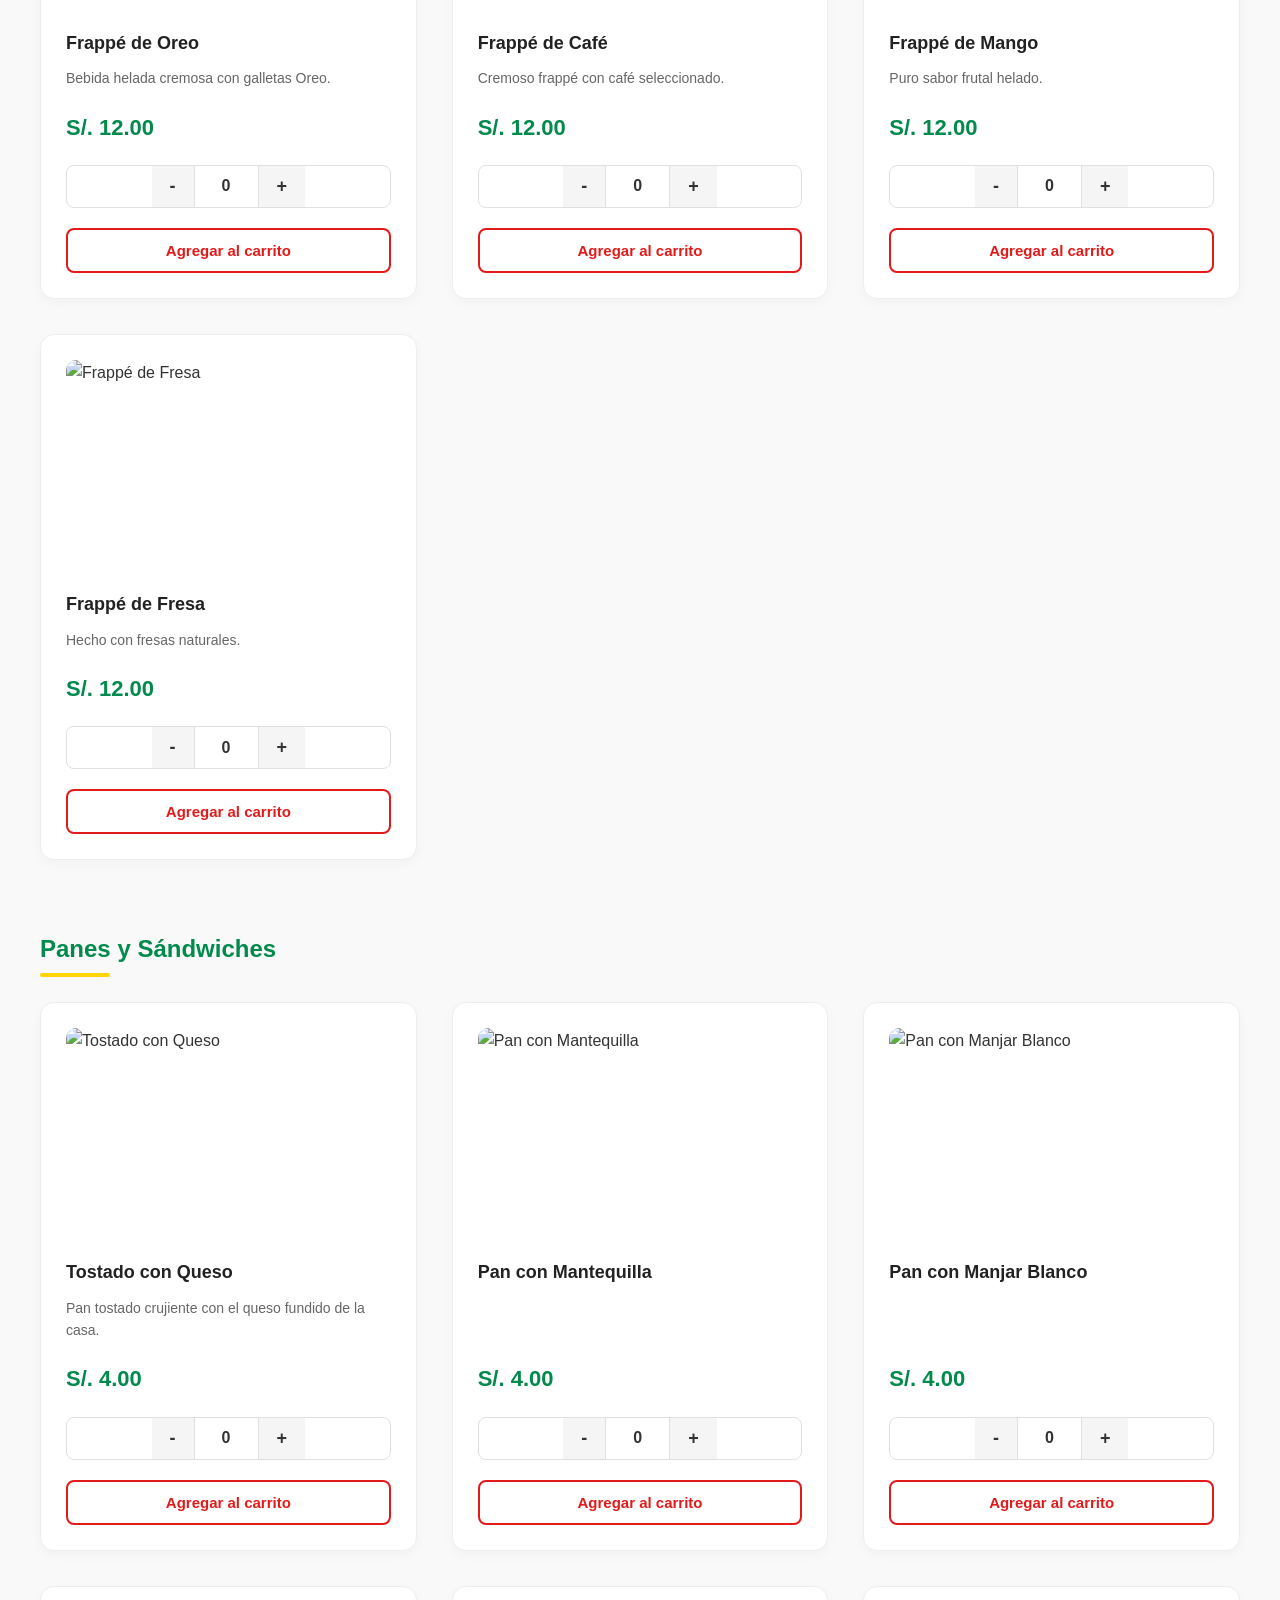
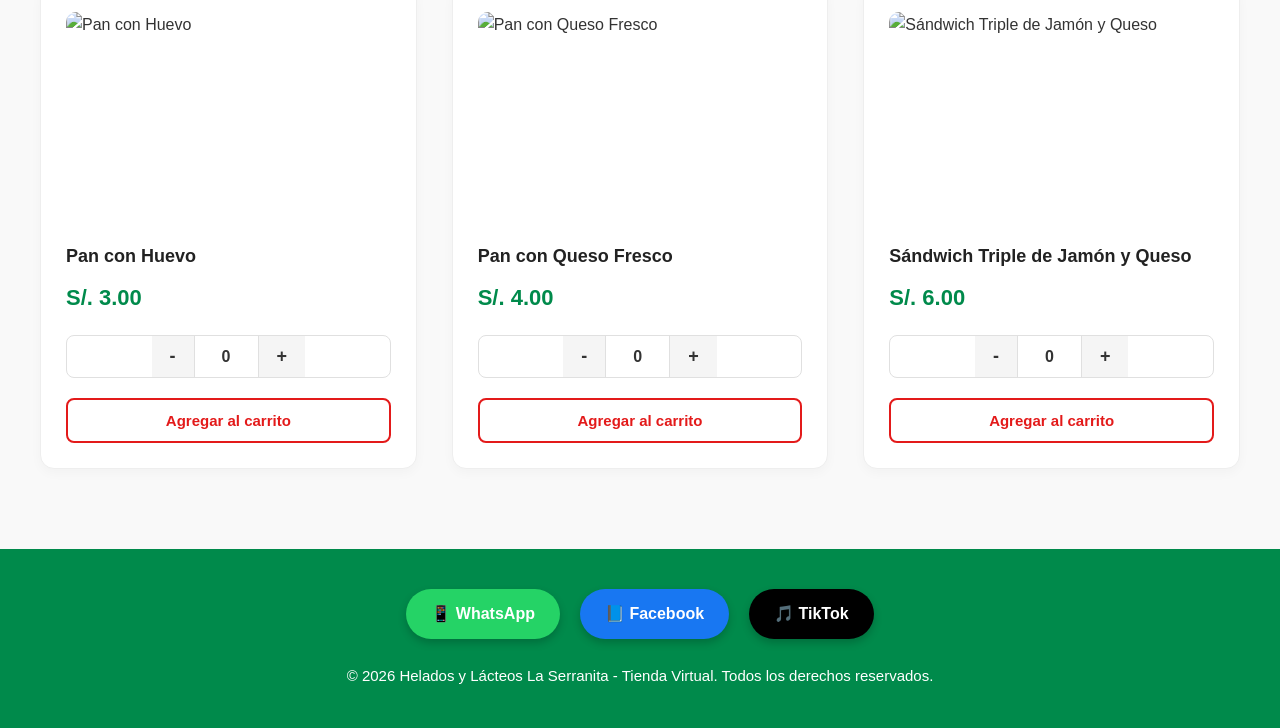
==== commit 8e2d5463: "todo funcional" ====
--- a/index.html
+++ b/index.html
@@ -4,6 +4,9 @@
     <meta charset="UTF-8">
     <meta name="viewport" content="width=device-width, initial-scale=1.0">
     <title>La Serranita - Helados, Lácteos y Cafetería</title>
+    
+    <link rel="icon" type="image/png" href="imagenes/logo_serranita.png">
+    
     <link rel="stylesheet" href="styles.css">
 </head>
 <body>
@@ -177,7 +180,7 @@
                     <button type="button" class="btn-agregar">Agregar al carrito</button>
                 </article>
                 <article class="item-producto">
-                    <img src="imagenes/yogurt-lucuma_800px.jpg" alt="Yogurt Frutado de Lúcuma" class="img-producto">
+                    <img src="imagenes/yogurt-lucuma_1000px.jpg" alt="Yogurt Frutado de Lúcuma" class="img-producto">
                     <h3>Yogurt Frutado de Lúcuma</h3>
                     <p class="precio">S/. 15.00</p>
                     <div class="control-cantidad">
@@ -531,6 +534,20 @@
         </div>
         <div id="lista-productos-modal">
             </div>
+        
+        <div class="opciones-entrega">
+            <p><strong>Tipo de entrega:</strong></p>
+            <label>
+                <input type="radio" name="tipo-entrega" value="Delivery" checked> 🛵 Delivery
+            </label>
+            <label>
+                <input type="radio" name="tipo-entrega" value="Recojo en tienda"> 🏪 Recojo en tienda
+            </label>
+            
+            <div id="campo-direccion" class="oculto">
+                <input type="text" id="direccion-delivery" placeholder="Escribe tu dirección exacta y referencia..." class="input-direccion">
+            </div>
+        </div>
         <div class="footer-modal">
             <h3 class="total-texto">Total a Pagar: <span id="total-modal">S/. 0.00</span></h3>
             <button id="btn-confirmar-compra">Proceder al pago</button>
--- a/styles.css
+++ b/styles.css
@@ -275,7 +275,6 @@
     font-size: 15px;
 }
 
-/* Estilos de la nueva sección de redes sociales */
 .redes-sociales {
     display: flex;
     justify-content: center;
@@ -290,30 +289,20 @@
     font-weight: bold;
     font-size: 16px;
     padding: 12px 25px;
-    border-radius: 30px; /* Diseño en forma de botón redondeado */
+    border-radius: 30px; 
     box-shadow: 0 4px 8px rgba(0,0,0,0.2);
     transition: transform 0.3s ease, box-shadow 0.3s ease;
     display: flex;
     align-items: center;
 }
 
-/* Colores oficiales de las marcas */
-.red-whatsapp {
-    background-color: #25D366; 
-}
-
-.red-facebook {
-    background-color: #1877F2; 
-}
-
-.red-tiktok {
-    background-color: #000000; 
-}
-
-/* Efecto al pasar el mouse por encima de las redes */
+.red-whatsapp { background-color: #25D366; }
+.red-facebook { background-color: #1877F2; }
+.red-tiktok { background-color: #000000; }
+
 .redes-sociales a:hover {
-    transform: translateY(-5px); /* Se levantan un poquito */
-    box-shadow: 0 8px 15px rgba(0,0,0,0.3); /* Sombra más fuerte */
+    transform: translateY(-5px); 
+    box-shadow: 0 8px 15px rgba(0,0,0,0.3); 
 }
 
 /* ==========================================================================
@@ -384,6 +373,73 @@
     margin-bottom: 20px;
 }
 
+/* --- ESTILOS DE LOS PRODUCTOS DENTRO DEL CARRITO --- */
+.item-carrito-modal {
+    display: flex;
+    justify-content: space-between;
+    align-items: center;
+    padding: 15px 0;
+    border-bottom: 1px solid #eee;
+    gap: 10px;
+}
+
+.info-producto-carrito {
+    flex: 2;
+}
+
+.info-producto-carrito h4 {
+    margin: 0 0 5px 0;
+    font-size: 14px;
+    color: #333;
+}
+
+.info-producto-carrito p {
+    margin: 0;
+    font-size: 13px;
+    color: #666;
+}
+
+.controles-carrito {
+    display: flex;
+    align-items: center;
+    gap: 8px;
+    flex: 1;
+    justify-content: center;
+}
+
+.controles-carrito button {
+    background-color: #f0f0f0;
+    border: 1px solid #ccc;
+    border-radius: 5px;
+    width: 28px;
+    height: 28px;
+    font-weight: bold;
+    cursor: pointer;
+    transition: background-color 0.2s;
+}
+
+.controles-carrito button:hover {
+    background-color: #e0e0e0;
+}
+
+.btn-eliminar-carrito {
+    background-color: #ffcccc !important;
+    border-color: #ff9999 !important;
+    color: #cc0000;
+}
+
+.btn-eliminar-carrito:hover {
+    background-color: #ff9999 !important;
+}
+
+.subtotal-carrito {
+    flex: 1;
+    text-align: right;
+    font-weight: bold;
+    color: #008A4B;
+}
+
+/* --- PIE DEL MODAL Y BOTÓN WHATSAPP --- */
 .footer-modal {
     border-top: 2px solid #EEEEEE;
     padding-top: 20px;
@@ -402,45 +458,25 @@
 }
 
 #btn-confirmar-compra {
-    background-color: #E31A1A;
-    color: #FFF;
+    background-color: #25D366; /* Verde de WhatsApp */
+    color: white;
     border: none;
-    padding: 14px 25px;
-    font-size: 17px;
+    padding: 15px 20px;
+    font-size: 16px;
     font-weight: bold;
     border-radius: 8px;
     cursor: pointer;
     width: 100%;
     transition: background-color 0.3s;
+    box-shadow: 0 4px 6px rgba(0,0,0,0.1);
+}
+
+#btn-confirmar-compra:before {
+    content: "📱 ";
 }
 
 #btn-confirmar-compra:hover {
-    background-color: #B51212;
-}
-
-.carrito-item {
-    display: flex;
-    justify-content: space-between;
-    margin-bottom: 15px;
-    border-bottom: 1px solid #EEEEEE;
-    padding-bottom: 10px;
-}
-
-.carrito-item-info strong {
-    display: block;
-    margin-bottom: 4px;
-}
-
-.carrito-item-detalles {
-    color: #666666;
-    font-size: 14px;
-}
-
-.carrito-item-subtotal {
-    font-weight: bold;
-    color: #008A4B;
-    font-size: 17px;
-    align-self: center;
+    background-color: #1ebd57;
 }
 
 /* ==========================================================================
@@ -517,7 +553,6 @@
         height: 190px;
     }
     
-    /* Ajuste para que las redes sociales quepan mejor en el celular */
     .redes-sociales {
         gap: 10px;
     }
@@ -526,4 +561,90 @@
         padding: 10px 15px;
         font-size: 14px;
     }
+}
+
+/* ==========================================================================
+   8. NOTIFICACIONES FLOTANTES (TOAST)
+   ========================================================================== */
+.toast-container {
+    position: fixed;
+    bottom: 30px;
+    right: 30px;
+    display: flex;
+    flex-direction: column;
+    gap: 15px;
+    z-index: 9999;
+}
+
+.toast {
+    background-color: #008A4B; 
+    color: #FFFFFF;
+    padding: 16px 24px;
+    border-radius: 10px;
+    box-shadow: 0 8px 20px rgba(0,0,0,0.2);
+    font-weight: 600;
+    font-size: 15px;
+    display: flex;
+    align-items: center;
+    gap: 10px;
+    transform: translateX(120%);
+    animation: entrarToast 0.4s cubic-bezier(0.175, 0.885, 0.32, 1.275) forwards, 
+               salirToast 0.4s ease forwards 2.5s;
+}
+
+@keyframes entrarToast {
+    from { transform: translateX(120%); }
+    to { transform: translateX(0); }
+}
+
+@keyframes salirToast {
+    from { opacity: 1; transform: translateX(0); }
+    to { opacity: 0; transform: translateX(100%); }
+}
+
+@media (max-width: 768px) {
+    .toast-container {
+        bottom: 20px;
+        right: 50%;
+        transform: translateX(50%); 
+        width: 90%;
+    }
+    .toast {
+        justify-content: center;
+        text-align: center;
+        animation: entrarToastMovil 0.4s forwards, salirToastMovil 0.4s forwards 2.5s;
+    }
+    @keyframes entrarToastMovil {
+        from { transform: translateY(120%); }
+        to { transform: translateY(0); }
+    }
+    @keyframes salirToastMovil {
+        from { opacity: 1; transform: translateY(0); }
+        to { opacity: 0; transform: translateY(100%); }
+    }
+}
+
+/* --- OPCIONES DE ENTREGA --- */
+.opciones-entrega {
+    text-align: left;
+    margin-bottom: 20px;
+    padding: 15px;
+    background-color: #F5F5F5;
+    border-radius: 8px;
+    border: 1px solid #EEEEEE;
+}
+
+.opciones-entrega p {
+    margin-bottom: 10px;
+    font-size: 15px;
+    color: #333333;
+}
+
+.opciones-entrega label {
+    margin-right: 20px;
+    font-size: 14px;
+    cursor: pointer;
+    display: inline-flex;
+    align-items: center;
+    gap: 5px;
 }
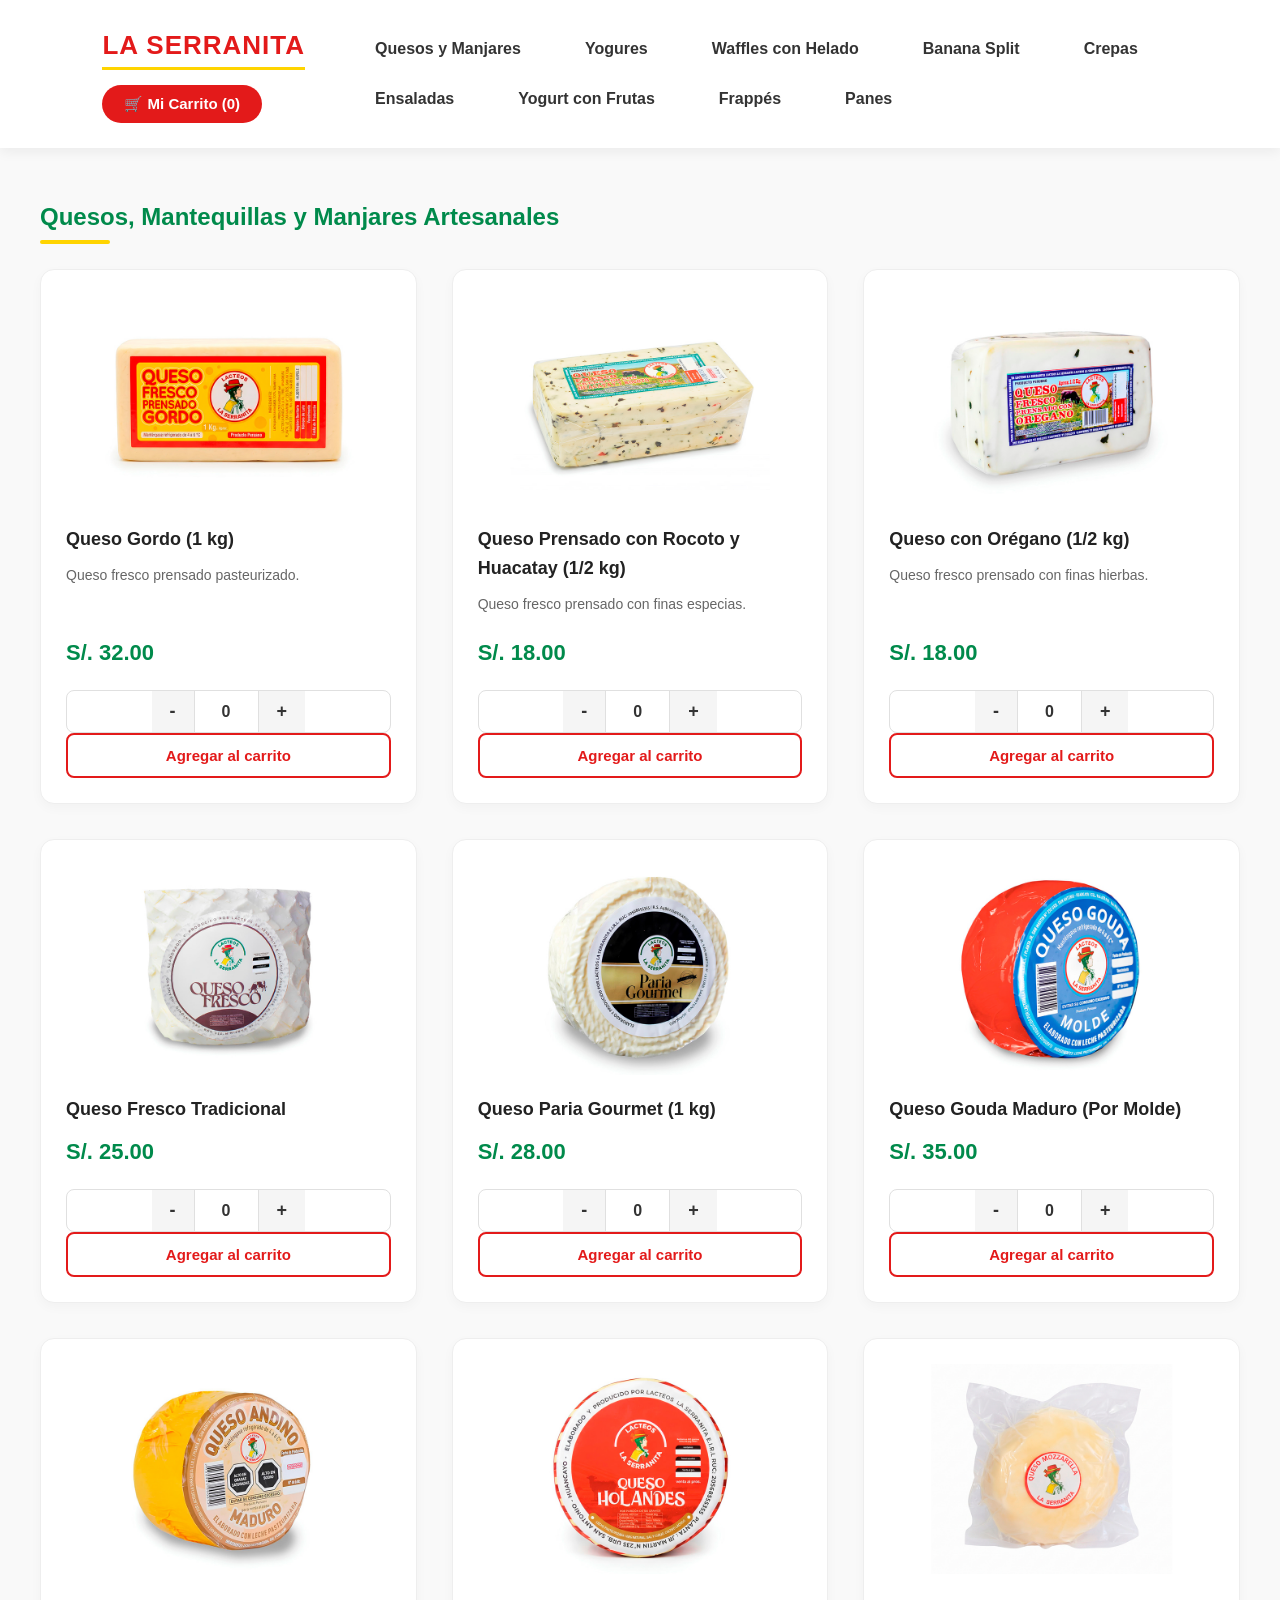
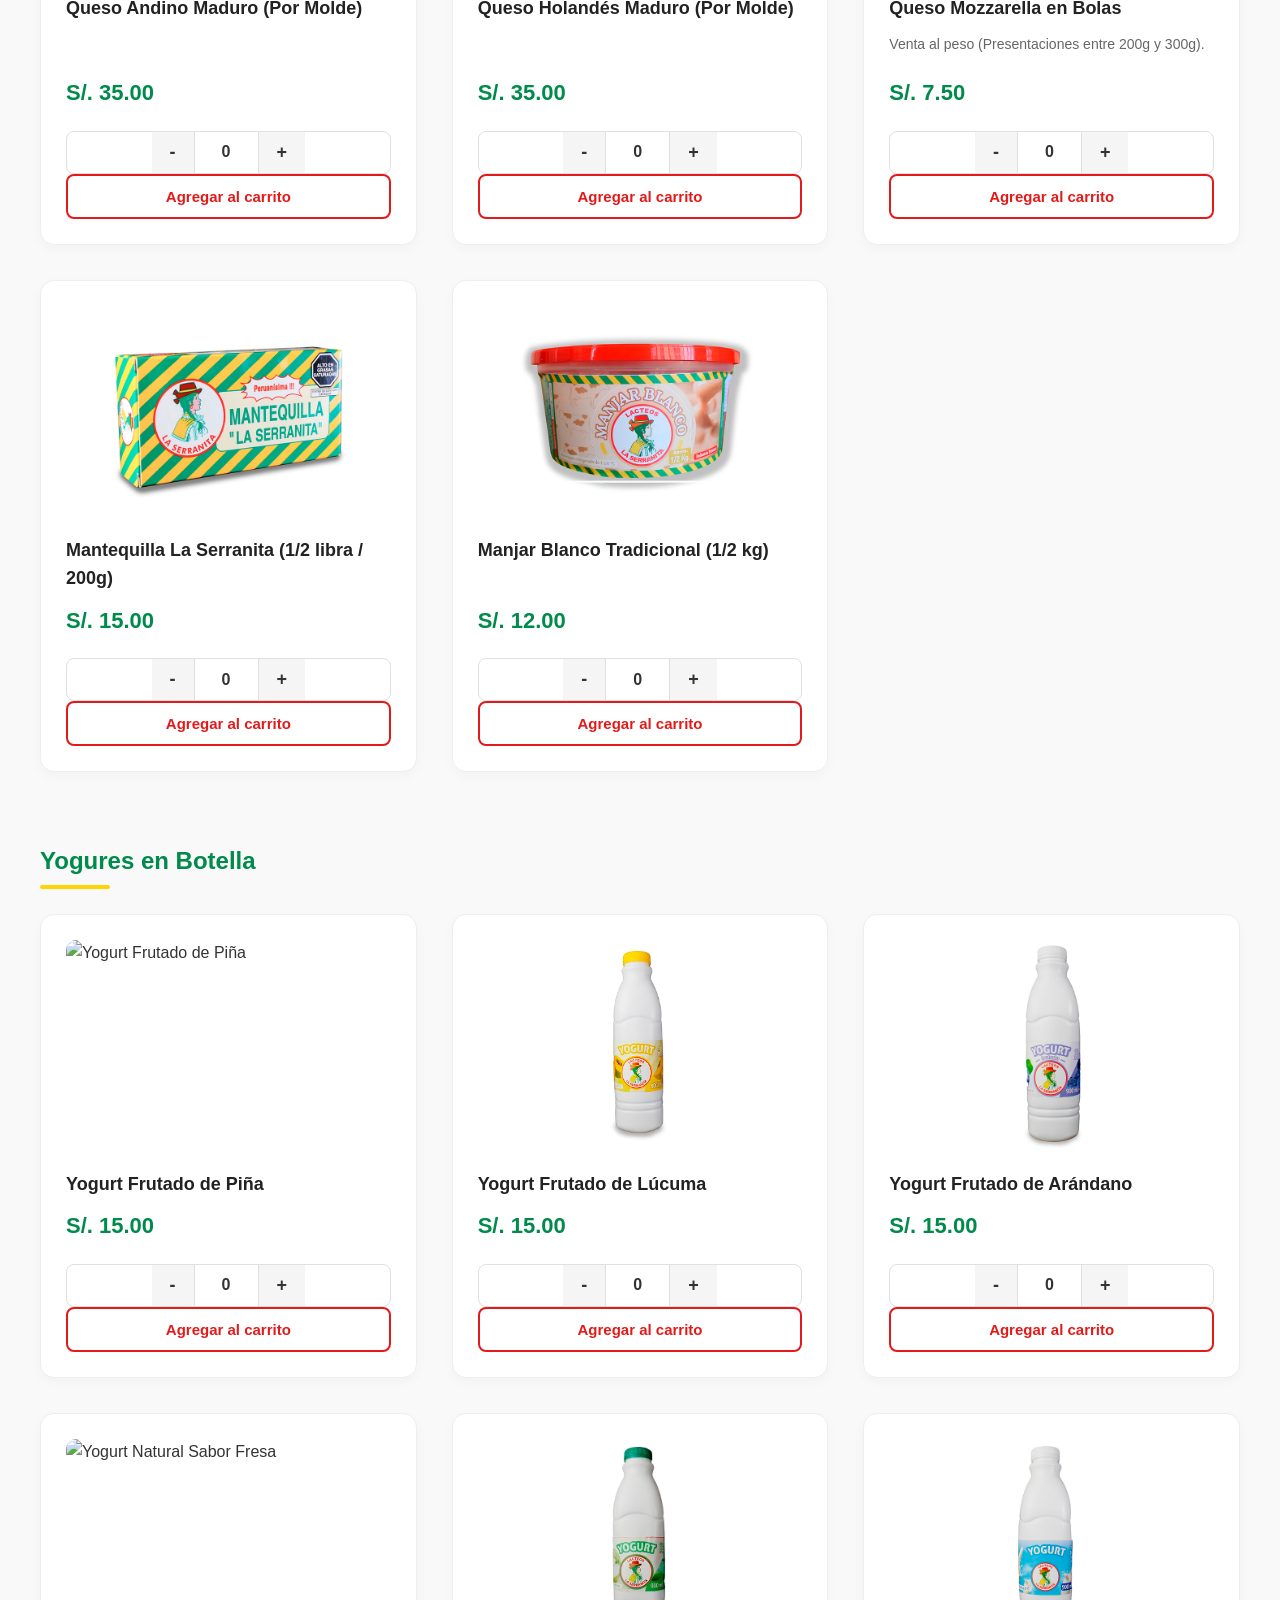
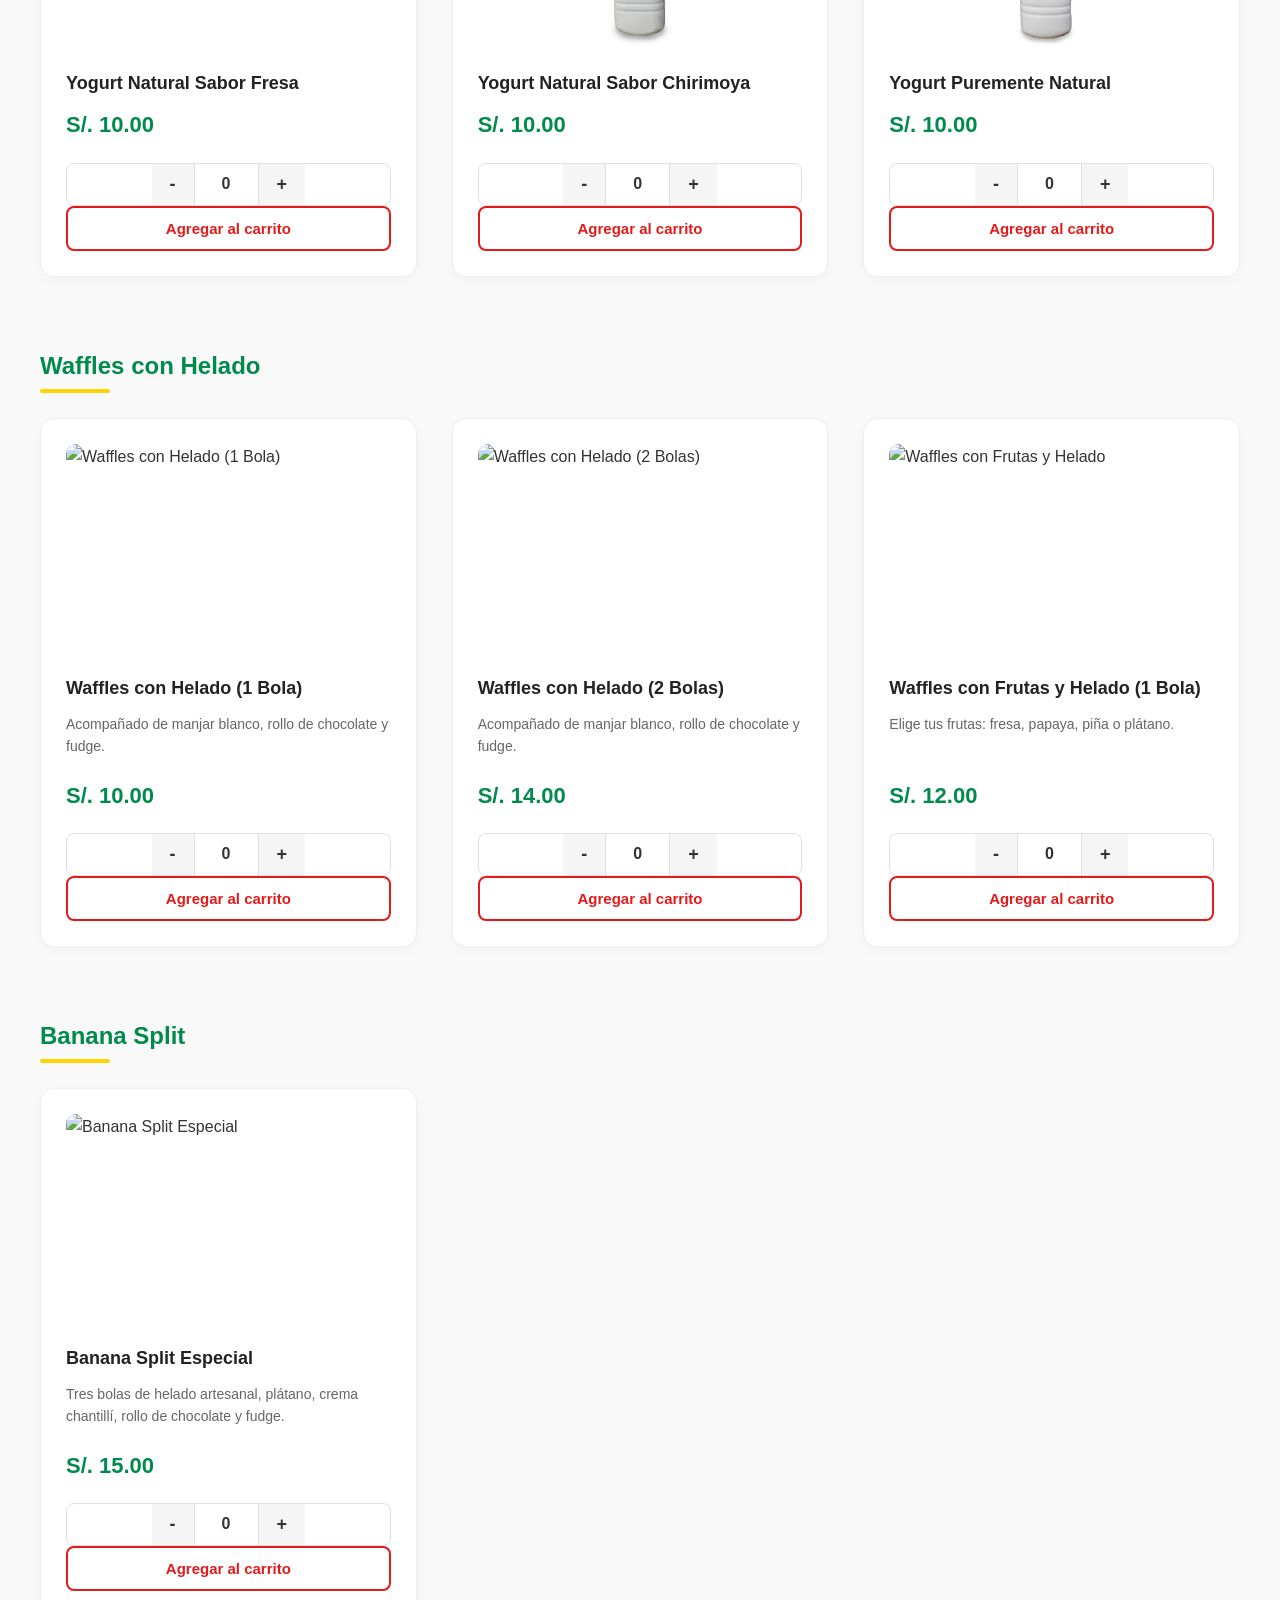
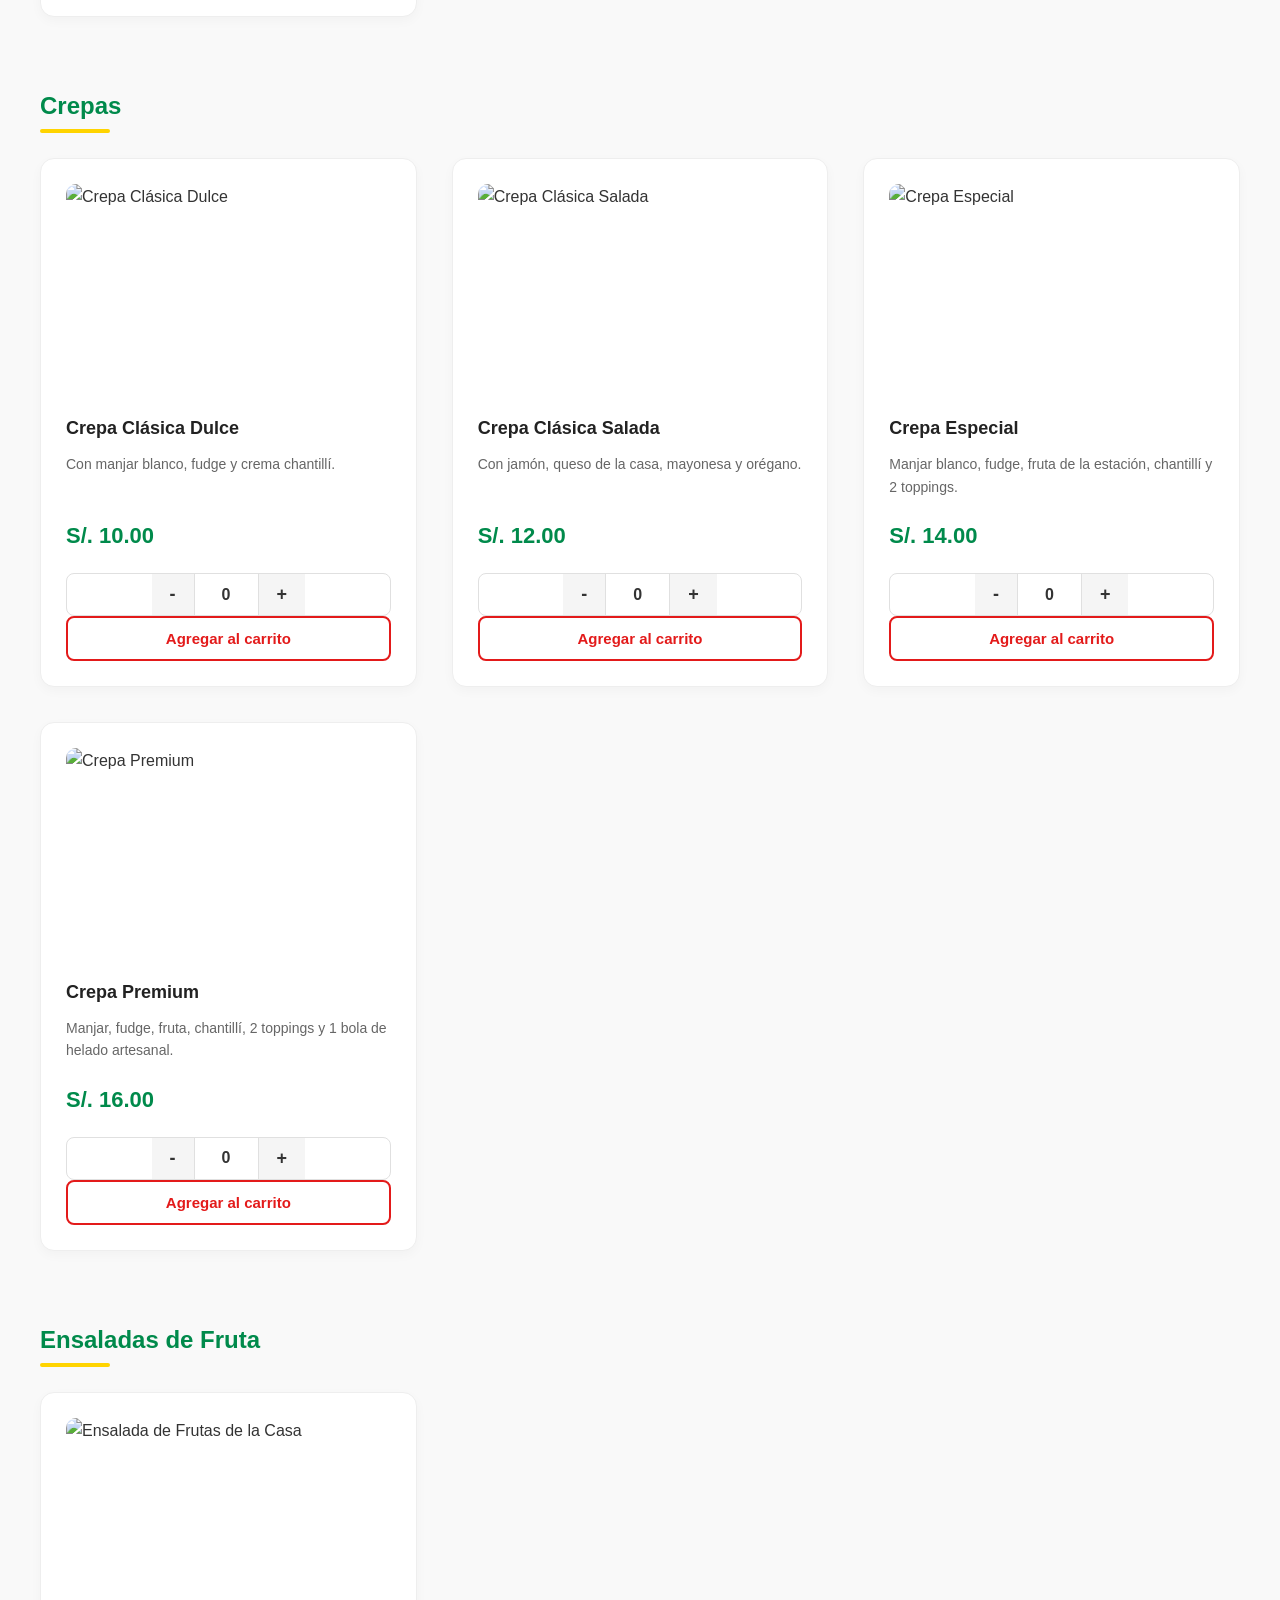
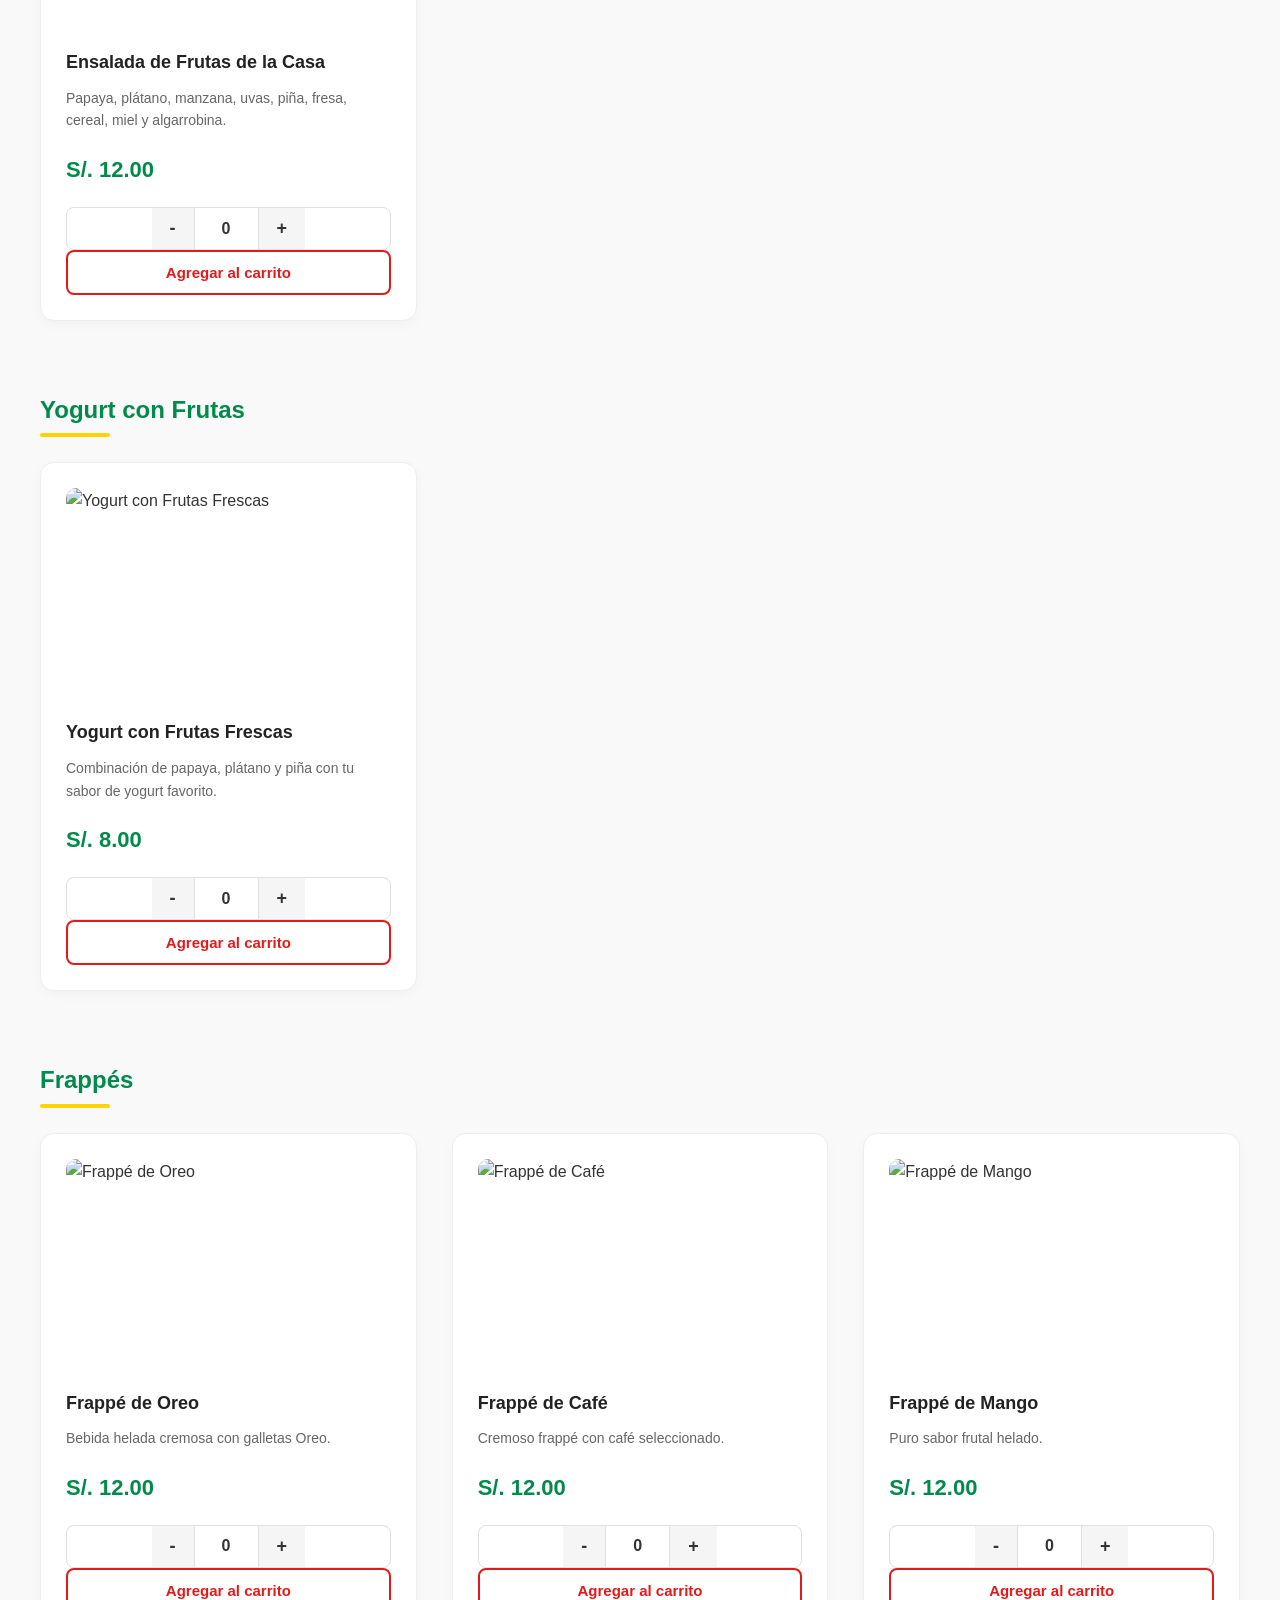
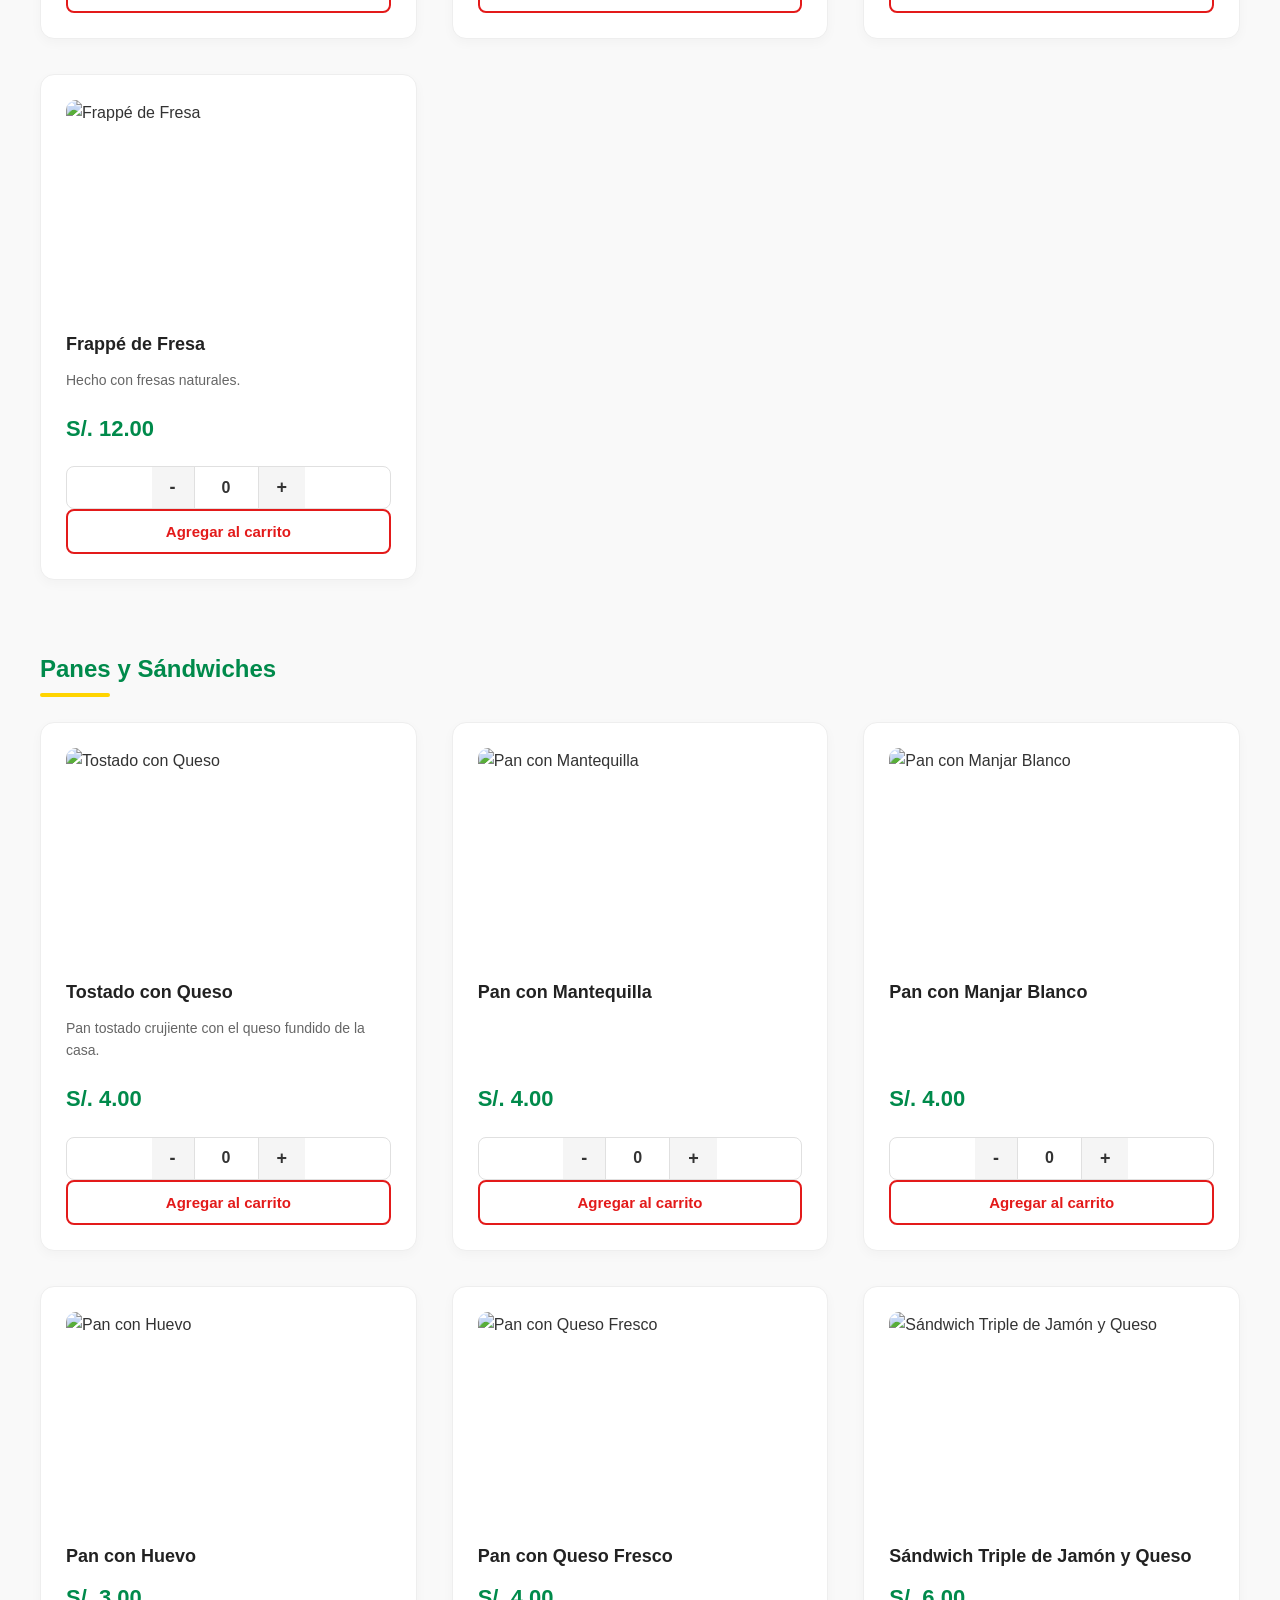
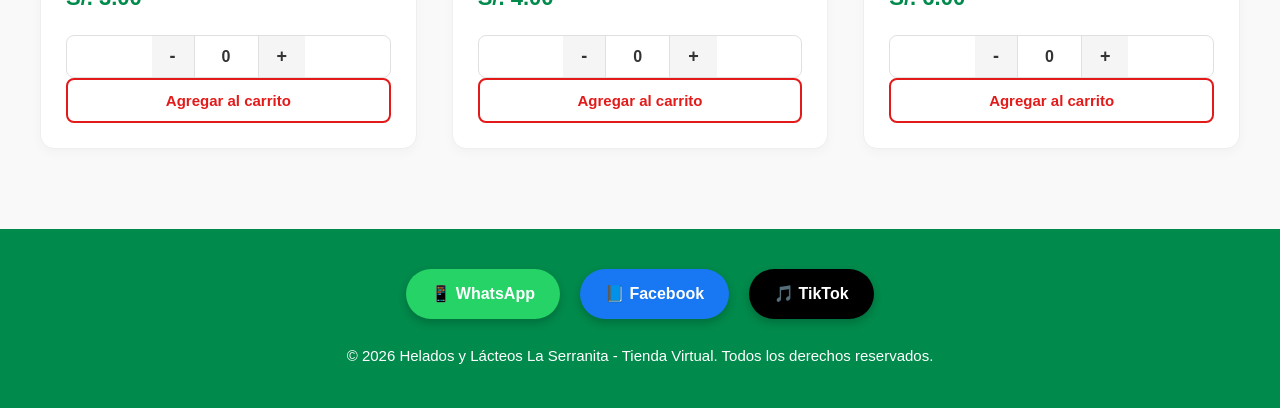
==== commit d47b9d18: "local store" ====
--- a/index.html
+++ b/index.html
@@ -5,7 +5,7 @@
     <meta name="viewport" content="width=device-width, initial-scale=1.0">
     <title>La Serranita - Helados, Lácteos y Cafetería</title>
     
-    <link rel="icon" type="image/png" href="imagenes/logo_serranita.png">
+    <link rel="icon" type="png" href="imagenes/logo_serranita.png">
     
     <link rel="stylesheet" href="styles.css">
 </head>
@@ -544,9 +544,6 @@
                 <input type="radio" name="tipo-entrega" value="Recojo en tienda"> 🏪 Recojo en tienda
             </label>
             
-            <div id="campo-direccion" class="oculto">
-                <input type="text" id="direccion-delivery" placeholder="Escribe tu dirección exacta y referencia..." class="input-direccion">
-            </div>
         </div>
         <div class="footer-modal">
             <h3 class="total-texto">Total a Pagar: <span id="total-modal">S/. 0.00</span></h3>
--- a/styles.css
+++ b/styles.css
@@ -202,7 +202,7 @@
     overflow: hidden;
     padding: 0;
     gap: 0;
-    margin-bottom: 20px;
+    margin-bottom: 0;
 }
 
 .control-cantidad button,
